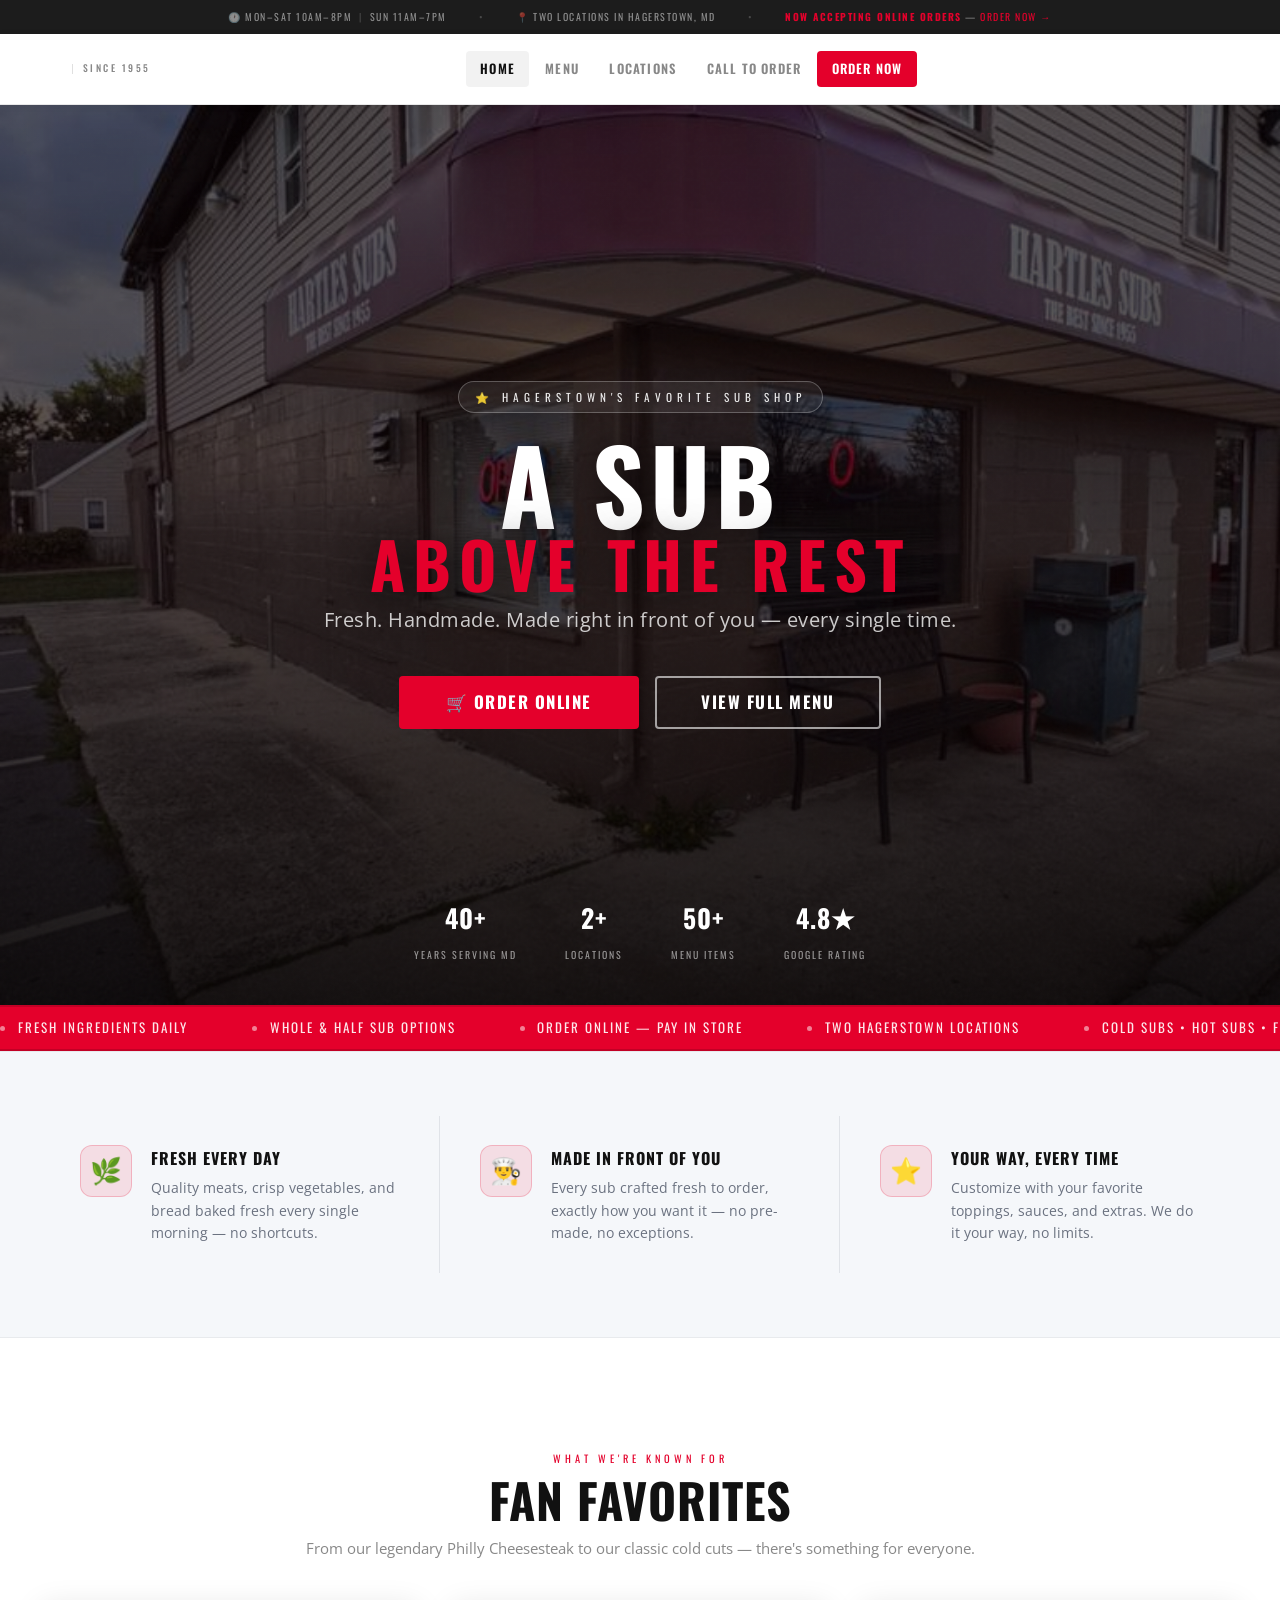
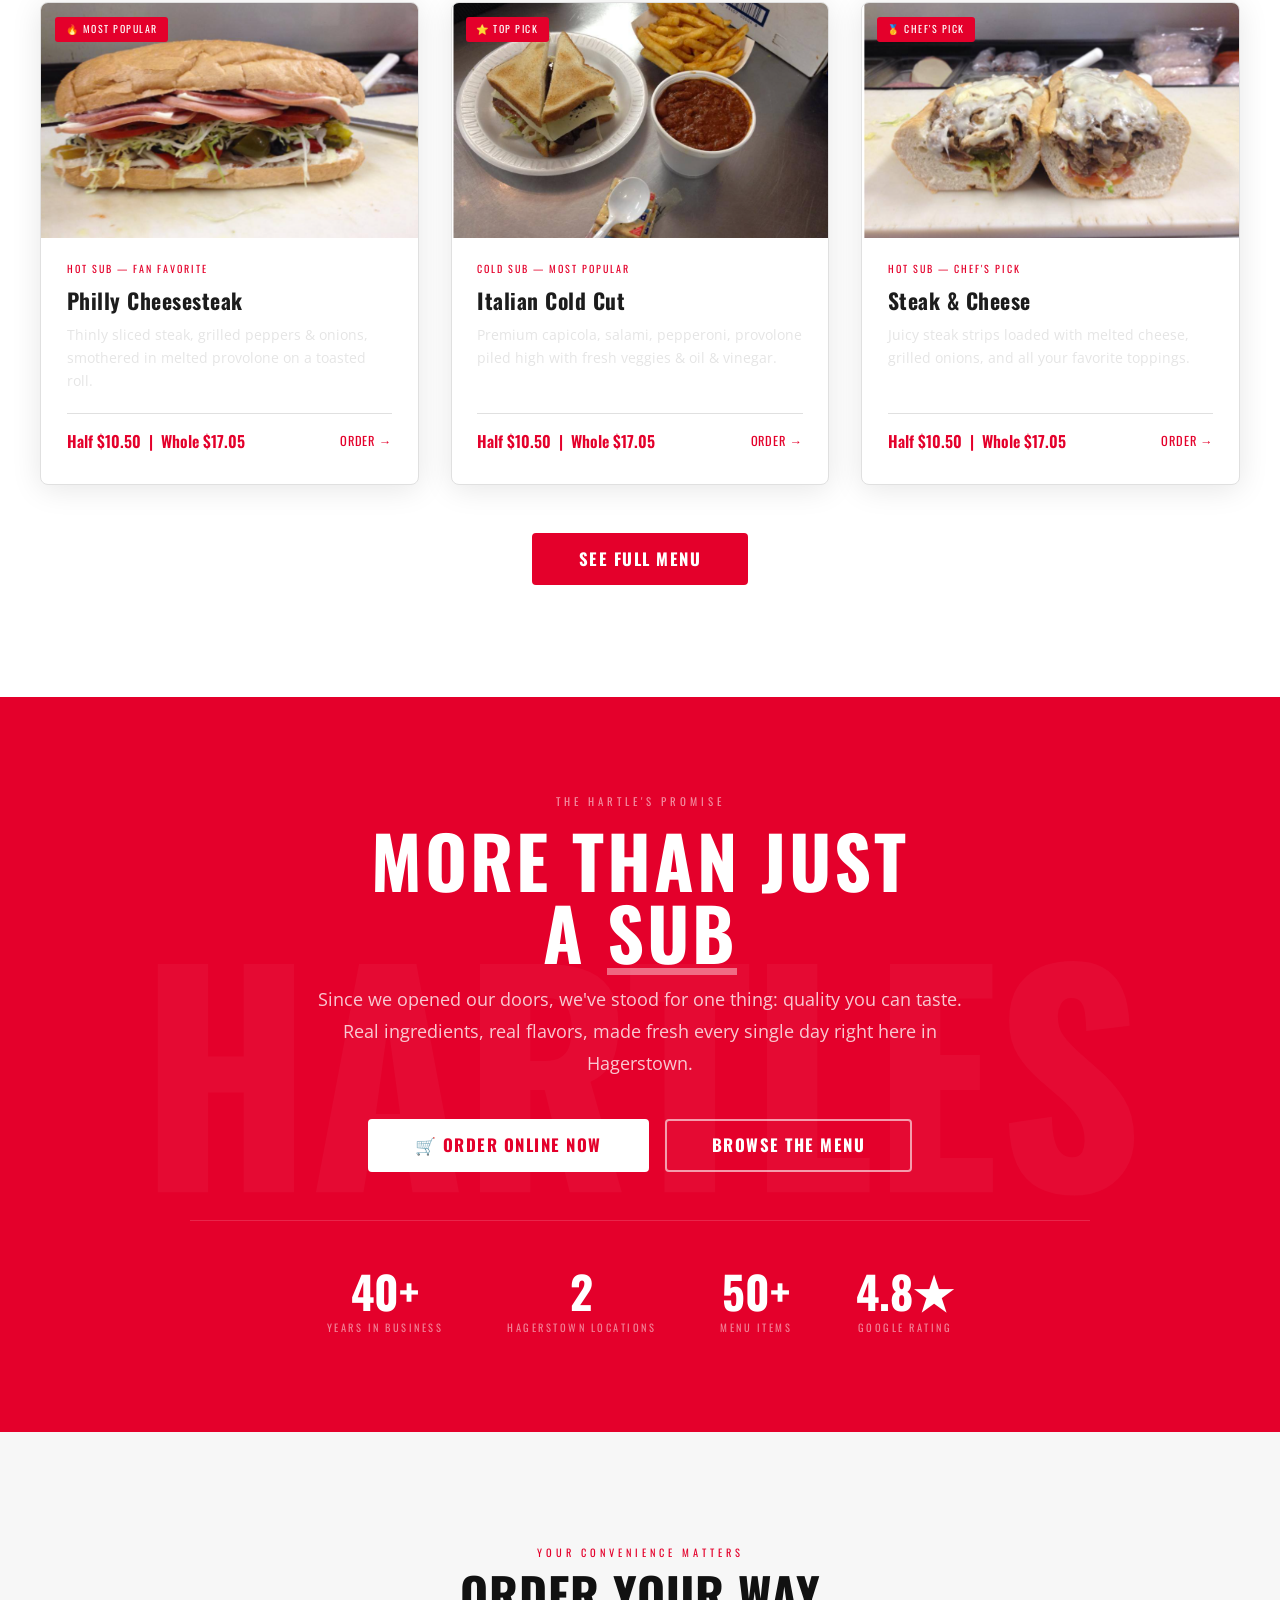
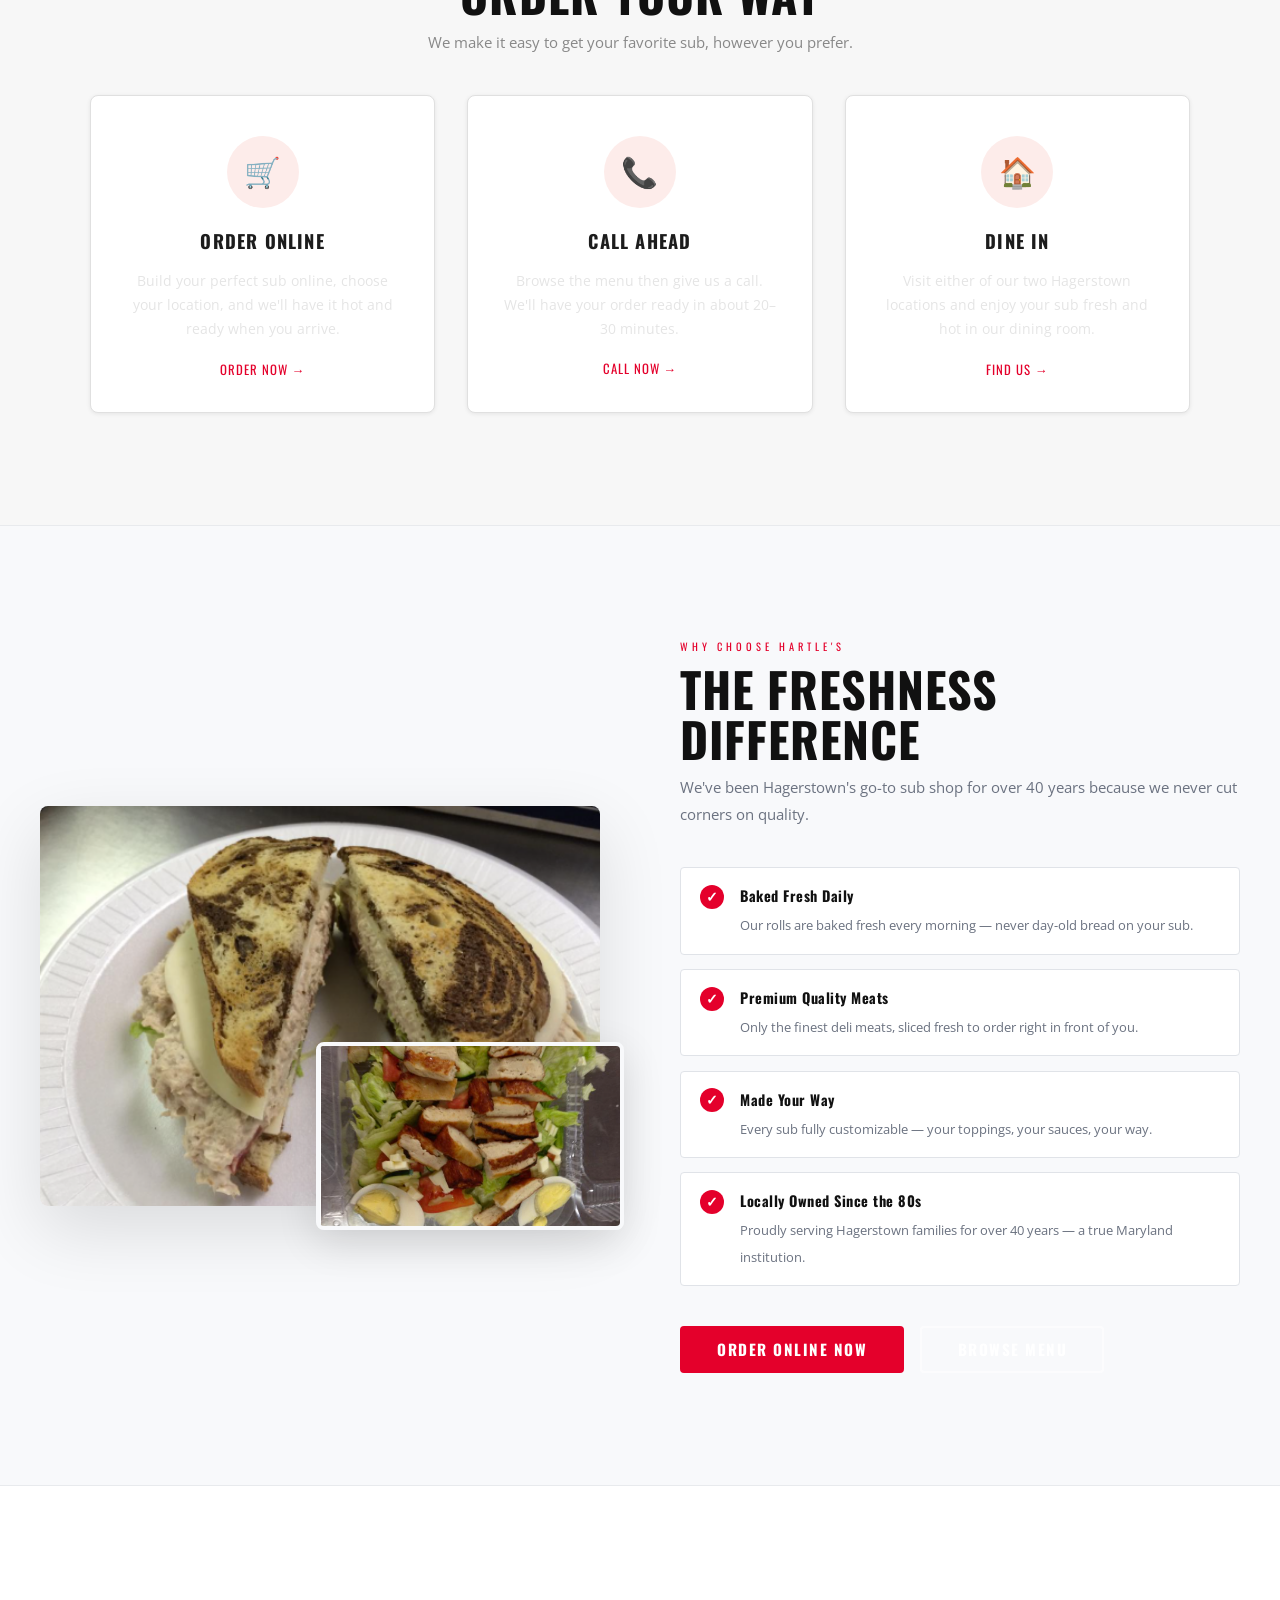
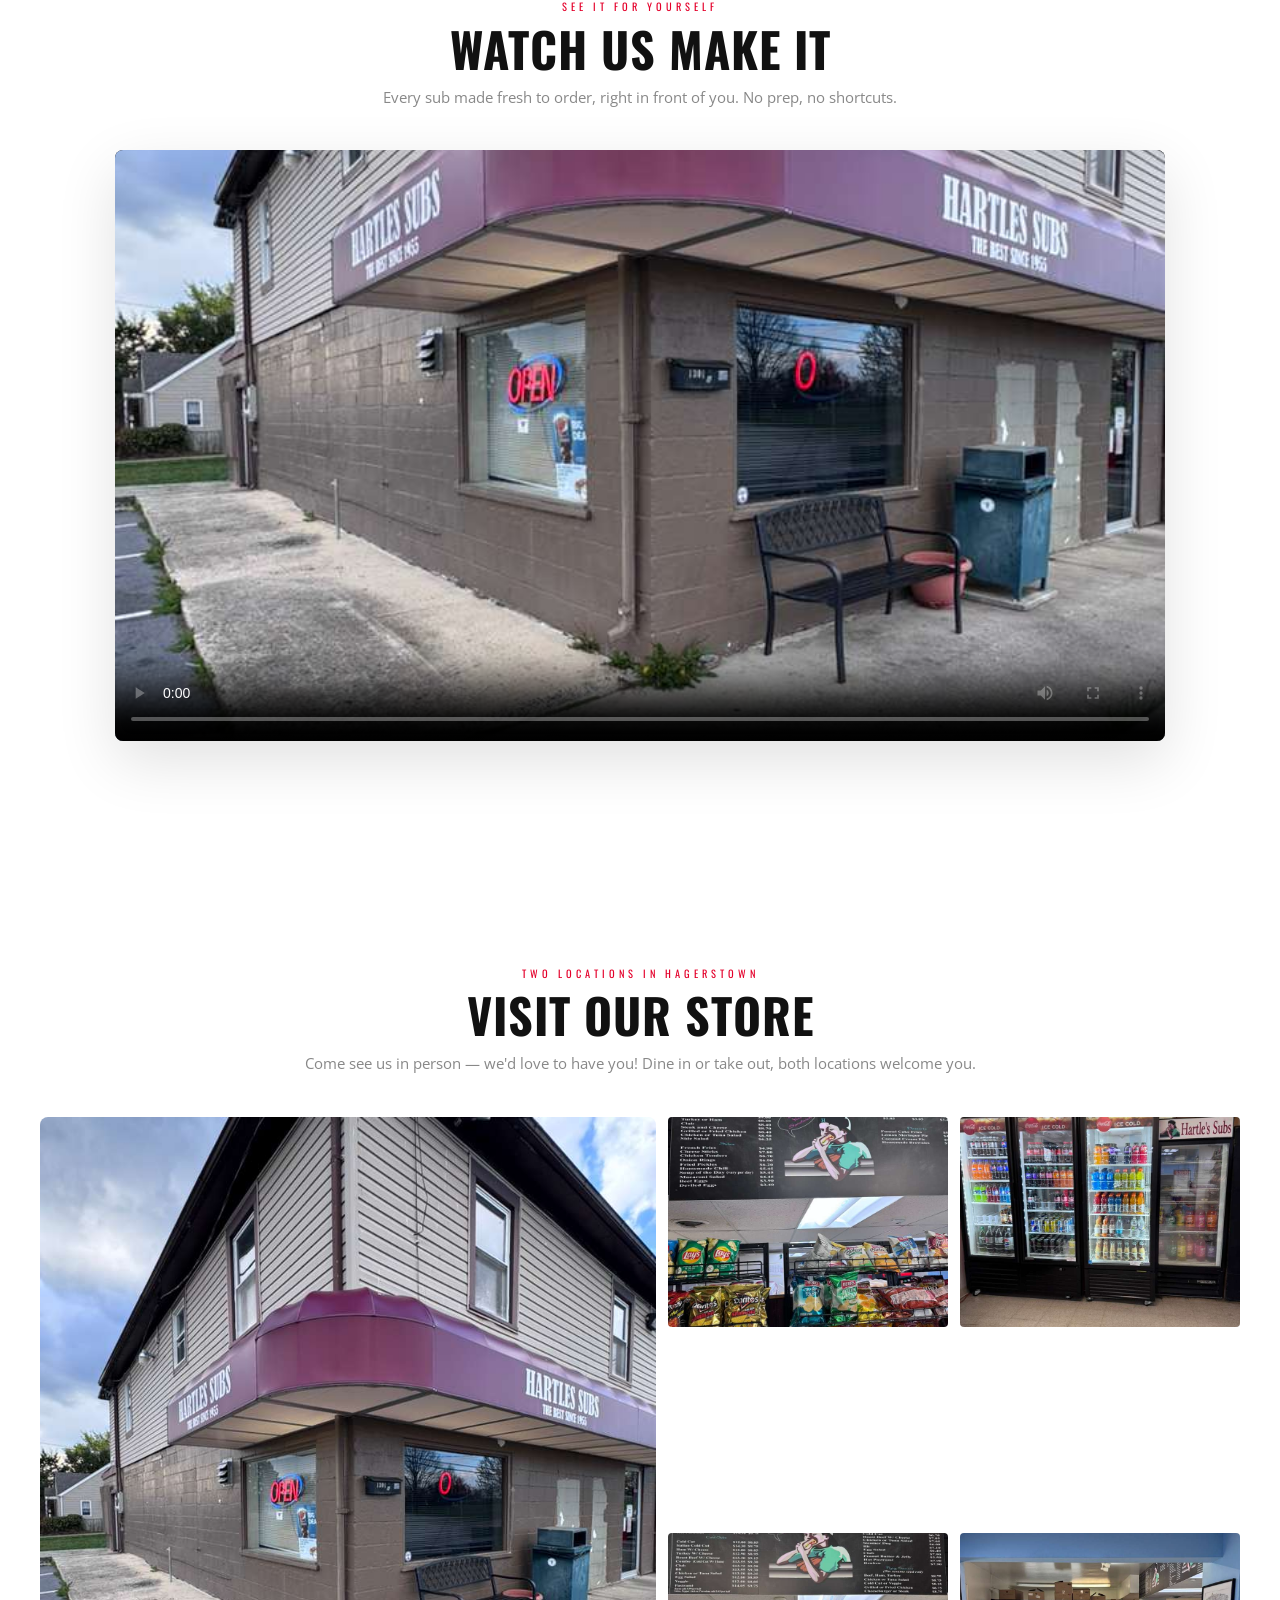
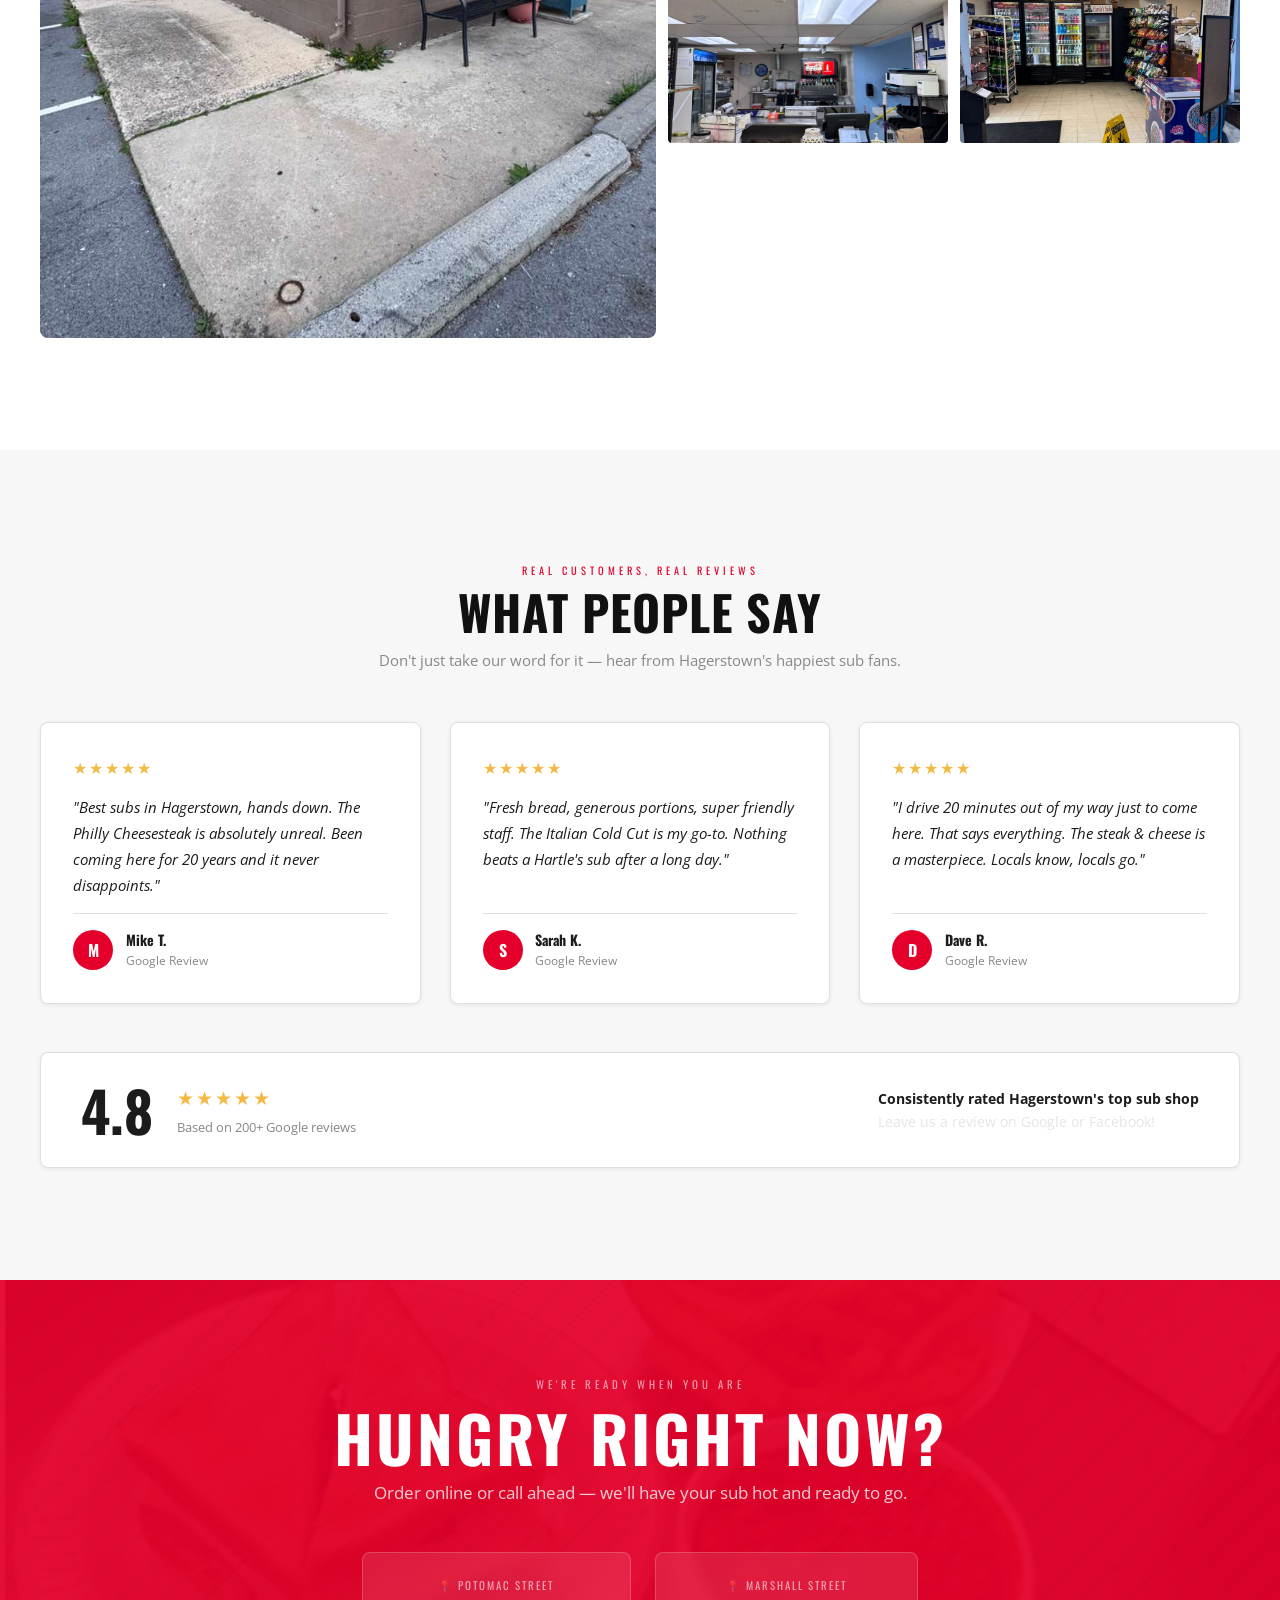
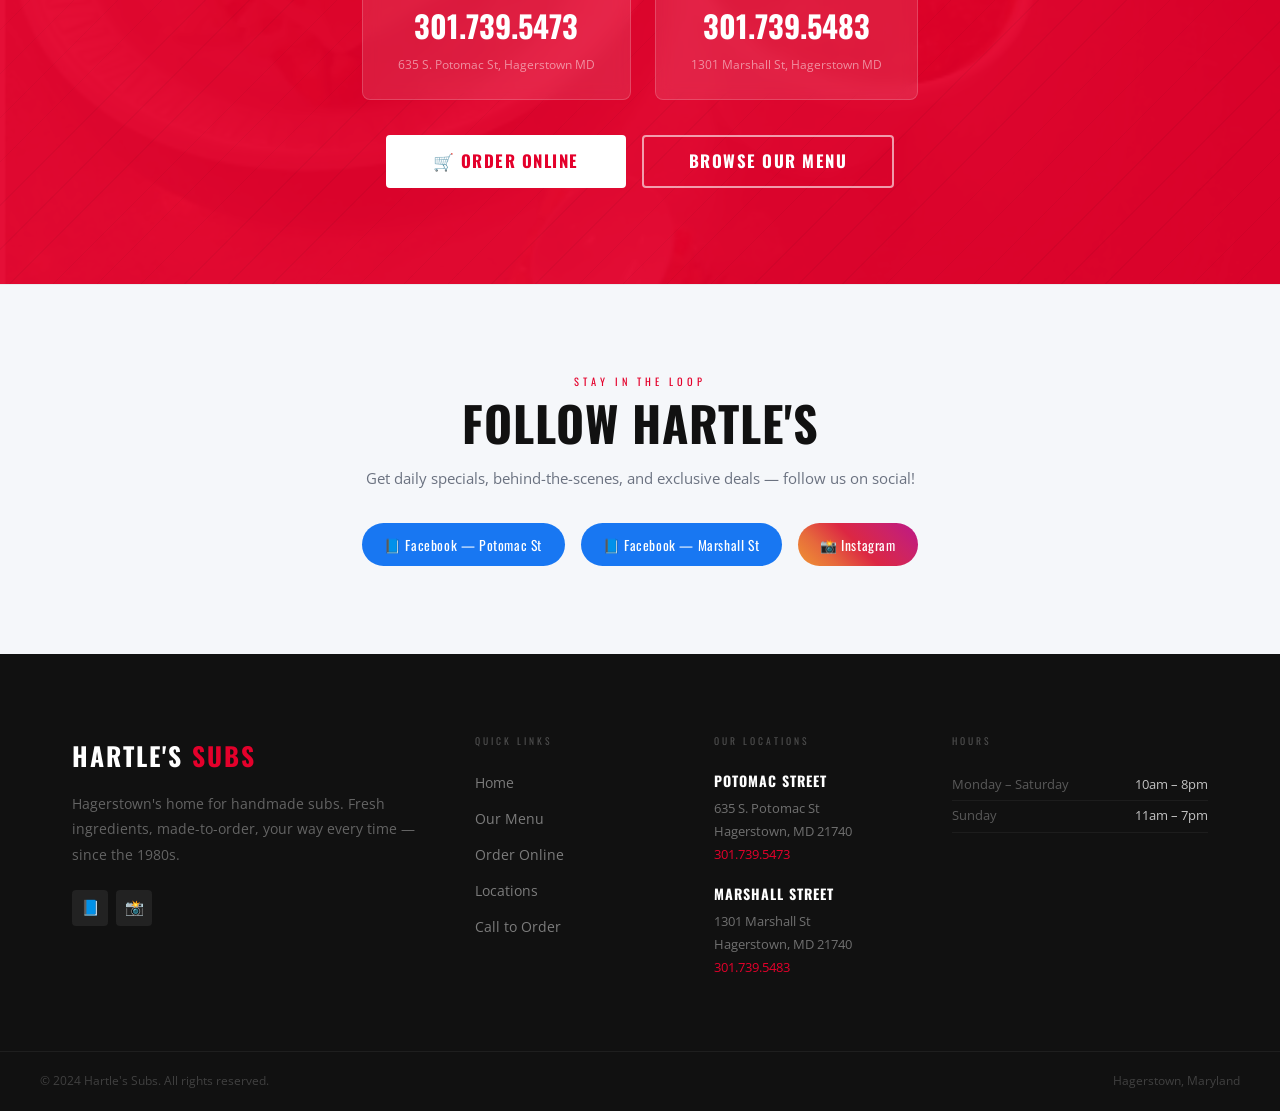
==== index.html @ 1d5d6581 "add Since 1955 to navbar logo across all pages Added Since 1955 text with separator next to logo ima" ====
<!DOCTYPE html>
<html lang="en">
<head>
<meta charset="UTF-8"/>
<meta name="viewport" content="width=device-width,initial-scale=1"/>
<title>Hartle's Subs — Fresh. Handmade. Legendary. | Hagerstown, MD</title>
<meta name="description" content="Hartle's Subs in Hagerstown, MD. Fresh handmade subs, Philly cheesesteaks, wraps and salads. Two locations on Potomac St and Marshall St. Order online today."/>
<link rel="stylesheet" href="style.css"/>
<link href="https://fonts.googleapis.com/css2?family=Oswald:wght@400;500;600;700&family=Open+Sans:wght@400;600;700&display=swap" rel="stylesheet"/>
<style>

/* ─── ANNOUNCEMENT BAR ─────────────────────────────────────── */
.announce-bar {
  background: #1c1c1c;
  color: rgba(255,255,255,.78);
  font-family: var(--ff-h);
  font-size: .72rem;
  letter-spacing: 2px;
  text-transform: uppercase;
  text-align: center;
  padding: .55rem 1rem;
  display: flex; align-items: center; justify-content: center; gap: 2rem;
  overflow: hidden;
}
.announce-bar span { white-space: nowrap; }
.announce-bar strong { color: var(--gold); }
.announce-bar .ab-sep { color: rgba(255,255,255,.2); }
.announce-bar a { color: var(--gold); transition: opacity .2s; }
.announce-bar a:hover { opacity: .75; }
@media (max-width: 600px) { .announce-bar { font-size: .65rem; gap: 1rem; } }

/* ─── HERO ─────────────────────────────────────────────────── */
.hero {
  position: relative;
  min-height: 100vh;
  display: flex; align-items: center; justify-content: center;
  overflow: hidden;
  background: #0d0202;
}
.hero-video {
  position: absolute; inset: 0;
  width: 100%; height: 100%;
  object-fit: cover;
  z-index: 0; opacity: .5;
}
.hero-bg-img {
  position: absolute; inset: 0;
  background: url('images/WhatsApp Image 2026-04-06 at 6.05.01 PM (5).jpeg') center/cover no-repeat;
  z-index: 0; opacity: .45;
  transition: opacity 1s;
}
.hero-grad {
  position: absolute; inset: 0;
  background: linear-gradient(
    to bottom,
    rgba(8,1,1,.5) 0%,
    rgba(15,3,3,.6) 45%,
    rgba(5,1,1,.9) 100%
  );
  z-index: 1;
}
.hero-noise {
  position: absolute; inset: 0; z-index: 1;
  background-image: url("data:image/svg+xml,%3Csvg viewBox='0 0 256 256' xmlns='http://www.w3.org/2000/svg'%3E%3Cfilter id='n'%3E%3CfeTurbulence type='fractalNoise' baseFrequency='0.9' numOctaves='4' stitchTiles='stitch'/%3E%3C/filter%3E%3Crect width='100%25' height='100%25' filter='url(%23n)' opacity='0.04'/%3E%3C/svg%3E");
  opacity: .4; pointer-events: none;
}
.hero-content {
  position: relative; z-index: 2;
  text-align: center; color: #fff;
  padding: 2rem;
  max-width: 820px;
}
.hero-eyebrow {
  font-family: var(--ff-h);
  font-size: .7rem; letter-spacing: 5px; text-transform: uppercase;
  color: rgba(255,255,255,.9);
  display: inline-block;
  border: 1px solid rgba(255,255,255,.25);
  padding: .35rem 1rem; border-radius: 20px;
  margin-bottom: 1.4rem;
  backdrop-filter: blur(4px);
  background: rgba(255,255,255,.08);
}
.hero-headline {
  font-family: var(--ff-h);
  font-size: clamp(3.2rem, 8vw, 6.5rem);
  font-weight: 700;
  letter-spacing: 5px; text-transform: uppercase;
  line-height: .95;
  text-shadow: 0 4px 40px rgba(0,0,0,.7);
  margin-bottom: .6rem;
}
.hero-headline .line2 { color: var(--red); display: block; font-size: clamp(2rem,5vw,4rem); letter-spacing: 8px; }
.hero-tagline {
  font-size: clamp(1rem, 2vw, 1.25rem);
  opacity: .78; margin-bottom: 2.5rem; letter-spacing: .5px;
}
.hero-btns { display: flex; gap: 1rem; justify-content: center; flex-wrap: wrap; }
.hero-trust {
  position: absolute; bottom: 2.5rem; left: 0; right: 0; z-index: 2;
  display: flex; justify-content: center; gap: 3rem;
  flex-wrap: wrap;
}
.hero-trust-item {
  text-align: center; color: rgba(255,255,255,.55);
  font-family: var(--ff-h); letter-spacing: 1px;
}
.hero-trust-num { font-size: 1.6rem; font-weight: 700; color: var(--white); display: block; }
.hero-trust-label { font-size: .62rem; text-transform: uppercase; letter-spacing: 2px; }
@keyframes heroFadeUp { from { opacity:0; transform: translateY(30px); } to { opacity:1; transform: translateY(0); } }
.hero-content { animation: heroFadeUp .9s ease both; }
.hero-trust { animation: heroFadeUp 1.1s .3s ease both; }

/* ─── SCROLL ANIMATIONS ─────────────────────────────────────── */
.reveal { opacity: 0; transform: translateY(36px); transition: opacity .65s ease, transform .65s ease; }
.reveal.visible { opacity: 1; transform: translateY(0); }
.reveal-left { opacity: 0; transform: translateX(-40px); transition: opacity .65s ease, transform .65s ease; }
.reveal-left.visible { opacity: 1; transform: translateX(0); }
.reveal-right { opacity: 0; transform: translateX(40px); transition: opacity .65s ease, transform .65s ease; }
.reveal-right.visible { opacity: 1; transform: translateX(0); }
.delay-1 { transition-delay: .1s; }
.delay-2 { transition-delay: .2s; }
.delay-3 { transition-delay: .3s; }
.delay-4 { transition-delay: .4s; }

/* ─── TICKER (promo strip) ───────────────────────────────────── */
.promo-ticker {
  background: var(--red);
  overflow: hidden; padding: .65rem 0;
  border-top: 2px solid #C20025; border-bottom: 2px solid #C20025;
}
.ticker-inner {
  display: flex; gap: 4rem; align-items: center;
  animation: ticker 30s linear infinite;
  white-space: nowrap; width: max-content;
}
.ticker-item {
  font-family: var(--ff-h);
  font-size: .82rem; letter-spacing: 2px; text-transform: uppercase;
  color: rgba(255,255,255,.9);
  display: flex; align-items: center; gap: .8rem;
  flex-shrink: 0;
}
.ticker-dot { width: 5px; height: 5px; border-radius: 50%; background: rgba(255,255,255,.5); flex-shrink: 0; }
@keyframes ticker { from { transform: translateX(0); } to { transform: translateX(-50%); } }

/* ─── BRAND STRIP ─────────────────────────────────────────────── */
.brand-strip {
  background: #f5f7fa;
  padding: 4rem 2rem;
  border-top: 1px solid #e8eaed;
  border-bottom: 1px solid #e8eaed;
}
.brand-strip-inner {
  max-width: 1200px; margin: 0 auto;
  display: grid; grid-template-columns: repeat(3, 1fr); gap: 0;
}
.brand-pillar {
  display: flex; align-items: flex-start; gap: 1.2rem;
  padding: 1.8rem 2.5rem;
  border-right: 1px solid #e0e3e8;
  transition: background .3s;
}
.brand-pillar:last-child { border-right: none; }
.brand-pillar:hover { background: rgba(214,43,43,.04); }
.bp-icon-wrap {
  width: 52px; height: 52px; border-radius: 12px;
  background: rgba(228,0,43,.1); border: 1px solid rgba(228,0,43,.2);
  display: flex; align-items: center; justify-content: center;
  font-size: 1.6rem; flex-shrink: 0;
  transition: background .3s;
}
.brand-pillar:hover .bp-icon-wrap { background: rgba(228,0,43,.2); }
.bp-text h3 {
  font-family: var(--ff-h);
  font-size: 1rem; font-weight: 700; letter-spacing: 1px; text-transform: uppercase;
  color: var(--black); margin-bottom: .35rem;
}
.bp-text p { font-size: .85rem; color: #6b7280; line-height: 1.65; }
@media (max-width: 720px) {
  .brand-strip-inner { grid-template-columns: 1fr; }
  .brand-pillar { border-right: none; border-bottom: 1px solid #e0e3e8; padding: 1.3rem 1.5rem; }
  .brand-pillar:last-child { border-bottom: none; }
}

/* ─── FEATURED SUBS ─────────────────────────────────────────── */
.featured-section { background: var(--white); padding: 7rem 2rem; }
.featured-scroll-wrap {
  max-width: 1200px; margin: 0 auto;
}
.featured-grid {
  display: grid; grid-template-columns: repeat(3, 1fr); gap: 2rem;
  margin-bottom: 3rem;
}
@media (max-width: 900px) { .featured-grid { grid-template-columns: repeat(2, 1fr); } }
@media (max-width: 580px) {
  .featured-grid { display: flex; overflow-x: auto; gap: 1.2rem; padding-bottom: 1rem; scrollbar-width: none; }
  .featured-grid::-webkit-scrollbar { display: none; }
}
.feat-card {
  border-radius: var(--r12); overflow: hidden;
  box-shadow: 0 4px 30px rgba(0,0,0,.1);
  transition: transform .35s, box-shadow .35s;
  display: flex; flex-direction: column;
  background: var(--white);
  border: 1px solid var(--border);
  flex-shrink: 0;
}
@media (max-width: 580px) { .feat-card { min-width: 280px; } }
.feat-card:hover { transform: translateY(-8px); box-shadow: 0 16px 50px rgba(0,0,0,.16); }
.feat-card-img {
  aspect-ratio: 16/10; overflow: hidden; background: #f0ede8; position: relative;
}
.feat-card-img img {
  width: 100%; height: 100%; object-fit: cover;
  transition: transform .5s;
  display: block;
}
.feat-card:hover .feat-card-img img { transform: scale(1.1); }
.feat-card-badge {
  position: absolute; top: .9rem; left: .9rem;
  background: var(--red); color: var(--white);
  font-family: var(--ff-h); font-size: .62rem; letter-spacing: 1.5px;
  text-transform: uppercase; padding: .25rem .65rem; border-radius: 3px;
}
.feat-card-body { padding: 1.4rem 1.6rem 1.8rem; flex: 1; display: flex; flex-direction: column; gap: .35rem; }
.feat-tag {
  font-family: var(--ff-h); font-size: .63rem; letter-spacing: 2px;
  text-transform: uppercase; color: var(--red);
}
.feat-name {
  font-family: var(--ff-h); font-size: 1.35rem; font-weight: 700;
  letter-spacing: .5px; color: var(--dark);
}
.feat-desc { font-size: .87rem; color: var(--gray); line-height: 1.65; flex: 1; }
.feat-footer {
  display: flex; align-items: center; justify-content: space-between;
  margin-top: .9rem; padding-top: .9rem;
  border-top: 1px solid var(--border);
}
.feat-price { font-family: var(--ff-h); font-size: 1rem; color: var(--red); font-weight: 600; }
.feat-link {
  font-family: var(--ff-h); font-size: .78rem; letter-spacing: .8px;
  text-transform: uppercase; color: var(--red);
  display: flex; align-items: center; gap: .3rem;
  transition: gap .2s;
}
.feat-link:hover { gap: .6rem; }
.featured-cta { text-align: center; }

/* ─── SIGNATURE BANNER ─────────────────────────────────────── */
.sig-banner {
  background: var(--red);
  padding: 6rem 2rem;
  text-align: center;
  position: relative;
  overflow: hidden;
}
.sig-banner::before {
  content: 'HARTLES';
  position: absolute;
  font-family: var(--ff-h);
  font-size: 22vw;
  font-weight: 700;
  letter-spacing: -2px;
  color: rgba(255,255,255,.04);
  top: 50%; left: 50%; transform: translate(-50%,-50%);
  white-space: nowrap; pointer-events: none; line-height: 1;
  text-transform: uppercase;
}
.sig-inner { max-width: 900px; margin: 0 auto; position: relative; z-index: 1; }
.sig-eyebrow {
  font-family: var(--ff-h); font-size: .68rem; letter-spacing: 4px;
  text-transform: uppercase; color: rgba(255,255,255,.55);
  display: block; margin-bottom: .8rem;
}
.sig-headline {
  font-family: var(--ff-h);
  font-size: clamp(2.5rem, 6vw, 4.5rem);
  font-weight: 700; letter-spacing: 3px; text-transform: uppercase;
  color: var(--white); line-height: 1; margin-bottom: 1rem;
}
.sig-headline em { color: var(--white); font-style: normal; text-decoration: underline; text-decoration-color: rgba(255,255,255,.4); }
.sig-body {
  font-size: 1.1rem; color: rgba(255,255,255,.78); line-height: 1.8;
  max-width: 650px; margin: 0 auto 2.5rem;
}
.sig-stats {
  display: flex; justify-content: center; gap: 4rem; flex-wrap: wrap;
  margin-top: 3rem; padding-top: 3rem;
  border-top: 1px solid rgba(255,255,255,.15);
}
.sig-stat-num {
  font-family: var(--ff-h); font-size: 2.8rem; font-weight: 700;
  color: var(--white); display: block; line-height: 1;
}
.sig-stat-label {
  font-family: var(--ff-h); font-size: .65rem; letter-spacing: 2.5px;
  text-transform: uppercase; color: rgba(255,255,255,.5); margin-top: .3rem;
}

/* ─── ORDER YOUR WAY ─────────────────────────────────────── */
.order-ways-section { background: var(--light); padding: 7rem 2rem; }
.ow-grid {
  max-width: 1100px; margin: 0 auto;
  display: grid; grid-template-columns: repeat(3, 1fr); gap: 2rem;
}
@media (max-width: 700px) { .ow-grid { grid-template-columns: 1fr; gap: 1.2rem; } }
.ow-card {
  background: var(--white); border-radius: var(--r12);
  padding: 2.5rem 2rem 2rem;
  text-align: center;
  box-shadow: var(--shadow-sm);
  border: 1px solid var(--border);
  transition: all .35s;
  display: flex; flex-direction: column; align-items: center; gap: .8rem;
  position: relative; overflow: hidden;
}
.ow-card::before {
  content: ''; position: absolute; top: 0; left: 0; right: 0; height: 3px;
  background: var(--red); transform: scaleX(0); transition: transform .35s;
}
.ow-card:hover::before { transform: scaleX(1); }
.ow-card:hover { transform: translateY(-6px); box-shadow: 0 16px 48px rgba(0,0,0,.13); border-color: rgba(228,0,43,.2); }
.ow-icon {
  width: 72px; height: 72px; border-radius: 50%;
  background: #fdecea; display: flex; align-items: center; justify-content: center;
  font-size: 1.85rem; transition: all .35s; margin-bottom: .3rem;
}
.ow-card:hover .ow-icon { background: var(--red); transform: scale(1.08); }
.ow-name {
  font-family: var(--ff-h); font-size: 1.15rem; font-weight: 700;
  letter-spacing: 1.2px; text-transform: uppercase; color: var(--dark);
}
.ow-desc { font-size: .87rem; color: var(--gray); line-height: 1.7; }
.ow-action {
  font-family: var(--ff-h); font-size: .8rem; letter-spacing: 1px; text-transform: uppercase;
  color: var(--red); margin-top: .4rem;
  display: inline-flex; align-items: center; gap: .35rem;
  background: none; border: none; cursor: pointer;
  transition: gap .2s;
  padding: 0;
}
.ow-action:hover { gap: .65rem; }

/* ─── FRESHNESS PROMISE ─────────────────────────────────────── */
.promise-section {
  background: #f8f9fb; padding: 7rem 2rem;
  border-top: 1px solid #e8eaed;
}
.promise-inner {
  max-width: 1200px; margin: 0 auto;
  display: grid; grid-template-columns: 1fr 1fr; gap: 5rem; align-items: center;
}
@media (max-width: 860px) { .promise-inner { grid-template-columns: 1fr; gap: 3rem; } }
.promise-img-block { position: relative; }
.promise-img-main {
  border-radius: var(--r12); overflow: hidden;
  box-shadow: 0 24px 70px rgba(0,0,0,.12);
}
.promise-img-main img { width: 100%; height: 400px; object-fit: cover; display: block; }
.promise-img-accent {
  position: absolute; bottom: -1.5rem; right: -1.5rem;
  width: 55%; border-radius: var(--r12); overflow: hidden;
  border: 4px solid #f8f9fb;
  box-shadow: 0 12px 40px rgba(0,0,0,.12);
}
.promise-img-accent img { width: 100%; height: 180px; object-fit: cover; display: block; }
@media (max-width: 580px) { .promise-img-accent { display: none; } }
.promise-text .sec-eyebrow { color: var(--red); }
.promise-text .sec-title { color: var(--black); }
.promise-text .sec-sub { color: #6b7280; }
.promise-list { margin-top: 2rem; display: flex; flex-direction: column; gap: .9rem; }
.prom-item {
  display: flex; align-items: flex-start; gap: 1rem;
  background: #ffffff; border: 1px solid #e0e3e8;
  border-radius: var(--r6); padding: 1rem 1.2rem;
  transition: background .3s, border-color .3s;
}
.prom-item:hover { background: #fff5f5; border-color: rgba(214,43,43,.25); }
.prom-check {
  width: 24px; height: 24px; border-radius: 50%;
  background: var(--red); color: var(--white);
  display: flex; align-items: center; justify-content: center;
  font-size: .85rem; font-weight: 700; flex-shrink: 0; margin-top: .05rem;
}
.prom-item-text strong {
  font-family: var(--ff-h); font-size: .9rem; letter-spacing: .5px;
  color: var(--black); display: block; margin-bottom: .2rem;
}
.prom-item-text span { font-size: .82rem; color: #6b7280; line-height: 1.5; }
.promise-cta { margin-top: 2.5rem; display: flex; gap: 1rem; flex-wrap: wrap; }

/* ─── VIDEO SECTION ─────────────────────────────────────────── */
.video-section { background: #ffffff; padding: 7rem 2rem; border-top: 1px solid #e8eaed; }
.video-inner { max-width: 1050px; margin: 0 auto; }
.video-wrap {
  border-radius: var(--r12); overflow: hidden;
  box-shadow: 0 20px 60px rgba(0,0,0,.12);
  background: #000; aspect-ratio: 16/9; margin-top: 2.5rem;
}
.video-wrap video { width: 100%; height: 100%; object-fit: cover; display: block; }

/* ─── GALLERY ────────────────────────────────────────────────── */
.gallery-section { background: var(--white); padding: 7rem 2rem; }
.gallery-mosaic {
  max-width: 1200px; margin: 2.5rem auto 0;
  display: grid;
  grid-template-columns: 2.2fr 1fr 1fr;
  grid-template-rows: auto auto;
  gap: 12px;
}
.gm-main { grid-row: 1/3; border-radius: var(--r12); overflow: hidden; }
.gm-main img { width: 100%; height: 100%; object-fit: cover; transition: transform .5s; display: block; }
.gm-main:hover img { transform: scale(1.04); }
.gm-thumb { border-radius: var(--r6); overflow: hidden; aspect-ratio: 4/3; }
.gm-thumb img { width: 100%; height: 100%; object-fit: cover; transition: transform .4s; display: block; }
.gm-thumb:hover img { transform: scale(1.08); }
@media (max-width: 700px) {
  .gallery-mosaic { grid-template-columns: 1fr 1fr; grid-template-rows: auto; }
  .gm-main { grid-row: auto; grid-column: 1/-1; aspect-ratio: 16/9; }
}

/* ─── TESTIMONIALS ────────────────────────────────────────── */
.testimonials-section { background: var(--light); padding: 7rem 2rem; }
.testi-grid {
  max-width: 1200px; margin: 0 auto;
  display: grid; grid-template-columns: repeat(3, 1fr); gap: 1.8rem;
  margin-top: 3rem;
}
@media (max-width: 900px) { .testi-grid { grid-template-columns: 1fr 1fr; } }
@media (max-width: 580px) { .testi-grid { grid-template-columns: 1fr; } }
.testi-card {
  background: var(--white); border-radius: var(--r12);
  padding: 2rem; box-shadow: var(--shadow-sm);
  border: 1px solid var(--border);
  display: flex; flex-direction: column; gap: .9rem;
  transition: transform .3s, box-shadow .3s;
}
.testi-card:hover { transform: translateY(-4px); box-shadow: var(--shadow-md); }
.testi-stars { color: #f4b942; font-size: 1rem; letter-spacing: 2px; }
.testi-text { font-size: .92rem; color: var(--dark); line-height: 1.75; flex: 1; font-style: italic; }
.testi-author { display: flex; align-items: center; gap: .8rem; padding-top: .9rem; border-top: 1px solid var(--border); }
.testi-avatar {
  width: 40px; height: 40px; border-radius: 50%;
  background: var(--red); color: var(--white);
  font-family: var(--ff-h); font-size: 1rem; font-weight: 700;
  display: flex; align-items: center; justify-content: center;
  flex-shrink: 0;
}
.testi-name { font-family: var(--ff-h); font-size: .88rem; font-weight: 700; color: var(--dark); }
.testi-source { font-size: .75rem; color: var(--mid); }
.testi-rating-bar {
  max-width: 1200px; margin: 3rem auto 0;
  background: var(--white); border: 1px solid var(--border);
  border-radius: var(--r12); padding: 1.8rem 2.5rem;
  display: flex; align-items: center; justify-content: space-between;
  flex-wrap: wrap; gap: 1.5rem;
  box-shadow: var(--shadow-sm);
}
.trb-left { display: flex; align-items: center; gap: 1.5rem; }
.trb-score {
  font-family: var(--ff-h); font-size: 3.5rem; font-weight: 700;
  color: var(--dark); line-height: 1;
}
.trb-stars { color: #f4b942; font-size: 1.2rem; letter-spacing: 2px; display: block; margin-bottom: .2rem; }
.trb-count { font-size: .82rem; color: var(--mid); }
.trb-right { font-size: .9rem; color: var(--gray); }
.trb-right strong { color: var(--dark); }

/* ─── CTA BANNER ────────────────────────────────────────────── */
.cta-banner {
  background: var(--red);
  padding: 6rem 2rem;
  text-align: center;
  position: relative; overflow: hidden;
}
.cta-banner::before {
  content: '';
  position: absolute; inset: 0;
  background: url('images/menu/sandwich.png') center/cover no-repeat;
  opacity: .06;
  pointer-events: none;
}
.cta-banner::after {
  content: '';
  position: absolute; inset: 0;
  background: repeating-linear-gradient(
    -45deg, transparent, transparent 30px,
    rgba(0,0,0,.04) 30px, rgba(0,0,0,.04) 31px
  );
  pointer-events: none;
}
.cta-banner-content { position: relative; z-index: 1; max-width: 900px; margin: 0 auto; }
.cta-eyebrow {
  font-family: var(--ff-h); font-size: .68rem; letter-spacing: 4px; text-transform: uppercase;
  color: rgba(255,255,255,.6); display: block; margin-bottom: .7rem;
}
.cta-headline {
  font-family: var(--ff-h);
  font-size: clamp(2.4rem, 5.5vw, 4rem);
  font-weight: 700; letter-spacing: 3px; text-transform: uppercase;
  color: var(--white); margin-bottom: .6rem; line-height: 1;
}
.cta-sub { font-size: 1.05rem; color: rgba(255,255,255,.8); margin-bottom: 2.8rem; }
.cta-phones { display: flex; justify-content: center; gap: 1.5rem; flex-wrap: wrap; margin-bottom: 2.2rem; }
.cta-phone-card {
  background: rgba(255,255,255,.1); border: 1px solid rgba(255,255,255,.18);
  border-radius: var(--r12); padding: 1.5rem 2.2rem; text-align: center;
  min-width: 230px; transition: all .3s; backdrop-filter: blur(8px);
}
.cta-phone-card:hover { background: rgba(255,255,255,.2); transform: translateY(-3px); }
.cta-phone-label {
  font-family: var(--ff-h); font-size: .68rem; letter-spacing: 2px;
  text-transform: uppercase; color: rgba(255,255,255,.6); margin-bottom: .4rem;
}
.cta-phone-number {
  font-family: var(--ff-h); font-size: 1.9rem; font-weight: 700;
  color: var(--white); display: block;
}
.cta-phone-card:hover .cta-phone-number { color: var(--white); }
.cta-phone-hrs { font-size: .76rem; color: rgba(255,255,255,.5); margin-top: .25rem; }

/* ─── SOCIAL ──────────────────────────────────────────────── */
.social-section { background: #f5f7fa; padding: 5.5rem 2rem; text-align: center; border-top: 1px solid #e8eaed; }
.social-section .sec-sub { color: #6b7280; margin-bottom: 2rem; }
.social-row { display: flex; gap: 1rem; justify-content: center; flex-wrap: wrap; }

/* ─── COUNTER ANIMATION ──────────────────────────────────── */
@keyframes countUp {
  from { opacity: 0; } to { opacity: 1; }
}

/* ─── MISC ──────────────────────────────────────────────── */
.wrap { max-width: 1200px; margin: 0 auto; padding: 0 2rem; }
.sec-hdr { margin-bottom: 2.5rem; }
.sec-hdr.center { text-align: center; }

/* ─── MOBILE RESPONSIVE ─────────────────────────────────── */
@media (max-width: 768px) {
  .wrap { padding: 0 1rem; }
  .sec-hdr { margin-bottom: 1.6rem; }
  .featured-section  { padding: 4rem 1rem; }
  .sig-banner        { padding: 3.5rem 1rem; }
  .order-ways-section{ padding: 4rem 1rem; }
  .promise-section   { padding: 4rem 1rem; }
  .video-section     { padding: 3rem 1rem; }
  .gallery-section   { padding: 4rem 1rem; }
  .testimonials-section { padding: 4rem 1rem; }
  .cta-banner        { padding: 4rem 1rem; }
  .social-section    { padding: 3rem 1rem; }
  .brand-strip       { padding: 3rem 1rem; }

  .hero-content { padding: 1.5rem 1rem; }
  .hero-eyebrow { font-size: .6rem; letter-spacing: 3px; padding: .28rem .8rem; margin-bottom: 1rem; }
  .hero-tagline { font-size: .95rem; margin-bottom: 1.8rem; }
  .hero-btns { gap: .75rem; }
  .hero-trust { gap: 1.5rem 2rem; bottom: 1.5rem; }
  .hero-trust-num { font-size: 1.3rem; }
  .hero-trust-label { font-size: .55rem; letter-spacing: 1.5px; }

  .sig-headline { letter-spacing: 1px; }
  .sig-body { font-size: .95rem; }
  .sig-stats { gap: 1.5rem 2rem; margin-top: 2rem; padding-top: 2rem; }
  .sig-stat-num { font-size: 2.2rem; }

  .cta-phones { flex-direction: column; align-items: center; gap: 1rem; }
  .cta-phone-card { min-width: 0; width: 100%; max-width: 300px; padding: 1.2rem 1.4rem; }
  .cta-phone-number { font-size: 1.55rem; }
  .cta-headline { letter-spacing: 1px; }
  .cta-sub { font-size: .95rem; margin-bottom: 2rem; }

  .promise-img-main img { height: 260px; }
  .promise-cta { gap: .75rem; }

  .testi-rating-bar { flex-direction: column; text-align: center; padding: 1.4rem 1.2rem; gap: 1rem; }
  .trb-left { justify-content: center; }

  .announce-bar { flex-wrap: wrap; gap: .3rem .6rem; padding: .45rem 1rem; }
  .announce-bar .ab-sep { display: none; }
  .announce-bar span { white-space: normal; text-align: center; }
}

@media (max-width: 480px) {
  .hero-trust { display: none; }
  .hero-btns { flex-direction: column; align-items: center; }
  .hero-btns .btn { width: 100%; max-width: 280px; justify-content: center; }
  .promise-img-main img { height: 200px; }
  .promise-cta { flex-direction: column; }
  .promise-cta .btn { text-align: center; justify-content: center; }
  .sig-stats { flex-direction: column; align-items: center; gap: 1.2rem; }
  .featured-section { padding: 3rem .9rem; }
  .cta-banner { padding: 3rem .9rem; }
  .order-ways-section { padding: 3rem .9rem; }
  .ow-card { padding: 1.8rem 1.4rem 1.5rem; }
}
</style>
</head>
<body>

<!-- ANNOUNCEMENT BAR -->
<div class="announce-bar">
  <span>🕐 Mon–Sat 10am–8pm &nbsp;<span class="ab-sep">|</span>&nbsp; Sun 11am–7pm</span>
  <span class="ab-sep">•</span>
  <span>📍 Two Locations in Hagerstown, MD</span>
  <span class="ab-sep">•</span>
  <span><strong>Now accepting online orders</strong> &mdash; <a href="order.html">Order Now &rarr;</a></span>
</div>

<!-- NAVBAR -->
<header class="navbar">
  <div class="nav-inner">
    <a href="index.html" class="nav-logo">
      <img src="https://hartlessubs.com/wp-content/uploads/2026/03/Hartles-logo.png" class="nav-logo-img" alt="Hartle's Subs" onerror="this.style.display='none'"/>
      <span class="nav-logo-since">Since 1955</span>
    </a>
    <input type="checkbox" id="menu-toggle" class="menu-toggle"/>
    <label for="menu-toggle" class="hamburger">&#9776;</label>
    <nav class="nav-links">
      <a href="index.html" class="active">Home</a>
      <a href="menu.html">Menu</a>
      <a href="contact.html">Locations</a>
      <a href="#" onclick="showCallPopup();return false;">Call to Order</a>
      <a href="order.html" class="nav-order">Order Now</a>
    </nav>
  </div>
</header>

<!-- HERO -->
<section class="hero">
  <video class="hero-video" autoplay muted loop playsinline poster="images/WhatsApp Image 2026-04-06 at 6.05.01 PM (5).jpeg">
    <source src="video/hurtless subs.mp4" type="video/mp4"/>
  </video>
  <div class="hero-bg-img" id="heroBg"></div>
  <div class="hero-grad"></div>
  <div class="hero-noise"></div>
  <div class="hero-content">
    <span class="hero-eyebrow">&#11088; Hagerstown's Favorite Sub Shop</span>
    <h1 class="hero-headline">A Sub <span class="line2">Above The Rest</span></h1>
    <p class="hero-tagline">Fresh. Handmade. Made right in front of you — every single time.</p>
    <div class="hero-btns">
      <a href="order.html" class="btn btn-red btn-lg">🛒 Order Online</a>
      <a href="menu.html" class="btn btn-outline-white btn-lg">View Full Menu</a>
    </div>
  </div>
  <div class="hero-trust">
    <div class="hero-trust-item">
      <span class="hero-trust-num" data-count="40">0</span>
      <span class="hero-trust-label">Years Serving MD</span>
    </div>
    <div class="hero-trust-item">
      <span class="hero-trust-num" data-count="2">0</span>
      <span class="hero-trust-label">Locations</span>
    </div>
    <div class="hero-trust-item">
      <span class="hero-trust-num" data-count="50">0</span>
      <span class="hero-trust-label">Menu Items</span>
    </div>
    <div class="hero-trust-item">
      <span class="hero-trust-num">4.8&#9733;</span>
      <span class="hero-trust-label">Google Rating</span>
    </div>
  </div>
</section>

<!-- PROMO TICKER -->
<div class="promo-ticker">
  <div class="ticker-inner" id="ticker">
    <span class="ticker-item"><span class="ticker-dot"></span>Fresh Ingredients Daily</span>
    <span class="ticker-item"><span class="ticker-dot"></span>Whole &amp; Half Sub Options</span>
    <span class="ticker-item"><span class="ticker-dot"></span>Order Online &mdash; Pay In Store</span>
    <span class="ticker-item"><span class="ticker-dot"></span>Two Hagerstown Locations</span>
    <span class="ticker-item"><span class="ticker-dot"></span>Cold Subs &bull; Hot Subs &bull; Flying Saucers</span>
    <span class="ticker-item"><span class="ticker-dot"></span>Wraps &bull; Salads &bull; Sandwiches</span>
    <span class="ticker-item"><span class="ticker-dot"></span>Mon–Sat 10am–8pm &bull; Sun 11am–7pm</span>
    <span class="ticker-item"><span class="ticker-dot"></span>Homemade Chili &bull; Deviled Eggs &bull; Funnel Cake Fries</span>
    <!-- duplicate for seamless loop -->
    <span class="ticker-item"><span class="ticker-dot"></span>Fresh Ingredients Daily</span>
    <span class="ticker-item"><span class="ticker-dot"></span>Whole &amp; Half Sub Options</span>
    <span class="ticker-item"><span class="ticker-dot"></span>Order Online &mdash; Pay In Store</span>
    <span class="ticker-item"><span class="ticker-dot"></span>Two Hagerstown Locations</span>
    <span class="ticker-item"><span class="ticker-dot"></span>Cold Subs &bull; Hot Subs &bull; Flying Saucers</span>
    <span class="ticker-item"><span class="ticker-dot"></span>Wraps &bull; Salads &bull; Sandwiches</span>
    <span class="ticker-item"><span class="ticker-dot"></span>Mon–Sat 10am–8pm &bull; Sun 11am–7pm</span>
    <span class="ticker-item"><span class="ticker-dot"></span>Homemade Chili &bull; Deviled Eggs &bull; Funnel Cake Fries</span>
  </div>
</div>

<!-- BRAND STRIP -->
<div class="brand-strip">
  <div class="brand-strip-inner">
    <div class="brand-pillar reveal delay-1">
      <div class="bp-icon-wrap">🌿</div>
      <div class="bp-text">
        <h3>Fresh Every Day</h3>
        <p>Quality meats, crisp vegetables, and bread baked fresh every single morning — no shortcuts.</p>
      </div>
    </div>
    <div class="brand-pillar reveal delay-2">
      <div class="bp-icon-wrap">👨‍🍳</div>
      <div class="bp-text">
        <h3>Made In Front of You</h3>
        <p>Every sub crafted fresh to order, exactly how you want it — no pre-made, no exceptions.</p>
      </div>
    </div>
    <div class="brand-pillar reveal delay-3">
      <div class="bp-icon-wrap">⭐</div>
      <div class="bp-text">
        <h3>Your Way, Every Time</h3>
        <p>Customize with your favorite toppings, sauces, and extras. We do it your way, no limits.</p>
      </div>
    </div>
  </div>
</div>

<!-- FEATURED SUBS -->
<section class="featured-section">
  <div class="wrap reveal">
    <div class="sec-hdr center">
      <span class="sec-eyebrow">What We're Known For</span>
      <h2 class="sec-title">Fan Favorites</h2>
      <p class="sec-sub">From our legendary Philly Cheesesteak to our classic cold cuts — there's something for everyone.</p>
    </div>
  </div>
  <div class="featured-scroll-wrap">
    <div class="featured-grid">
      <div class="feat-card reveal delay-1">
        <div class="feat-card-img">
          <img src="images/menu/phily_cheasteak_image.png" alt="Philly Cheesesteak"/>
          <span class="feat-card-badge">🔥 Most Popular</span>
        </div>
        <div class="feat-card-body">
          <span class="feat-tag">Hot Sub &mdash; Fan Favorite</span>
          <div class="feat-name">Philly Cheesesteak</div>
          <p class="feat-desc">Thinly sliced steak, grilled peppers &amp; onions, smothered in melted provolone on a toasted roll.</p>
          <div class="feat-footer">
            <span class="feat-price">Half $10.50 &nbsp;|&nbsp; Whole $17.05</span>
            <a href="order.html" class="feat-link">Order &rarr;</a>
          </div>
        </div>
      </div>
      <div class="feat-card reveal delay-2">
        <div class="feat-card-img">
          <img src="images/menu/sandwich.png" alt="Italian Cold Cut Sub"/>
          <span class="feat-card-badge">⭐ Top Pick</span>
        </div>
        <div class="feat-card-body">
          <span class="feat-tag">Cold Sub &mdash; Most Popular</span>
          <div class="feat-name">Italian Cold Cut</div>
          <p class="feat-desc">Premium capicola, salami, pepperoni, provolone piled high with fresh veggies &amp; oil &amp; vinegar.</p>
          <div class="feat-footer">
            <span class="feat-price">Half $10.50 &nbsp;|&nbsp; Whole $17.05</span>
            <a href="order.html" class="feat-link">Order &rarr;</a>
          </div>
        </div>
      </div>
      <div class="feat-card reveal delay-3">
        <div class="feat-card-img">
          <img src="images/menu/phily_cheasktake_2.png" alt="Steak and Cheese Sub"/>
          <span class="feat-card-badge">🥇 Chef's Pick</span>
        </div>
        <div class="feat-card-body">
          <span class="feat-tag">Hot Sub &mdash; Chef's Pick</span>
          <div class="feat-name">Steak &amp; Cheese</div>
          <p class="feat-desc">Juicy steak strips loaded with melted cheese, grilled onions, and all your favorite toppings.</p>
          <div class="feat-footer">
            <span class="feat-price">Half $10.50 &nbsp;|&nbsp; Whole $17.05</span>
            <a href="order.html" class="feat-link">Order &rarr;</a>
          </div>
        </div>
      </div>
    </div>
    <div class="featured-cta">
      <a href="menu.html" class="btn btn-red btn-lg">See Full Menu</a>
    </div>
  </div>
</section>

<!-- SIGNATURE BANNER -->
<section class="sig-banner">
  <div class="sig-inner reveal">
    <span class="sig-eyebrow">The Hartle's Promise</span>
    <h2 class="sig-headline">More Than Just<br/>A <em>Sub</em></h2>
    <p class="sig-body">
      Since we opened our doors, we've stood for one thing: quality you can taste. Real ingredients, real flavors, made fresh every single day right here in Hagerstown.
    </p>
    <div class="hero-btns">
      <a href="order.html" class="btn btn-white btn-lg">🛒 Order Online Now</a>
      <a href="menu.html" class="btn btn-outline-white btn-lg">Browse the Menu</a>
    </div>
    <div class="sig-stats">
      <div>
        <span class="sig-stat-num">40+</span>
        <div class="sig-stat-label">Years in Business</div>
      </div>
      <div>
        <span class="sig-stat-num">2</span>
        <div class="sig-stat-label">Hagerstown Locations</div>
      </div>
      <div>
        <span class="sig-stat-num">50+</span>
        <div class="sig-stat-label">Menu Items</div>
      </div>
      <div>
        <span class="sig-stat-num">4.8★</span>
        <div class="sig-stat-label">Google Rating</div>
      </div>
    </div>
  </div>
</section>

<!-- ORDER YOUR WAY -->
<section class="order-ways-section">
  <div class="wrap reveal">
    <div class="sec-hdr center">
      <span class="sec-eyebrow">Your Convenience Matters</span>
      <h2 class="sec-title">Order Your Way</h2>
      <p class="sec-sub">We make it easy to get your favorite sub, however you prefer.</p>
    </div>
  </div>
  <div class="ow-grid">
    <div class="ow-card reveal delay-1">
      <div class="ow-icon">🛒</div>
      <div class="ow-name">Order Online</div>
      <p class="ow-desc">Build your perfect sub online, choose your location, and we'll have it hot and ready when you arrive.</p>
      <a href="order.html" class="ow-action">Order Now &rarr;</a>
    </div>
    <div class="ow-card reveal delay-2">
      <div class="ow-icon">📞</div>
      <div class="ow-name">Call Ahead</div>
      <p class="ow-desc">Browse the menu then give us a call. We'll have your order ready in about 20–30 minutes.</p>
      <button onclick="showCallPopup()" class="ow-action">Call Now &rarr;</button>
    </div>
    <div class="ow-card reveal delay-3">
      <div class="ow-icon">🏠</div>
      <div class="ow-name">Dine In</div>
      <p class="ow-desc">Visit either of our two Hagerstown locations and enjoy your sub fresh and hot in our dining room.</p>
      <a href="contact.html" class="ow-action">Find Us &rarr;</a>
    </div>
  </div>
</section>

<!-- FRESHNESS PROMISE -->
<section class="promise-section">
  <div class="promise-inner">
    <div class="promise-img-block reveal-left">
      <div class="promise-img-main">
        <img src="images/menu/sandwich_2.png" alt="Fresh Hartle's Sub"/>
      </div>
      <div class="promise-img-accent">
        <img src="images/menu/bread_salad.png" alt="Fresh ingredients"/>
      </div>
    </div>
    <div class="promise-text reveal-right">
      <div class="sec-hdr">
        <span class="sec-eyebrow">Why Choose Hartle's</span>
        <h2 class="sec-title">The Freshness<br/>Difference</h2>
        <p class="sec-sub">We've been Hagerstown's go-to sub shop for over 40 years because we never cut corners on quality.</p>
      </div>
      <div class="promise-list">
        <div class="prom-item">
          <div class="prom-check">✓</div>
          <div class="prom-item-text">
            <strong>Baked Fresh Daily</strong>
            <span>Our rolls are baked fresh every morning — never day-old bread on your sub.</span>
          </div>
        </div>
        <div class="prom-item">
          <div class="prom-check">✓</div>
          <div class="prom-item-text">
            <strong>Premium Quality Meats</strong>
            <span>Only the finest deli meats, sliced fresh to order right in front of you.</span>
          </div>
        </div>
        <div class="prom-item">
          <div class="prom-check">✓</div>
          <div class="prom-item-text">
            <strong>Made Your Way</strong>
            <span>Every sub fully customizable — your toppings, your sauces, your way.</span>
          </div>
        </div>
        <div class="prom-item">
          <div class="prom-check">✓</div>
          <div class="prom-item-text">
            <strong>Locally Owned Since the 80s</strong>
            <span>Proudly serving Hagerstown families for over 40 years — a true Maryland institution.</span>
          </div>
        </div>
      </div>
      <div class="promise-cta">
        <a href="order.html" class="btn btn-red">Order Online Now</a>
        <a href="menu.html" class="btn btn-outline-white">Browse Menu</a>
      </div>
    </div>
  </div>
</section>

<!-- VIDEO SECTION -->
<section class="video-section">
  <div class="video-inner reveal">
    <div class="sec-hdr center">
      <span class="sec-eyebrow">See It For Yourself</span>
      <h2 class="sec-title">Watch Us Make It</h2>
      <p class="sec-sub">Every sub made fresh to order, right in front of you. No prep, no shortcuts.</p>
    </div>
    <div class="video-wrap">
      <video controls preload="metadata" poster="images/WhatsApp Image 2026-04-06 at 6.05.01 PM (5).jpeg">
        <source src="video/hurtless subs.mp4" type="video/mp4"/>
        Your browser does not support video playback.
      </video>
    </div>
  </div>
</section>

<!-- STORE GALLERY -->
<section class="gallery-section">
  <div class="wrap reveal">
    <div class="sec-hdr center">
      <span class="sec-eyebrow">Two Locations in Hagerstown</span>
      <h2 class="sec-title">Visit Our Store</h2>
      <p class="sec-sub">Come see us in person — we'd love to have you! Dine in or take out, both locations welcome you.</p>
    </div>
  </div>
  <div class="gallery-mosaic">
    <div class="gm-main">
      <img src="images/WhatsApp Image 2026-04-06 at 6.05.01 PM (5).jpeg" alt="Hartle's Subs storefront"/>
    </div>
    <div class="gm-thumb"><img src="images/WhatsApp Image 2026-04-06 at 6.05.01 PM.jpeg" alt="Store view"/></div>
    <div class="gm-thumb"><img src="images/WhatsApp Image 2026-04-06 at 6.05.01 PM (1).jpeg" alt="Store view"/></div>
    <div class="gm-thumb"><img src="images/WhatsApp Image 2026-04-06 at 6.05.01 PM (2).jpeg" alt="Store view"/></div>
    <div class="gm-thumb"><img src="images/WhatsApp Image 2026-04-06 at 6.05.01 PM (3).jpeg" alt="Store view"/></div>
  </div>
</section>

<!-- TESTIMONIALS -->
<section class="testimonials-section">
  <div class="wrap reveal">
    <div class="sec-hdr center">
      <span class="sec-eyebrow">Real Customers, Real Reviews</span>
      <h2 class="sec-title">What People Say</h2>
      <p class="sec-sub">Don't just take our word for it — hear from Hagerstown's happiest sub fans.</p>
    </div>
  </div>
  <div class="testi-grid">
    <div class="testi-card reveal delay-1">
      <div class="testi-stars">★★★★★</div>
      <p class="testi-text">"Best subs in Hagerstown, hands down. The Philly Cheesesteak is absolutely unreal. Been coming here for 20 years and it never disappoints."</p>
      <div class="testi-author">
        <div class="testi-avatar">M</div>
        <div>
          <div class="testi-name">Mike T.</div>
          <div class="testi-source">Google Review</div>
        </div>
      </div>
    </div>
    <div class="testi-card reveal delay-2">
      <div class="testi-stars">★★★★★</div>
      <p class="testi-text">"Fresh bread, generous portions, super friendly staff. The Italian Cold Cut is my go-to. Nothing beats a Hartle's sub after a long day."</p>
      <div class="testi-author">
        <div class="testi-avatar">S</div>
        <div>
          <div class="testi-name">Sarah K.</div>
          <div class="testi-source">Google Review</div>
        </div>
      </div>
    </div>
    <div class="testi-card reveal delay-3">
      <div class="testi-stars">★★★★★</div>
      <p class="testi-text">"I drive 20 minutes out of my way just to come here. That says everything. The steak &amp; cheese is a masterpiece. Locals know, locals go."</p>
      <div class="testi-author">
        <div class="testi-avatar">D</div>
        <div>
          <div class="testi-name">Dave R.</div>
          <div class="testi-source">Google Review</div>
        </div>
      </div>
    </div>
  </div>
  <div class="testi-rating-bar reveal">
    <div class="trb-left">
      <div class="trb-score">4.8</div>
      <div>
        <span class="trb-stars">★★★★★</span>
        <div class="trb-count">Based on 200+ Google reviews</div>
      </div>
    </div>
    <div class="trb-right"><strong>Consistently rated Hagerstown's top sub shop</strong><br/>Leave us a review on Google or Facebook!</div>
  </div>
</section>

<!-- CTA BANNER -->
<section class="cta-banner">
  <div class="cta-banner-content reveal">
    <span class="cta-eyebrow">We're Ready When You Are</span>
    <h2 class="cta-headline">Hungry Right Now?</h2>
    <p class="cta-sub">Order online or call ahead — we'll have your sub hot and ready to go.</p>
    <div class="cta-phones">
      <a href="tel:3017395473" class="cta-phone-card">
        <div class="cta-phone-label">📍 Potomac Street</div>
        <span class="cta-phone-number">301.739.5473</span>
        <div class="cta-phone-hrs">635 S. Potomac St, Hagerstown MD</div>
      </a>
      <a href="tel:3017395483" class="cta-phone-card">
        <div class="cta-phone-label">📍 Marshall Street</div>
        <span class="cta-phone-number">301.739.5483</span>
        <div class="cta-phone-hrs">1301 Marshall St, Hagerstown MD</div>
      </a>
    </div>
    <div class="hero-btns">
      <a href="order.html" class="btn btn-white btn-lg">🛒 Order Online</a>
      <a href="menu.html" class="btn btn-outline-white btn-lg">Browse Our Menu</a>
    </div>
  </div>
</section>

<!-- SOCIAL -->
<section class="social-section">
  <div class="wrap">
    <div class="sec-hdr center reveal" style="margin-bottom:1rem;">
      <span class="sec-eyebrow">Stay in the Loop</span>
      <h2 class="sec-title">Follow Hartle's</h2>
    </div>
    <p class="sec-sub">Get daily specials, behind-the-scenes, and exclusive deals — follow us on social!</p>
    <div class="social-row reveal">
      <a href="#" class="social-btn fb">📘 Facebook — Potomac St</a>
      <a href="#" class="social-btn fb">📘 Facebook — Marshall St</a>
      <a href="#" class="social-btn ig">📸 Instagram</a>
    </div>
  </div>
</section>

<!-- FOOTER -->
<footer class="footer">
  <div class="footer-body">
    <div>
      <div class="ftr-logo">Hartle's <span>Subs</span></div>
      <p class="ftr-desc">Hagerstown's home for handmade subs. Fresh ingredients, made-to-order, your way every time — since the 1980s.</p>
      <div class="ftr-socials">
        <a href="#" title="Facebook">📘</a>
        <a href="#" title="Instagram">📸</a>
      </div>
    </div>
    <div>
      <div class="ftr-col-title">Quick Links</div>
      <ul class="ftr-links">
        <li><a href="index.html">Home</a></li>
        <li><a href="menu.html">Our Menu</a></li>
        <li><a href="order.html">Order Online</a></li>
        <li><a href="contact.html">Locations</a></li>
        <li><a href="#" onclick="showCallPopup();return false;">Call to Order</a></li>
      </ul>
    </div>
    <div>
      <div class="ftr-col-title">Our Locations</div>
      <div class="ftr-loc">
        <strong>Potomac Street</strong>
        <p>635 S. Potomac St<br/>Hagerstown, MD 21740<br/><a href="tel:3017395473">301.739.5473</a></p>
      </div>
      <div class="ftr-loc">
        <strong>Marshall Street</strong>
        <p>1301 Marshall St<br/>Hagerstown, MD 21740<br/><a href="tel:3017395483">301.739.5483</a></p>
      </div>
    </div>
    <div>
      <div class="ftr-col-title">Hours</div>
      <div class="ftr-hrs">
        <div class="ftr-hrs-row"><span>Monday – Saturday</span><span>10am – 8pm</span></div>
        <div class="ftr-hrs-row"><span>Sunday</span><span>11am – 7pm</span></div>
      </div>
    </div>
  </div>
  <div class="footer-bar">
    <div class="footer-bar-inner">
      <span>&copy; 2024 Hartle's Subs. All rights reserved.</span>
      <span>Hagerstown, Maryland</span>
    </div>
  </div>
</footer>

<!-- CALL MODAL -->
<div id="callModal">
  <div class="call-card">
    <button class="call-close" onclick="hideCallPopup()">&#10005;</button>
    <div class="call-icon">🥖</div>
    <div class="call-title">Call to Order</div>
    <p class="call-sub">Browse our menu, then give us a call and we'll have your order ready in about 20–30 minutes!</p>
    <div class="call-loc">
      <div class="call-loc-name">📍 Potomac Street</div>
      <a href="tel:3017395473" class="call-loc-phone">301.739.5473</a>
      <div class="call-loc-hrs">Mon–Sat 10am–8pm &nbsp;|&nbsp; Sun 11am–7pm</div>
    </div>
    <div class="call-loc">
      <div class="call-loc-name">📍 Marshall Street</div>
      <a href="tel:3017395483" class="call-loc-phone">301.739.5483</a>
      <div class="call-loc-hrs">Mon–Sat 10am–8pm &nbsp;|&nbsp; Sun 11am–7pm</div>
    </div>
    <a href="menu.html" class="call-view-menu">View Menu First 🍽️</a>
  </div>
</div>

<script>
// ── Call popup ──────────────────────────────────────────────
function showCallPopup(){
  document.getElementById('callModal').classList.add('open');
  document.body.style.overflow = 'hidden';
}
function hideCallPopup(){
  document.getElementById('callModal').classList.remove('open');
  document.body.style.overflow = '';
}
document.getElementById('callModal').addEventListener('click', function(e){
  if(e.target === this) hideCallPopup();
});

// ── Video fallback ──────────────────────────────────────────
var vid = document.querySelector('.hero-video');
if(vid){ vid.addEventListener('canplay', function(){ document.getElementById('heroBg').style.opacity = '0'; }); }

// ── Scroll reveal (IntersectionObserver) ───────────────────
(function(){
  var items = document.querySelectorAll('.reveal, .reveal-left, .reveal-right');
  if(!items.length) return;
  var io = new IntersectionObserver(function(entries){
    entries.forEach(function(e){
      if(e.isIntersecting){ e.target.classList.add('visible'); io.unobserve(e.target); }
    });
  }, { threshold: 0.12, rootMargin: '0px 0px -40px 0px' });
  items.forEach(function(el){ io.observe(el); });
})();

// ── Counter animation for hero stats ───────────────────────
(function(){
  var counters = document.querySelectorAll('[data-count]');
  if(!counters.length) return;
  var ran = false;
  var hero = document.querySelector('.hero');
  var io2 = new IntersectionObserver(function(entries){
    if(entries[0].isIntersecting && !ran){
      ran = true;
      counters.forEach(function(el){
        var target = parseInt(el.getAttribute('data-count'));
        var start = 0; var dur = 1800; var startTime = null;
        function step(ts){
          if(!startTime) startTime = ts;
          var prog = Math.min((ts - startTime)/dur, 1);
          var ease = 1 - Math.pow(1 - prog, 3);
          el.textContent = Math.round(ease * target) + '+';
          if(prog < 1) requestAnimationFrame(step);
          else el.textContent = target + '+';
        }
        requestAnimationFrame(step);
      });
    }
  }, { threshold: 0.3 });
  if(hero) io2.observe(hero);
})();
</script>
</body>
</html>
---- style.css ----
/* ============================================================
   HARTLE'S SUBS — Design System
   Bold. Fresh. Fast. (Jimmy John's inspired)
   ============================================================ */

/* === TOKENS === */
:root {
  --red:      #E4002B;
  --red-dk:   #C20025;
  --red-lt:   #ff1a3d;
  --black:    #111111;
  --black2:   #1c1c1c;
  --black3:   #2a2a2a;
  --white:    #ffffff;
  --off:      #f7f7f7;
  --gray:     #e5e5e5;
  --mid:      #888888;
  --text:     #222222;
  --border:   #e0e0e0;

  --ff-h: 'Oswald', sans-serif;
  --ff-b: 'Open Sans', sans-serif;

  --ease: .22s ease;
  --r:   4px;
  --r8:  8px;
  --shadow-sm: 0 1px 4px rgba(0,0,0,.08);
  --shadow-md: 0 4px 20px rgba(0,0,0,.12);
  --shadow-lg: 0 8px 40px rgba(0,0,0,.18);

  /* Legacy compatibility aliases */
  --dark:  #1c1c1c;
  --light: #f7f7f7;
  --gold:  #E4002B;
  --r12:   8px;
  --r6:    4px;
}

/* === RESET === */
*, *::before, *::after { margin:0; padding:0; box-sizing:border-box; }
html { scroll-behavior:smooth; }
body {
  font-family: var(--ff-b);
  color: var(--text);
  background: var(--white);
  line-height: 1.65;
  -webkit-font-smoothing: antialiased;
}
img { max-width:100%; height:auto; display:block; }
a { text-decoration:none; color:inherit; }
button { cursor:pointer; font-family:inherit; border:none; background:none; }

/* === CONTAINER === */
.wrap { max-width:1200px; margin:0 auto; padding:0 2rem; }

/* ============================================================
   NAVBAR (Black — JJ style)
   ============================================================ */
.navbar {
  background: #ffffff;
  position: sticky;
  top: 0;
  z-index: 500;
  border-bottom: 1px solid #e8e8e8;
  box-shadow: 0 1px 8px rgba(0,0,0,.06);
}
.nav-inner {
  max-width: 1200px;
  margin: 0 auto;
  display: flex;
  align-items: center;
  gap: 1.5rem;
  padding: 0 2rem;
  height: 70px;
}
.nav-logo {
  display: flex;
  align-items: center;
  gap: .55rem;
  flex-shrink: 0;
}
.nav-logo-img {
  height: 38px;
  width: auto;
  object-fit: contain;
}
.nav-logo-since {
  font-family: var(--ff-h);
  font-size: .6rem;
  letter-spacing: 2.5px;
  text-transform: uppercase;
  color: var(--mid);
  font-weight: 500;
  border-left: 1.5px solid var(--border);
  padding-left: .6rem;
  line-height: 1;
}
.nav-logo-name {
  font-family: var(--ff-h);
  font-size: 1.3rem;
  font-weight: 700;
  color: var(--black);
  letter-spacing: 2px;
  text-transform: uppercase;
  line-height: 1.0;
}
.nav-logo-name span { color: var(--red); }
.nav-logo-name small {
  display: block;
  font-size: .52rem;
  letter-spacing: 3px;
  font-weight: 400;
  opacity: .45;
  margin-top: .18rem;
  text-transform: uppercase;
  color: var(--black);
}
.nav-links {
  display: flex;
  align-items: center;
  gap: .1rem;
  flex: 1;
  justify-content: center;
}
.nav-links a {
  font-family: var(--ff-h);
  font-size: .8rem;
  font-weight: 600;
  letter-spacing: 1.2px;
  text-transform: uppercase;
  color: var(--mid);
  padding: .45rem .9rem;
  border-radius: var(--r);
  transition: all var(--ease);
}
.nav-links a:hover,
.nav-links a.active { color: var(--black); background: rgba(0,0,0,.05); }
.nav-order {
  background: var(--red);
  color: var(--white) !important;
  font-family: var(--ff-h);
  font-size: .8rem;
  font-weight: 700;
  letter-spacing: 1.5px;
  text-transform: uppercase;
  padding: .55rem 1.5rem;
  border-radius: var(--r);
  flex-shrink: 0;
  white-space: nowrap;
  transition: background var(--ease);
}
.nav-order:hover { background: var(--red-dk) !important; }
.menu-toggle { display:none; }
.hamburger {
  display: none;
  font-size: 1.5rem;
  color: var(--black);
  cursor: pointer;
  padding: .3rem;
  line-height: 1;
  user-select: none;
}
@media (max-width: 820px) {
  .hamburger { display: block; }
  .nav-links {
    display: none;
    flex-direction: column;
    position: absolute;
    top: 70px;
    left: 0; right: 0;
    background: #fff;
    padding: 1rem 1.5rem 1.5rem;
    gap: .3rem;
    border-top: 2px solid var(--red);
    box-shadow: 0 12px 30px rgba(0,0,0,.12);
    z-index: 498;
  }
  .nav-links a { font-size: .95rem; padding: .65rem .5rem; color: var(--text); border-bottom: 1px solid var(--border); }
  .nav-links a:last-of-type { border-bottom: none; }
  .menu-toggle:checked ~ .nav-links { display: flex; }
  .nav-order { align-self: stretch; text-align: center; margin-top: .4rem; }
}

/* ============================================================
   ANNOUNCE BAR
   ============================================================ */
.announce-bar {
  background: var(--black2);
  padding: .4rem 2rem;
  display: flex;
  align-items: center;
  justify-content: center;
  gap: 2rem;
  flex-wrap: wrap;
}
.announce-bar span {
  font-family: var(--ff-h);
  font-size: .62rem;
  letter-spacing: 1.5px;
  text-transform: uppercase;
  color: rgba(255,255,255,.5);
}
.announce-bar a { color: var(--red); }
.announce-bar a:hover { color: var(--white); }

/* ============================================================
   BUTTONS
   ============================================================ */
.btn {
  display: inline-flex;
  align-items: center;
  justify-content: center;
  gap: .45rem;
  font-family: var(--ff-h);
  font-size: .95rem;
  font-weight: 700;
  letter-spacing: 1.5px;
  text-transform: uppercase;
  padding: .88rem 2.2rem;
  border-radius: var(--r);
  border: 2px solid transparent;
  cursor: pointer;
  transition: all var(--ease);
  white-space: nowrap;
  line-height: 1;
}
.btn-red { background: var(--red); color: var(--white); border-color: var(--red); }
.btn-red:hover { background: var(--red-dk); border-color: var(--red-dk); transform: translateY(-1px); }
.btn-black { background: var(--black); color: var(--white); border-color: var(--black); }
.btn-black:hover { background: var(--black2); border-color: var(--black2); transform: translateY(-1px); }
.btn-outline { background: transparent; color: var(--white); border-color: rgba(255,255,255,.6); }
.btn-outline:hover { background: var(--white); color: var(--black); border-color: var(--white); }
.btn-outline-dark { background: transparent; color: var(--black); border-color: var(--black); }
.btn-outline-dark:hover { background: var(--black); color: var(--white); }
.btn-outline-red { background: transparent; color: var(--red); border-color: var(--red); }
.btn-outline-red:hover { background: var(--red); color: var(--white); }
.btn-lg { font-size: 1.05rem; padding: 1rem 2.8rem; }
.btn-sm { font-size: .75rem; padding: .52rem 1.3rem; letter-spacing: 1px; }
/* Alias for old class names used in HTML */
.btn-white { background: var(--white); color: var(--red); border-color: var(--white); }
.btn-white:hover { background: var(--off); border-color: var(--off); }
.btn-outline-white { background: transparent; color: var(--white); border-color: rgba(255,255,255,.6); }
.btn-outline-white:hover { background: var(--white); color: var(--black); border-color: var(--white); }

/* ============================================================
   INNER PAGE HERO
   ============================================================ */
.page-hero {
  background: var(--black);
  padding: 5rem 2rem 4.5rem;
  text-align: center;
  position: relative;
  overflow: hidden;
}
.page-hero-texture {
  position: absolute;
  inset: 0;
  opacity: .03;
  background-image: repeating-linear-gradient(
    45deg, transparent, transparent 20px,
    rgba(255,255,255,.5) 20px, rgba(255,255,255,.5) 21px
  );
}
.page-hero-content { position: relative; z-index: 1; }
.page-eyebrow {
  font-family: var(--ff-h);
  font-size: .65rem;
  letter-spacing: 4px;
  text-transform: uppercase;
  color: var(--red);
  display: block;
  margin-bottom: .6rem;
}
.page-hero h1 {
  font-family: var(--ff-h);
  font-size: clamp(2.8rem, 6vw, 5rem);
  font-weight: 700;
  letter-spacing: 2px;
  text-transform: uppercase;
  color: var(--white);
  line-height: 1.0;
  text-shadow: 0 3px 20px rgba(0,0,0,.3);
}
.page-hero p {
  font-size: 1rem;
  color: rgba(255,255,255,.7);
  margin-top: .8rem;
  max-width: 500px;
  margin-left: auto;
  margin-right: auto;
}

/* ============================================================
   SECTION HEADERS
   ============================================================ */
.sec-eyebrow {
  font-family: var(--ff-h);
  font-size: .65rem;
  letter-spacing: 4px;
  text-transform: uppercase;
  color: var(--red);
  display: block;
  margin-bottom: .5rem;
}
.sec-title {
  font-family: var(--ff-h);
  font-size: clamp(2rem, 4vw, 3rem);
  font-weight: 700;
  letter-spacing: 1px;
  text-transform: uppercase;
  color: var(--black);
  line-height: 1.05;
}
.sec-title.wh { color: var(--white); }
.sec-title.red { color: var(--red); }
.sec-sub {
  font-size: .95rem;
  color: var(--mid);
  margin-top: .6rem;
  line-height: 1.75;
}
.sec-sub.wh { color: rgba(255,255,255,.6); }
.sec-hdr { margin-bottom: 2.8rem; }
.sec-hdr.center { text-align: center; }

/* ============================================================
   FOOTER
   ============================================================ */
.footer { background: var(--black); }
.footer-body {
  max-width: 1200px;
  margin: 0 auto;
  padding: 5rem 2rem 3.5rem;
  display: grid;
  grid-template-columns: 1.9fr 1fr 1fr 1.4fr;
  gap: 3.5rem;
}
.ftr-logo {
  font-family: var(--ff-h);
  font-size: 1.6rem;
  font-weight: 700;
  color: var(--white);
  letter-spacing: 2px;
  text-transform: uppercase;
  margin-bottom: .9rem;
}
.ftr-logo span { color: var(--red); }
.ftr-desc { font-size: .86rem; line-height: 1.85; color: rgba(255,255,255,.35); margin-bottom: 1.4rem; }
.ftr-socials { display: flex; gap: .5rem; }
.ftr-socials a {
  width: 36px; height: 36px;
  border-radius: var(--r);
  background: rgba(255,255,255,.07);
  display: flex; align-items: center; justify-content: center;
  font-size: .95rem;
  transition: background var(--ease);
}
.ftr-socials a:hover { background: var(--red); }
.ftr-col-title {
  font-family: var(--ff-h);
  font-size: .6rem;
  letter-spacing: 3px;
  text-transform: uppercase;
  color: rgba(255,255,255,.25);
  margin-bottom: 1.2rem;
}
.ftr-links { list-style: none; display: flex; flex-direction: column; gap: .6rem; }
.ftr-links a { font-size: .85rem; color: rgba(255,255,255,.45); transition: color var(--ease); }
.ftr-links a:hover { color: var(--white); }
.ftr-loc { margin-bottom: 1rem; }
.ftr-loc strong {
  font-family: var(--ff-h);
  font-size: .88rem;
  letter-spacing: 1px;
  text-transform: uppercase;
  color: var(--white);
  display: block;
  margin-bottom: .3rem;
}
.ftr-loc p { font-size: .82rem; line-height: 1.75; color: rgba(255,255,255,.4); }
.ftr-loc a { color: var(--red); }
.ftr-loc a:hover { color: var(--white); }
.ftr-hrs-row {
  display: flex;
  justify-content: space-between;
  font-size: .82rem;
  padding: .28rem 0;
  border-bottom: 1px solid rgba(255,255,255,.05);
  gap: 1rem;
}
.ftr-hrs-row span:first-child { color: rgba(255,255,255,.3); }
.ftr-hrs-row span:last-child { color: rgba(255,255,255,.75); white-space: nowrap; }
.footer-bar {
  border-top: 1px solid rgba(255,255,255,.06);
  padding: 1.2rem 2rem;
}
.footer-bar-inner {
  max-width: 1200px;
  margin: 0 auto;
  display: flex;
  align-items: center;
  justify-content: space-between;
  flex-wrap: wrap;
  gap: .5rem;
  font-size: .76rem;
  color: rgba(255,255,255,.2);
}
.footer-bar-inner a { color: rgba(255,255,255,.3); transition: color var(--ease); }
.footer-bar-inner a:hover { color: var(--white); }
@media (max-width: 920px) { .footer-body { grid-template-columns: 1fr 1fr; gap: 2.5rem; } }
@media (max-width: 520px) { .footer-body { grid-template-columns: 1fr; gap: 2rem; padding: 3rem 1.5rem 2rem; } }

/* ============================================================
   CALL MODAL
   ============================================================ */
#callModal {
  display: none;
  position: fixed;
  inset: 0;
  background: rgba(0,0,0,.72);
  z-index: 9000;
  align-items: center;
  justify-content: center;
  padding: 1rem;
}
#callModal.open { display: flex; }
.call-card {
  background: var(--white);
  border-radius: var(--r8);
  padding: 2.5rem 2rem 2rem;
  max-width: 420px;
  width: 100%;
  text-align: center;
  box-shadow: var(--shadow-lg);
  position: relative;
}
.call-close {
  position: absolute; top: 1rem; right: 1rem;
  background: none; border: none;
  font-size: 1.3rem; color: #ccc; cursor: pointer;
}
.call-close:hover { color: var(--black); }
.call-icon { font-size: 2.6rem; margin-bottom: .5rem; }
.call-title { font-family: var(--ff-h); font-size: 1.7rem; color: var(--red); text-transform: uppercase; letter-spacing: 1.5px; margin-bottom: .3rem; }
.call-sub { font-size: .88rem; color: #888; margin-bottom: 1.5rem; line-height: 1.55; }
.call-loc { background: var(--off); border: 2px solid var(--gray); border-radius: var(--r); padding: 1.1rem; margin-bottom: .8rem; }
.call-loc-name { font-family: var(--ff-h); font-size: .62rem; color: #bbb; letter-spacing: 2px; text-transform: uppercase; margin-bottom: .28rem; }
.call-loc-phone { font-family: var(--ff-h); font-size: 1.9rem; font-weight: 700; color: var(--red); display: block; transition: color var(--ease); }
.call-loc-phone:hover { color: var(--red-dk); }
.call-loc-hrs { font-size: .76rem; color: #bbb; margin-top: .15rem; }
.call-view-menu {
  display: inline-block; margin-top: 1rem;
  background: var(--black); color: var(--white);
  font-family: var(--ff-h); font-size: .9rem; letter-spacing: 1px;
  text-transform: uppercase; padding: .72rem 2rem; border-radius: var(--r);
  transition: background var(--ease);
}
.call-view-menu:hover { background: var(--red); color: var(--white); }

/* ============================================================
   SOCIAL BUTTONS
   ============================================================ */
.social-btn {
  display: inline-flex; align-items: center; gap: .4rem;
  padding: .65rem 1.4rem; border-radius: 30px;
  font-family: var(--ff-h); font-size: .85rem; letter-spacing: .6px;
  transition: transform var(--ease), box-shadow var(--ease);
}
.social-btn:hover { transform: translateY(-2px); box-shadow: var(--shadow-md); }
.social-btn.fb { background: #1877f2; color: var(--white); }
.social-btn.ig { background: linear-gradient(45deg,#f09433,#e6683c,#dc2743,#cc2366,#bc1888); color: var(--white); }
.social-btn.ta { background: #00aa6c; color: var(--white); }

/* ============================================================
   CONTACT PAGE
   ============================================================ */
.contact-wrap { max-width: 1100px; margin: 0 auto; padding: 4rem 2rem 5rem; }
.locations-grid { display: grid; grid-template-columns: 1fr 1fr; gap: 2rem; }
@media (max-width: 720px) { .locations-grid { grid-template-columns: 1fr; } }
.loc-card {
  background: var(--white);
  border-radius: var(--r8);
  overflow: hidden;
  box-shadow: var(--shadow-md);
  border: 1px solid var(--border);
}
.loc-card-hdr { background: var(--black); color: var(--white); padding: 1.5rem 1.7rem; }
.loc-card-hdr h2 { font-family: var(--ff-h); font-size: 1.4rem; letter-spacing: 1.5px; text-transform: uppercase; }
.loc-card-hdr p { font-size: .82rem; opacity: .6; margin-top: .25rem; }
.loc-body { padding: 1.7rem; }
.loc-row { display: flex; gap: .9rem; align-items: flex-start; margin-bottom: 1.2rem; }
.loc-row-icon { font-size: 1.1rem; flex-shrink: 0; margin-top: .05rem; }
.loc-row-label { font-family: var(--ff-h); font-size: .62rem; letter-spacing: 2px; text-transform: uppercase; color: var(--mid); display: block; margin-bottom: .22rem; }
.loc-row-val { font-size: .92rem; color: var(--text); line-height: 1.65; }
.loc-row-val a { color: var(--red); font-family: var(--ff-h); font-size: 1.15rem; font-weight: 700; }
.loc-row-val a:hover { color: var(--red-dk); }
.loc-soc-row { display: flex; gap: .5rem; flex-wrap: wrap; }
.loc-soc-btn { display: inline-flex; align-items: center; gap: .3rem; font-size: .76rem; font-family: var(--ff-h); letter-spacing: .5px; padding: .36rem .88rem; border-radius: 20px; transition: all var(--ease); }
.loc-soc-btn.fb { background: #e8f0fd; color: #1877f2; }
.loc-soc-btn.fb:hover { background: #1877f2; color: var(--white); }
.loc-soc-btn.ta { background: #e0f5ee; color: #00aa6c; }
.loc-soc-btn.ta:hover { background: #00aa6c; color: var(--white); }
.loc-map { border-top: 1px solid var(--border); }
.loc-map iframe { display: block; }

/* ============================================================
   MENU PAGE
   ============================================================ */
.menu-page-bg { background: var(--off); }

/* Sticky tabs */
.menu-cat-tabs-bar {
  background: var(--white);
  border-bottom: 2px solid var(--border);
  position: sticky;
  top: 70px;
  z-index: 200;
  box-shadow: 0 2px 8px rgba(0,0,0,.06);
}
.menu-cat-tabs-inner {
  max-width: 1200px;
  margin: 0 auto;
  padding: 0 2rem;
  display: flex;
  overflow-x: auto;
  scrollbar-width: none;
}
.menu-cat-tabs-inner::-webkit-scrollbar { display: none; }
.menu-tab {
  font-family: var(--ff-h);
  font-size: .78rem;
  font-weight: 600;
  letter-spacing: 1.2px;
  text-transform: uppercase;
  color: var(--mid);
  padding: 1rem 1.15rem;
  border-bottom: 3px solid transparent;
  margin-bottom: -2px;
  white-space: nowrap;
  flex-shrink: 0;
  cursor: pointer;
  transition: all var(--ease);
  background: none;
  border-top: none;
  border-left: none;
  border-right: none;
}
.menu-tab:hover { color: var(--black); }
.menu-tab.active { color: var(--red); border-bottom-color: var(--red); }

/* Call bar */
.menu-call-bar { background: var(--black); }
.menu-call-inner {
  max-width: 1200px;
  margin: 0 auto;
  padding: .9rem 2rem;
  display: flex;
  align-items: center;
  justify-content: space-between;
  flex-wrap: wrap;
  gap: .8rem;
}
.menu-call-text p:first-child { font-family: var(--ff-h); font-size: 1rem; color: var(--white); letter-spacing: .5px; text-transform: uppercase; }
.menu-call-text p.sub { font-size: .8rem; color: rgba(255,255,255,.4); margin-top: .1rem; }
.menu-call-btns { display: flex; gap: .6rem; flex-wrap: wrap; }
.menu-call-btn {
  display: inline-flex; align-items: center; gap: .4rem;
  font-family: var(--ff-h); font-size: .78rem; letter-spacing: .8px; text-transform: uppercase;
  padding: .52rem 1.1rem; background: var(--red); color: var(--white);
  border-radius: var(--r); transition: all var(--ease);
}
.menu-call-btn:hover { background: var(--red-dk); }

/* Content */
.menu-content { max-width: 1200px; margin: 0 auto; padding: 2rem 2rem 5rem; }

/* Photo strip */
.menu-photo-strip { display: grid; grid-template-columns: repeat(5,1fr); gap: 6px; margin-bottom: 2rem; border-radius: var(--r); overflow: hidden; }
.mps-item { overflow: hidden; aspect-ratio: 4/3; }
.mps-item img { width: 100%; height: 100%; object-fit: cover; transition: transform .38s; display: block; }
.mps-item:hover img { transform: scale(1.07); }
@media (max-width: 768px) { .menu-photo-strip { grid-template-columns: repeat(3,1fr); } }
@media (max-width: 480px) { .menu-photo-strip { grid-template-columns: repeat(2,1fr); } }

/* Section card */
.menu-section {
  background: var(--white);
  border-radius: var(--r);
  margin-bottom: 1.5rem;
  overflow: hidden;
  border: 1px solid var(--border);
  box-shadow: var(--shadow-sm);
  scroll-margin-top: 145px;
}

/* Banner */
.menu-sec-banner {
  height: 160px;
  background-size: cover;
  background-position: center;
  position: relative;
  overflow: hidden;
}
.menu-sec-banner::after {
  content: '';
  position: absolute;
  inset: 0;
  background: linear-gradient(135deg, rgba(0,0,0,.9) 0%, rgba(10,10,10,.72) 60%, rgba(0,0,0,.5) 100%);
}
.menu-sec-banner-content {
  position: absolute; inset: 0; z-index: 1;
  display: flex; align-items: flex-end;
  padding: 1.4rem 2rem; gap: 1rem;
}
.menu-sec-banner-text h2 {
  font-family: var(--ff-h);
  font-size: 1.9rem;
  font-weight: 700;
  letter-spacing: 3px;
  text-transform: uppercase;
  color: var(--white);
  line-height: 1;
}
.menu-sec-banner-text p { font-size: .83rem; color: rgba(255,255,255,.6); margin-top: .3rem; }
.menu-sec-item-count {
  background: rgba(255,255,255,.12);
  border-radius: 3px;
  padding: .2rem .7rem;
  font-family: var(--ff-h);
  font-size: .65rem;
  letter-spacing: 1px;
  color: rgba(255,255,255,.8);
  display: inline-block;
  margin-top: .4rem;
  border: 1px solid rgba(255,255,255,.18);
}

/* Item rows */
.menu-items-list { display: flex; flex-direction: column; }
.menu-item-row {
  display: flex; align-items: center; justify-content: space-between; gap: 1.5rem;
  padding: 1.1rem 2rem; border-bottom: 1px solid #f0f0f0; transition: background var(--ease);
}
.menu-item-row:last-child { border-bottom: none; }
.menu-item-row:hover { background: #fafafa; }
.mir-info { flex: 1; min-width: 0; }
.mir-name { font-weight: 700; font-size: .95rem; color: var(--black); display: flex; align-items: center; flex-wrap: wrap; gap: .5rem; margin-bottom: .22rem; }
.mir-badge { font-family: var(--ff-h); font-size: .56rem; letter-spacing: 1px; text-transform: uppercase; padding: .13rem .5rem; border-radius: 3px; display: inline-block; }
.mir-badge.pop { background: var(--red); color: var(--white); }
.mir-badge.new { background: var(--black); color: var(--white); }
.mir-badge.hot { background: var(--red); color: var(--white); }
.mir-desc { font-size: .82rem; color: var(--mid); line-height: 1.5; }
.mir-price { font-family: var(--ff-h); font-size: .92rem; color: var(--black); font-weight: 700; white-space: nowrap; flex-shrink: 0; text-align: right; }
.mir-price small { display: block; font-size: .7rem; color: var(--mid); font-family: var(--ff-b); font-weight: 400; margin-top: .1rem; }

/* Section note */
.menu-sec-note { background: var(--off); padding: .7rem 2rem; font-size: .8rem; color: #aaa; font-style: italic; border-top: 1px solid var(--border); text-align: center; }

/* Responsive */
@media (max-width: 600px) {
  .menu-item-row { flex-direction: column; align-items: flex-start; gap: .5rem; padding: .9rem 1.2rem; }
  .mir-price { align-self: flex-end; }
  .menu-sec-banner { height: 120px; }
  .menu-sec-banner-text h2 { font-size: 1.5rem; }
}

/* ============================================================
   MENU — MOST POPULAR STRIP
   ============================================================ */
.mp-strip {
  background: var(--black);
  border-radius: var(--r);
  padding: 1.6rem 2rem 2rem;
  margin-bottom: 1.5rem;
}
.mp-strip-hdr { display: flex; align-items: baseline; justify-content: space-between; margin-bottom: 1.2rem; flex-wrap: wrap; gap: .5rem; }
.mp-strip-title { font-family: var(--ff-h); font-size: 1.1rem; font-weight: 700; letter-spacing: 2.5px; text-transform: uppercase; color: var(--white); }
.mp-strip-title span { color: var(--red); }
.mp-strip-sub { font-size: .78rem; color: rgba(255,255,255,.35); }
.mp-cards { display: grid; grid-template-columns: repeat(6,1fr); gap: .65rem; }
.mp-card { background: rgba(255,255,255,.06); border: 1px solid rgba(255,255,255,.1); border-radius: var(--r); padding: .9rem .85rem; display: flex; flex-direction: column; gap: .3rem; transition: all var(--ease); cursor: pointer; text-decoration: none; }
.mp-card:hover { background: rgba(255,255,255,.12); border-color: var(--red); transform: translateY(-2px); }
.mp-card-num { font-family: var(--ff-h); font-size: .56rem; letter-spacing: 2px; text-transform: uppercase; color: var(--red); }
.mp-card-name { font-family: var(--ff-h); font-size: .88rem; font-weight: 600; color: var(--white); letter-spacing: .4px; line-height: 1.2; }
.mp-card-cat { font-size: .7rem; color: rgba(255,255,255,.32); }
.mp-card-price { font-family: var(--ff-h); font-size: .85rem; color: rgba(255,255,255,.5); margin-top: auto; padding-top: .45rem; }
@media (max-width: 900px) { .mp-cards { grid-template-columns: repeat(3,1fr); } }
@media (max-width: 520px) { .mp-cards { grid-template-columns: repeat(2,1fr); } }

/* ============================================================
   MENU — CUSTOMIZE PANEL
   ============================================================ */
.customize-panel { background: var(--white); border-radius: var(--r); margin-bottom: 1.5rem; overflow: hidden; border: 1px solid var(--border); box-shadow: var(--shadow-sm); }
.cust-banner { background: var(--black); padding: 1.3rem 2rem; display: flex; align-items: center; justify-content: space-between; gap: 1rem; cursor: pointer; user-select: none; transition: background var(--ease); }
.cust-banner:hover { background: var(--black2); }
.cust-banner-left { display: flex; align-items: center; gap: .8rem; }
.cust-banner-icon-l { font-size: 1.4rem; }
.cust-banner-text h3 { font-family: var(--ff-h); font-size: 1.1rem; font-weight: 700; letter-spacing: 2px; text-transform: uppercase; color: var(--white); }
.cust-banner-text p { font-size: .8rem; color: rgba(255,255,255,.45); margin-top: .15rem; }
.cust-toggle-icon { font-size: 1.5rem; color: var(--red); transition: transform .2s; flex-shrink: 0; line-height: 1; }
.customize-panel.open .cust-toggle-icon { transform: rotate(45deg); }
.cust-body { display: none; padding: 1.7rem 2rem 2rem; background: #fafafa; border-top: 2px solid var(--border); }
.customize-panel.open .cust-body { display: block; }
.cust-intro { font-size: .86rem; color: var(--mid); margin-bottom: 1.4rem; line-height: 1.75; max-width: 680px; }
.cust-grid { display: grid; grid-template-columns: repeat(4,1fr); gap: 1.5rem; }
.cust-col-title { font-family: var(--ff-h); font-size: .64rem; letter-spacing: 2.5px; text-transform: uppercase; color: var(--red); margin-bottom: .72rem; padding-bottom: .45rem; border-bottom: 2px solid var(--border); }
.cust-tags { display: flex; flex-wrap: wrap; gap: .32rem; }
.cust-tag { font-size: .75rem; color: var(--text); background: var(--white); border: 1px solid var(--border); border-radius: 3px; padding: .2rem .72rem; line-height: 1.4; white-space: nowrap; }
.cust-tag.grn { border-color: #85c39a; color: #1e7a3d; background: #f0faf4; }
.cust-tag.gld { border-color: #d4b045; color: #896b00; background: #fdf5dc; }
.cust-note { font-size: .78rem; color: var(--mid); margin-top: 1.2rem; padding-top: 1rem; border-top: 1px solid var(--border); font-style: italic; line-height: 1.6; }
@media (max-width: 800px) { .cust-grid { grid-template-columns: repeat(2,1fr); } }
@media (max-width: 460px) { .cust-grid { grid-template-columns: 1fr; } }
.mir-sauces { display: flex; flex-wrap: wrap; gap: .28rem; margin-top: .5rem; }
.mir-sauce-tag { font-size: .7rem; padding: .15rem .6rem; border-radius: 3px; background: #ffe5e8; color: var(--red); border: 1px solid #f5b0b8; font-weight: 600; white-space: nowrap; }
.drinks-note { background: #e8f4fd; padding: .65rem 2rem; font-size: .8rem; color: #1a5276; font-style: italic; border-top: 1px solid #aed6f1; text-align: center; }

/* ============================================================
   HOMEPAGE — REVEAL ANIMATIONS
   ============================================================ */
.reveal { opacity: 0; transform: translateY(32px); transition: opacity .55s ease, transform .55s ease; }
.reveal.visible { opacity: 1; transform: none; }
.reveal-left { opacity: 0; transform: translateX(-32px); transition: opacity .55s ease, transform .55s ease; }
.reveal-left.visible { opacity: 1; transform: none; }
.reveal-right { opacity: 0; transform: translateX(32px); transition: opacity .55s ease, transform .55s ease; }
.reveal-right.visible { opacity: 1; transform: none; }

/* ============================================================
   COMPREHENSIVE MOBILE RESPONSIVE — ALL PAGES
   ============================================================ */

/* ── Global spacing reduction ── */
@media (max-width: 768px) {
  .wrap { padding: 0 1.1rem; }
  .sec-hdr { margin-bottom: 2rem; }
}
@media (max-width: 480px) {
  .wrap { padding: 0 .9rem; }
}

/* ── Announce bar — stack cleanly on phone ── */
@media (max-width: 600px) {
  .announce-bar {
    flex-wrap: wrap;
    gap: .4rem .8rem;
    padding: .5rem 1rem;
    font-size: .62rem;
    justify-content: center;
  }
  .announce-bar .ab-sep { display: none; }
}
@media (max-width: 400px) {
  .announce-bar span { font-size: .58rem; letter-spacing: 1px; }
}

/* ── Navbar ── */
@media (max-width: 820px) {
  .nav-inner { padding: 0 1rem; height: 60px; gap: .75rem; }
  .nav-logo-name { font-size: 1.1rem; letter-spacing: 1.5px; }
  .nav-logo-name small { display: none; }
  /* Smooth dropdown slide */
  .nav-links {
    top: 60px;
    padding: 1rem 1.2rem 1.5rem;
    border-top: 2px solid var(--red);
    z-index: 999;
  }
  .nav-links a { font-size: .92rem; padding: .65rem .5rem; border-bottom: 1px solid rgba(255,255,255,.05); }
  .nav-links a:last-child { border-bottom: none; }
  .nav-order {
    margin-top: .4rem;
    text-align: center;
    width: 100%;
    padding: .75rem;
    border-radius: 6px;
  }
  .hamburger { font-size: 1.4rem; padding: .4rem; }
}

/* ── Page hero (menu & contact inner pages) ── */
@media (max-width: 768px) {
  .page-hero { padding: 3.5rem 1.2rem 3rem; }
  .page-hero h1 { font-size: clamp(2rem, 8vw, 3rem); letter-spacing: 1px; }
  .page-hero p { font-size: .9rem; }
}
@media (max-width: 480px) {
  .page-hero { padding: 2.5rem 1rem 2rem; }
}

/* ── Homepage hero ── */
@media (max-width: 768px) {
  .hero-content { padding: 1.5rem 1rem; }
  .hero-eyebrow { font-size: .62rem; letter-spacing: 3px; padding: .28rem .8rem; }
  .hero-tagline { font-size: .95rem; margin-bottom: 1.8rem; }
  .hero-btns { gap: .75rem; }
  .hero-btns .btn { padding: .78rem 1.6rem; font-size: .85rem; }
  .hero-trust { gap: 1.5rem 2rem; bottom: 1.5rem; padding: 0 1rem; }
  .hero-trust-num { font-size: 1.3rem; }
  .hero-trust-label { font-size: .55rem; letter-spacing: 1.5px; }
}
@media (max-width: 480px) {
  .hero-trust { display: none; } /* hide trust bar — overlaps on very small screens */
  .hero-btns { flex-direction: column; align-items: center; }
  .hero-btns .btn { width: 100%; max-width: 280px; text-align: center; }
}

/* ── Homepage section padding ── */
@media (max-width: 768px) {
  .featured-section { padding: 4rem 1.2rem; }
  .sig-banner { padding: 4rem 1.2rem; }
  .order-ways-section { padding: 4rem 1.2rem; }
  .promise-section { padding: 4rem 1.2rem; }
  .video-section { padding: 3.5rem 1.2rem; }
  .gallery-section { padding: 4rem 1.2rem; }
  .testimonials-section { padding: 4rem 1.2rem; }
  .cta-banner { padding: 4rem 1.2rem; }
  .social-section { padding: 3.5rem 1.2rem; }
  .brand-strip { padding: 3rem 1.2rem; }
}

/* ── Signature / stats banner ── */
@media (max-width: 600px) {
  .sig-headline { letter-spacing: 1px; }
  .sig-body { font-size: .95rem; }
  .sig-stats { gap: 1.5rem 2.5rem; margin-top: 2rem; padding-top: 2rem; }
  .sig-stat-num { font-size: 2.2rem; }
  .sig-stat-label { font-size: .6rem; }
}

/* ── CTA banner phone cards ── */
@media (max-width: 600px) {
  .cta-phones { flex-direction: column; align-items: center; gap: 1rem; }
  .cta-phone-card { min-width: 0; width: 100%; max-width: 300px; padding: 1.2rem 1.4rem; }
  .cta-phone-number { font-size: 1.6rem; }
  .cta-headline { letter-spacing: 1px; }
  .cta-sub { font-size: .95rem; }
}

/* ── Promise section ── */
@media (max-width: 860px) {
  .promise-inner { gap: 2.5rem; }
  .promise-img-main img { height: 280px; }
}
@media (max-width: 600px) {
  .promise-img-main img { height: 220px; }
  .promise-cta { flex-direction: column; }
  .promise-cta .btn { text-align: center; }
}

/* ── Rating bar ── */
@media (max-width: 600px) {
  .testi-rating-bar { flex-direction: column; text-align: center; padding: 1.4rem 1.2rem; }
  .trb-left { justify-content: center; }
  .testi-card { padding: 1.5rem; }
}

/* ── Buttons on mobile ── */
@media (max-width: 480px) {
  .btn { padding: .78rem 1.6rem; font-size: .88rem; letter-spacing: 1px; }
  .btn-lg { font-size: .92rem; padding: .85rem 1.8rem; }
}

/* ── Footer ── */
@media (max-width: 768px) {
  .footer-body { padding: 3rem 1.2rem 2rem; }
  .ftr-desc { font-size: .82rem; }
}
@media (max-width: 520px) {
  .footer-bar { padding: 1rem 1rem; }
  .footer-bar-inner { font-size: .7rem; flex-direction: column; text-align: center; gap: .4rem; }
}

/* ── MENU PAGE ─────────────────────────────────── */
@media (max-width: 820px) {
  .menu-cat-tabs-bar { top: 60px; } /* match reduced nav height */
  .menu-section { scroll-margin-top: 120px; }
}
@media (max-width: 600px) {
  .menu-content { padding: 1.2rem .9rem 4rem; }
  .menu-cat-tabs-inner { padding: 0 .5rem; }
  .menu-tab { font-size: .7rem; padding: .85rem .7rem; letter-spacing: .8px; }
  .mp-strip { padding: 1.2rem 1rem 1.5rem; border-radius: 6px; }
  .mp-strip-title { font-size: 1rem; }
  .menu-sec-banner-content { padding: 1rem 1.2rem; }
  .menu-sec-banner-text h2 { font-size: 1.35rem; letter-spacing: 1.5px; }
  .menu-item-row { padding: .85rem 1rem; gap: .4rem; }
  .mir-name { font-size: .88rem; }
  .mir-desc { font-size: .78rem; }
  .mir-price { font-size: .88rem; }
  .menu-call-inner { padding: .75rem 1rem; }
  .menu-call-text p:first-child { font-size: .88rem; }
  .menu-call-btns { gap: .4rem; }
  .menu-call-btn { padding: .45rem .85rem; font-size: .72rem; }
  .drinks-note { padding: .55rem 1rem; }
  .menu-sec-note { padding: .55rem 1rem; }
}

/* ── CONTACT PAGE ──────────────────────────────── */
@media (max-width: 768px) {
  .contact-wrap { padding: 2.5rem 1.2rem 4rem; }
}
@media (max-width: 600px) {
  .contact-wrap { padding: 1.8rem .9rem 3rem; }
  .loc-card-hdr { padding: 1.2rem 1.2rem; }
  .loc-card-hdr h2 { font-size: 1.2rem; letter-spacing: 1px; }
  .loc-body { padding: 1.2rem; }
  .loc-row { gap: .65rem; margin-bottom: .9rem; }
  .loc-row-val { font-size: .86rem; }
  .loc-row-val a { font-size: 1.05rem; }
  .loc-map iframe { height: 200px; }
  .loc-card-actions { flex-direction: column; gap: .5rem; }
  .loc-action-btn { width: 100%; justify-content: center; padding: .7rem 1rem; }
  .contact-order-cta { padding: 3rem 1rem; }
}

/* ── SOCIAL BUTTONS on mobile ── */
@media (max-width: 480px) {
  .social-row { gap: .65rem; }
  .social-btn { padding: .6rem 1.1rem; font-size: .8rem; }
}

/* ── Prevent horizontal overflow everywhere ── */
body { overflow-x: hidden; }
img, video, iframe { max-width: 100%; }
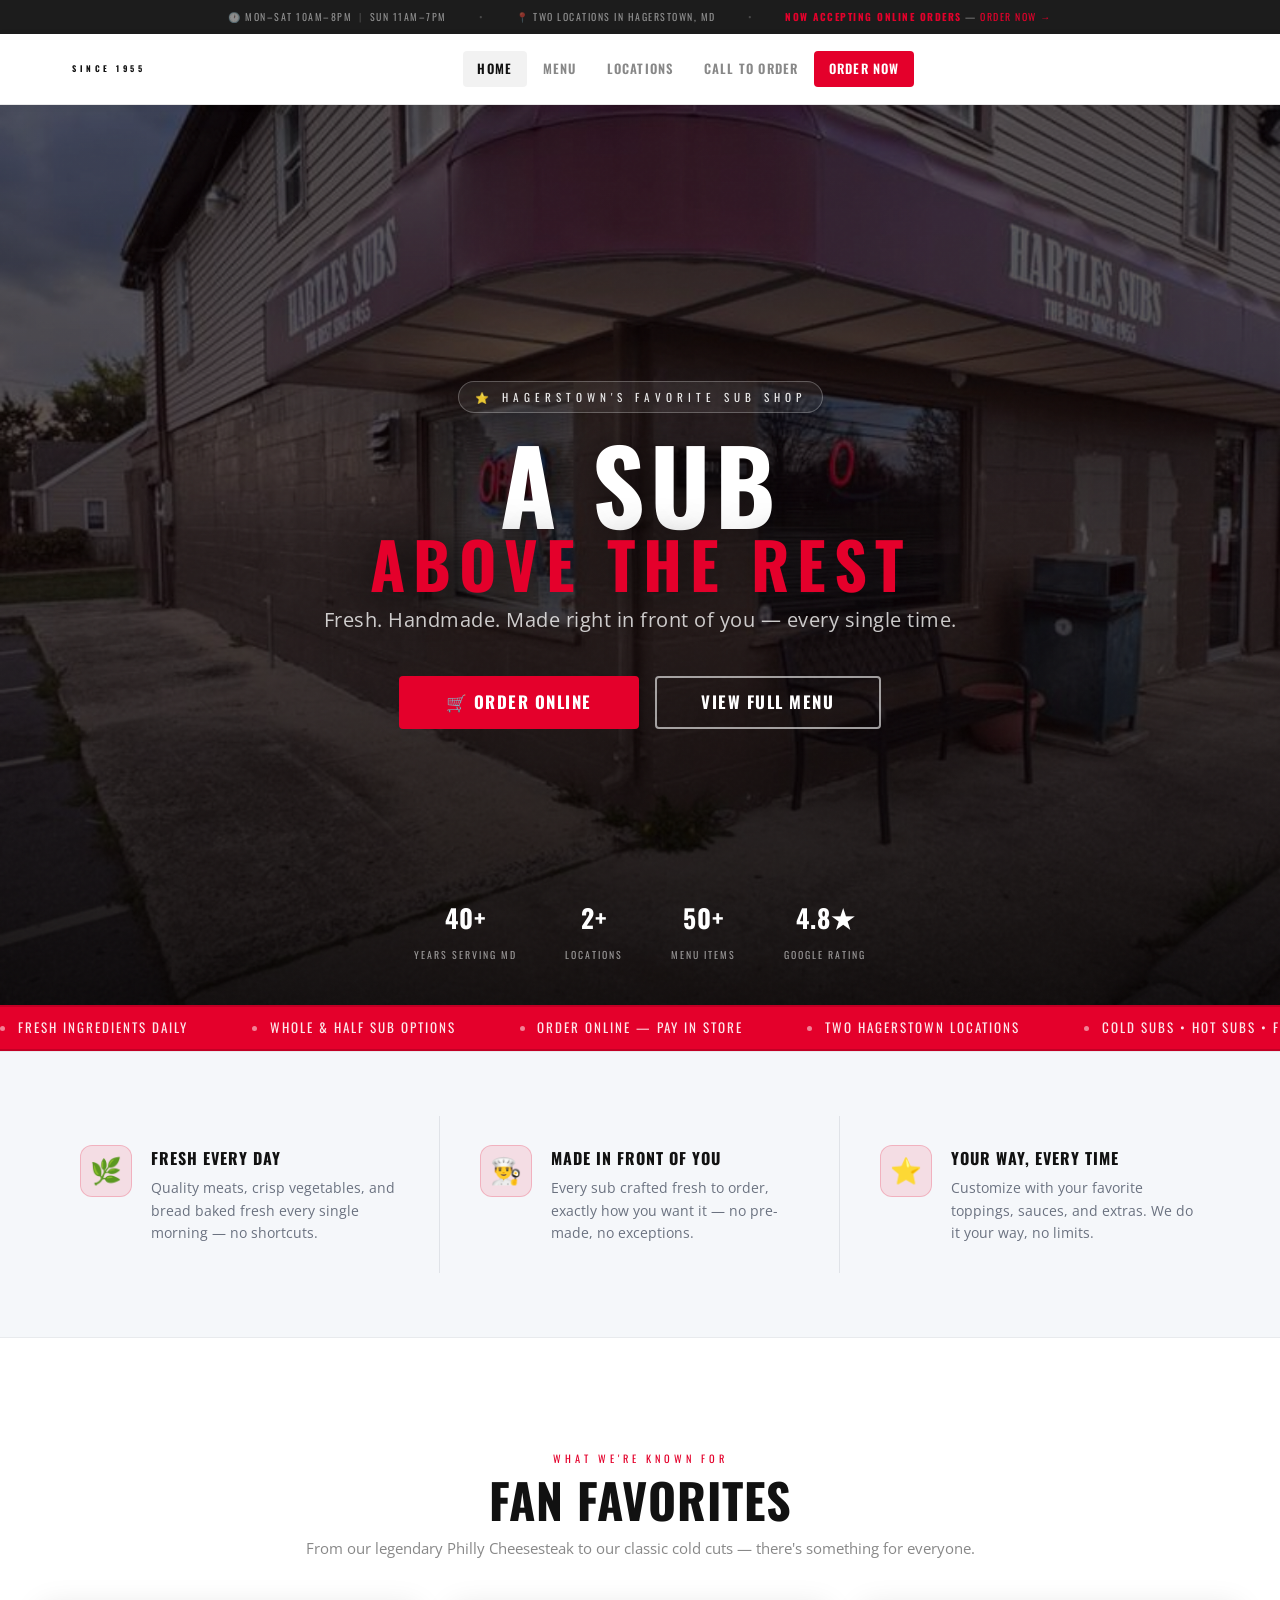
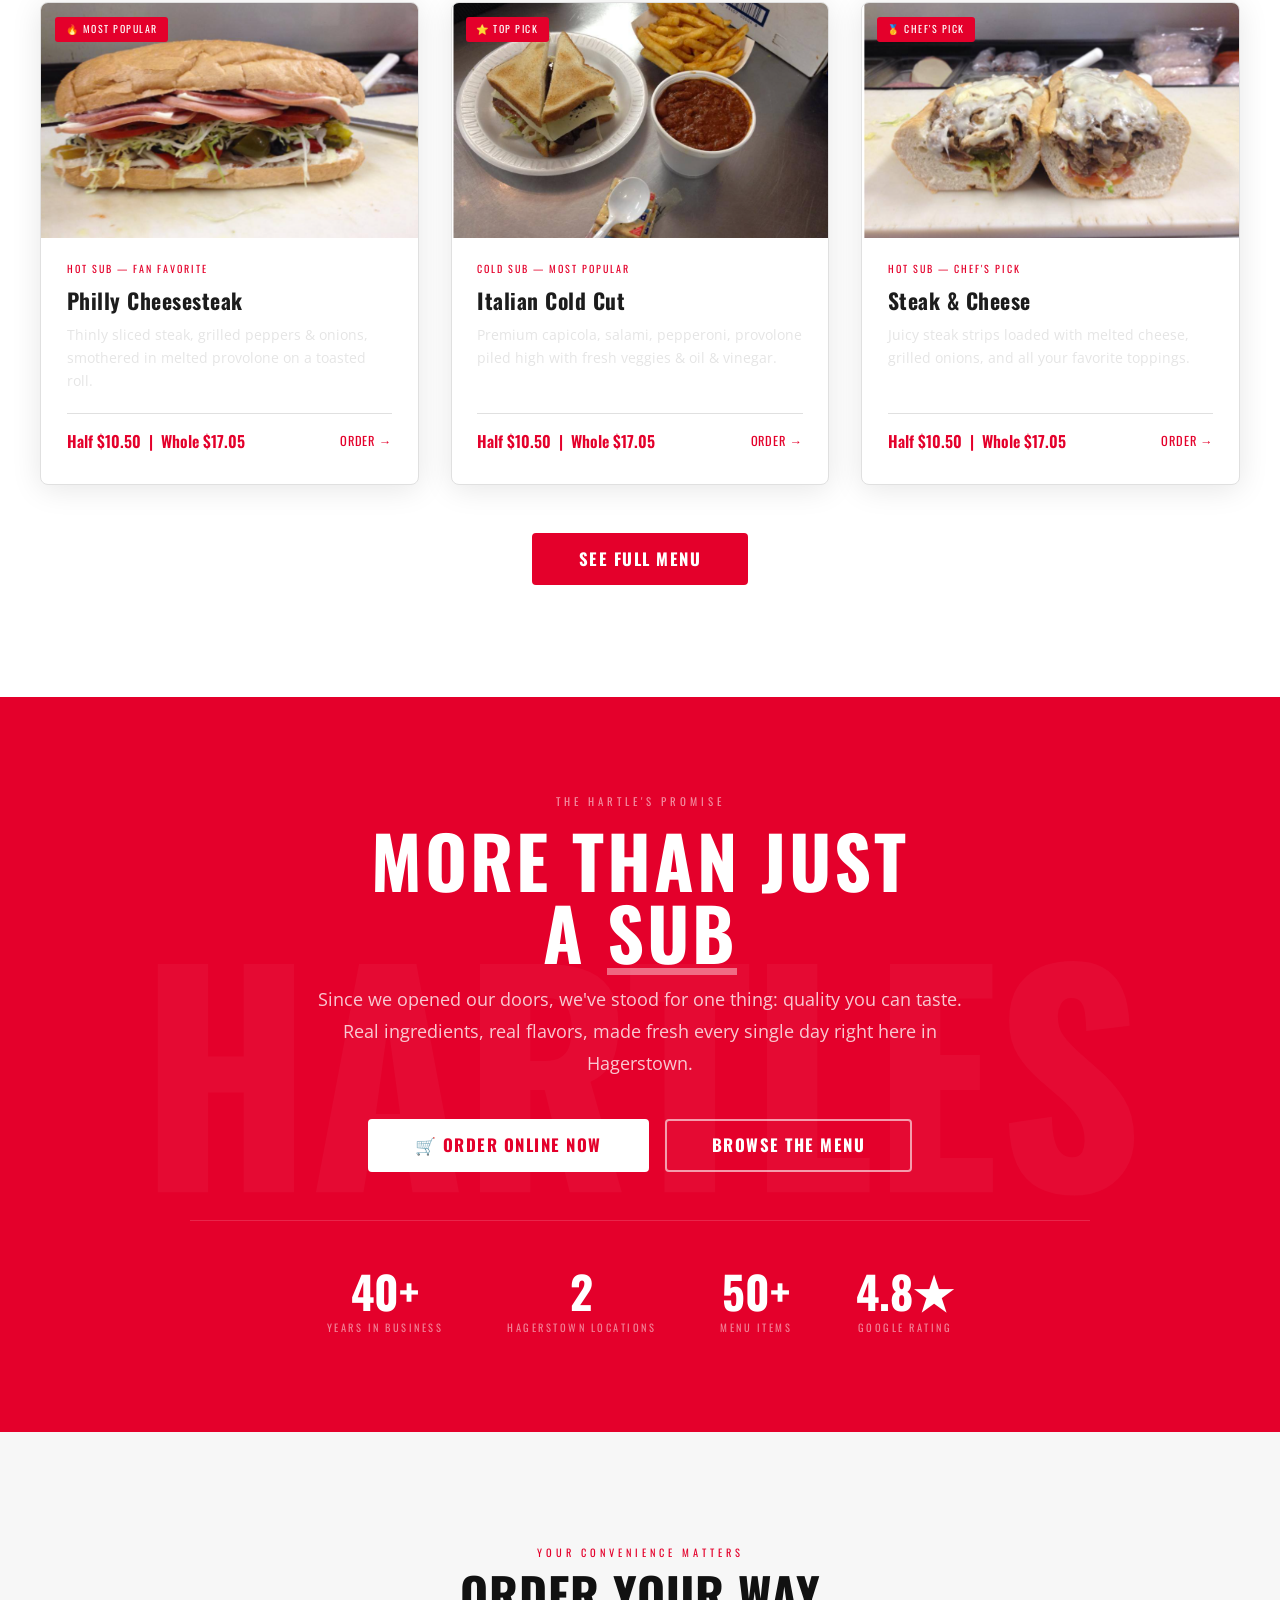
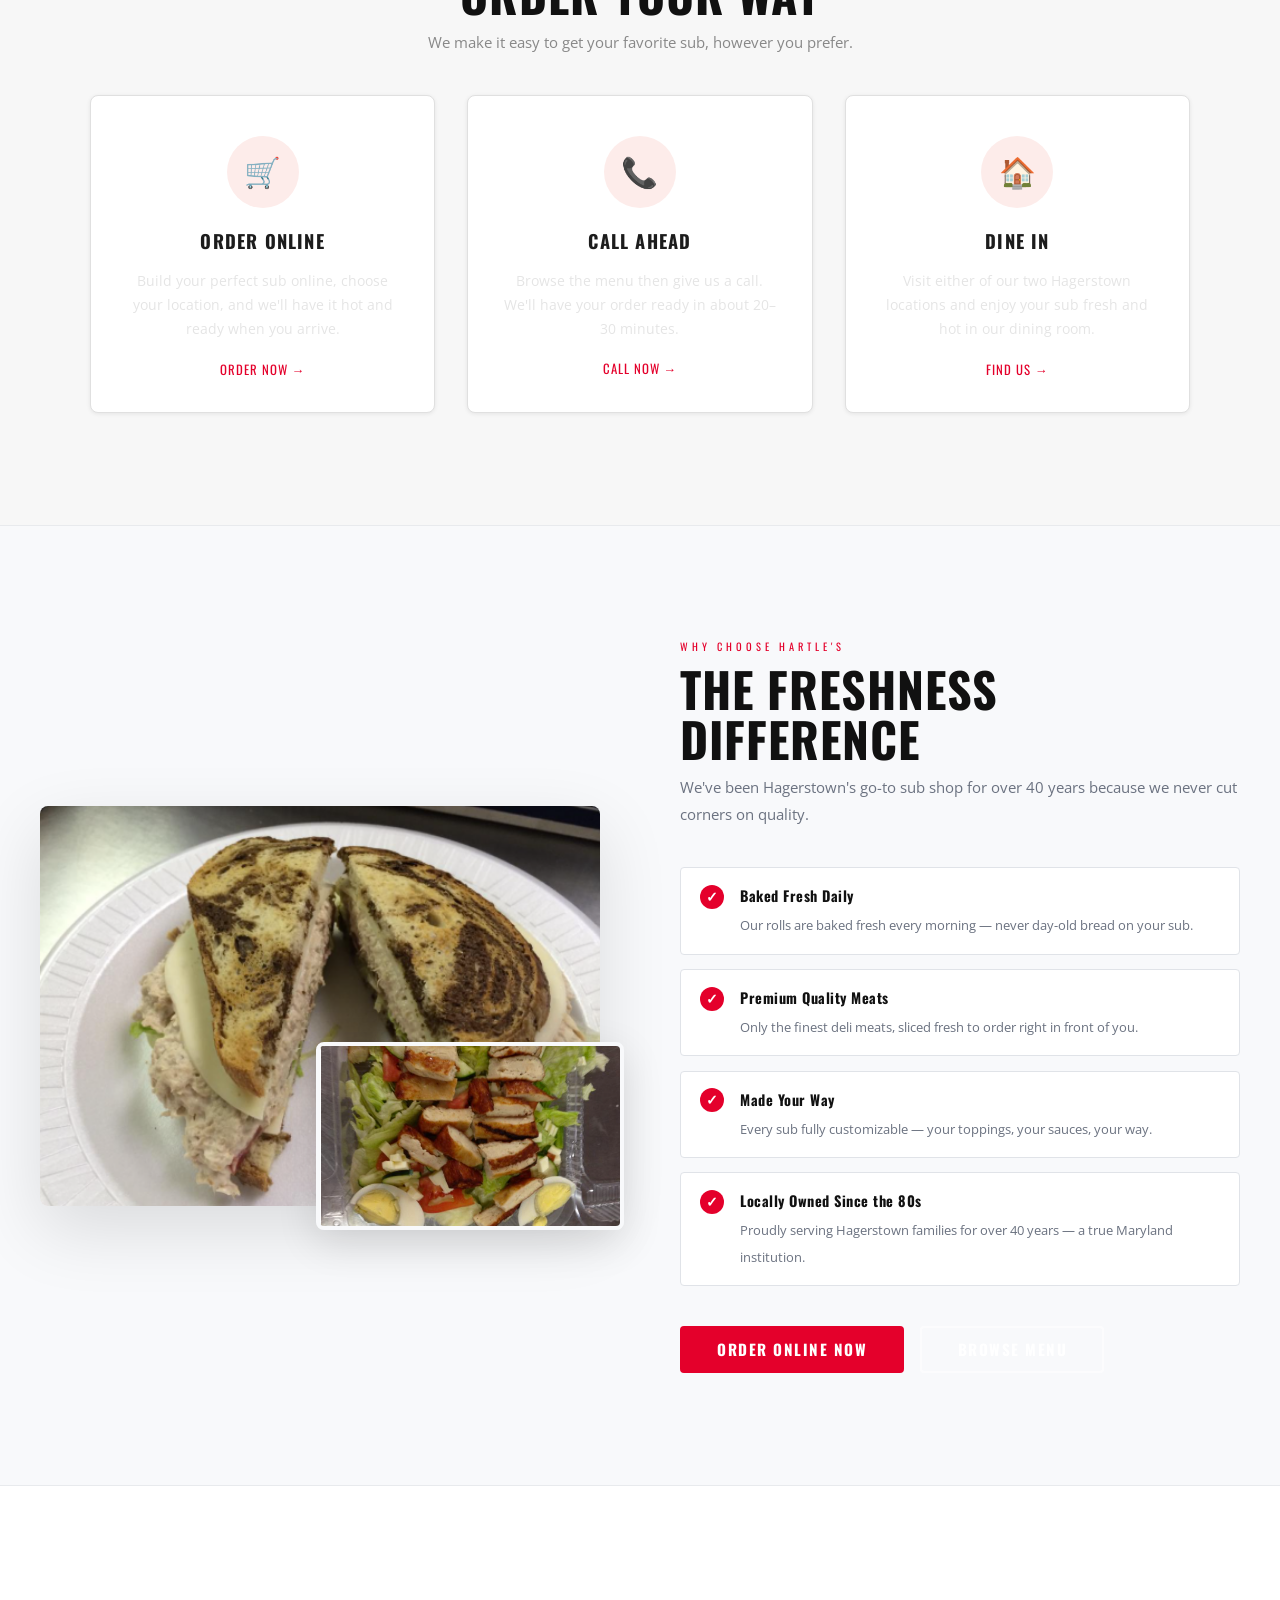
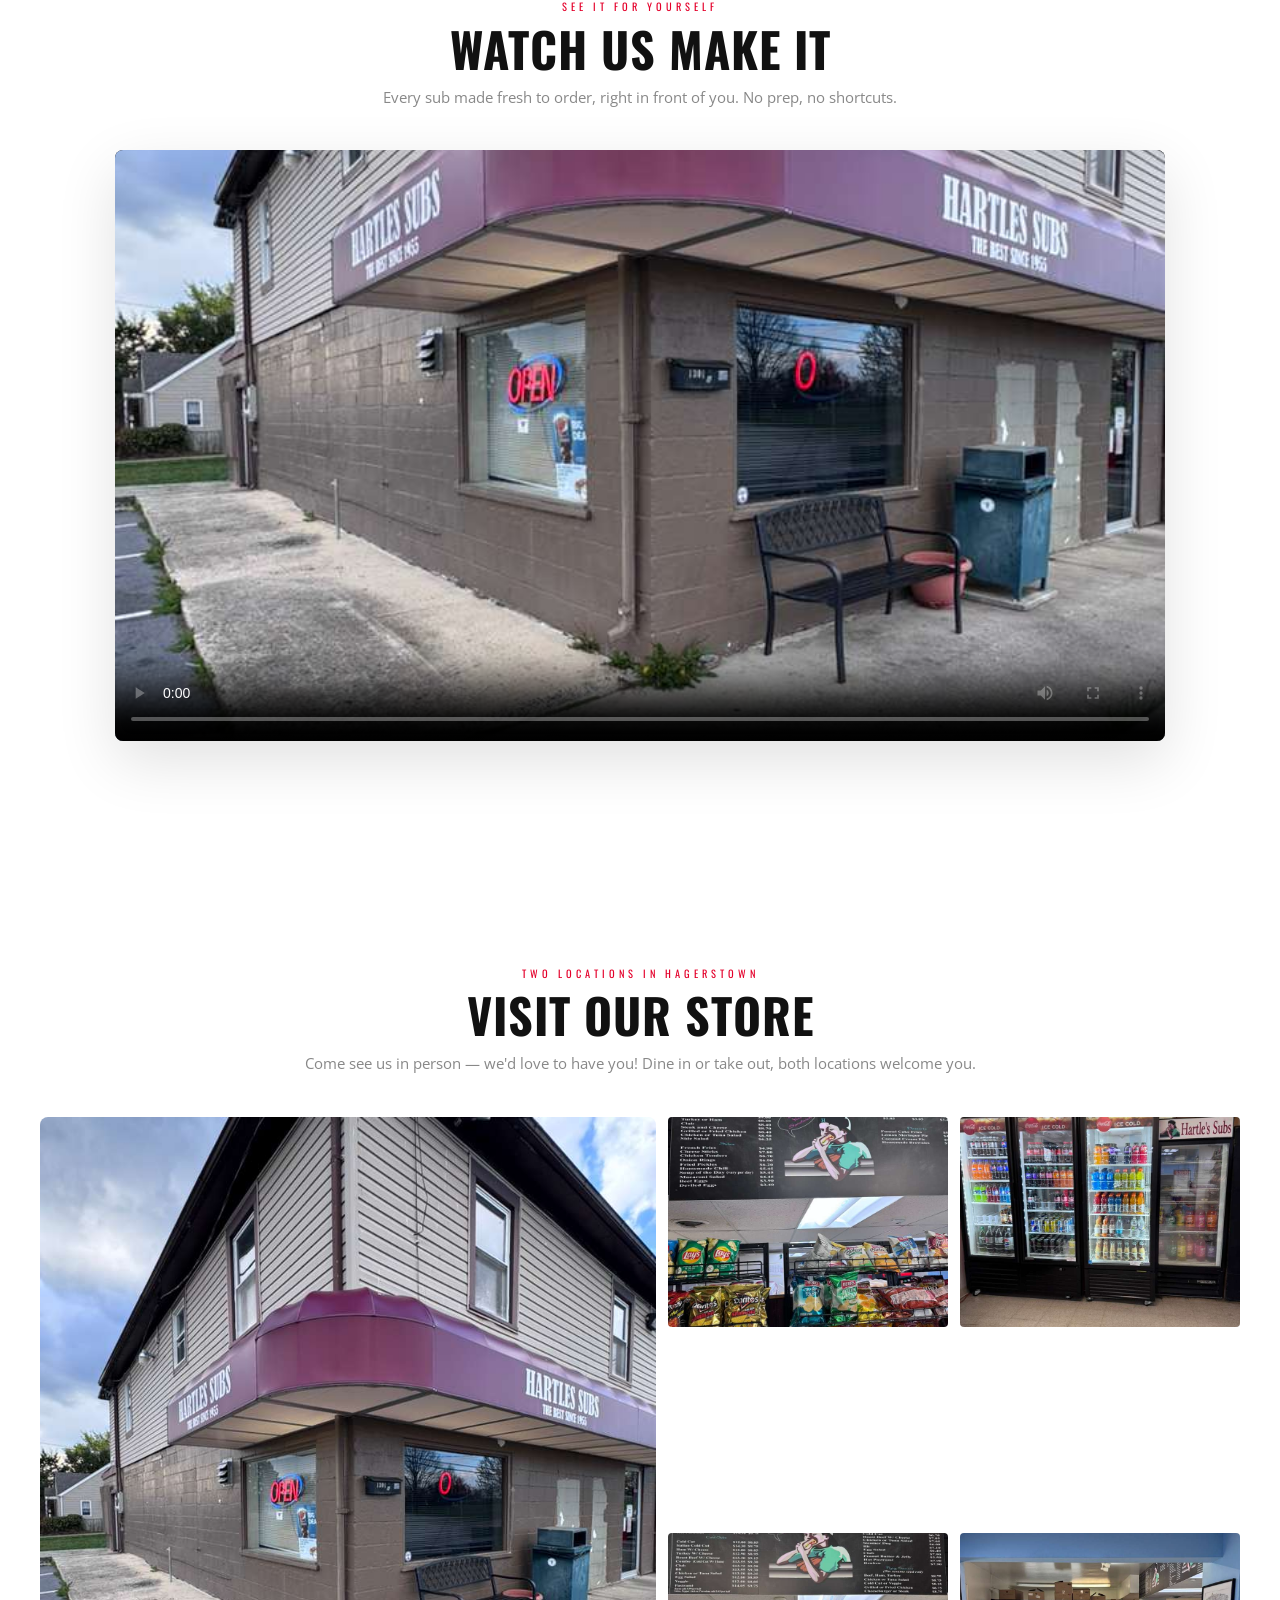
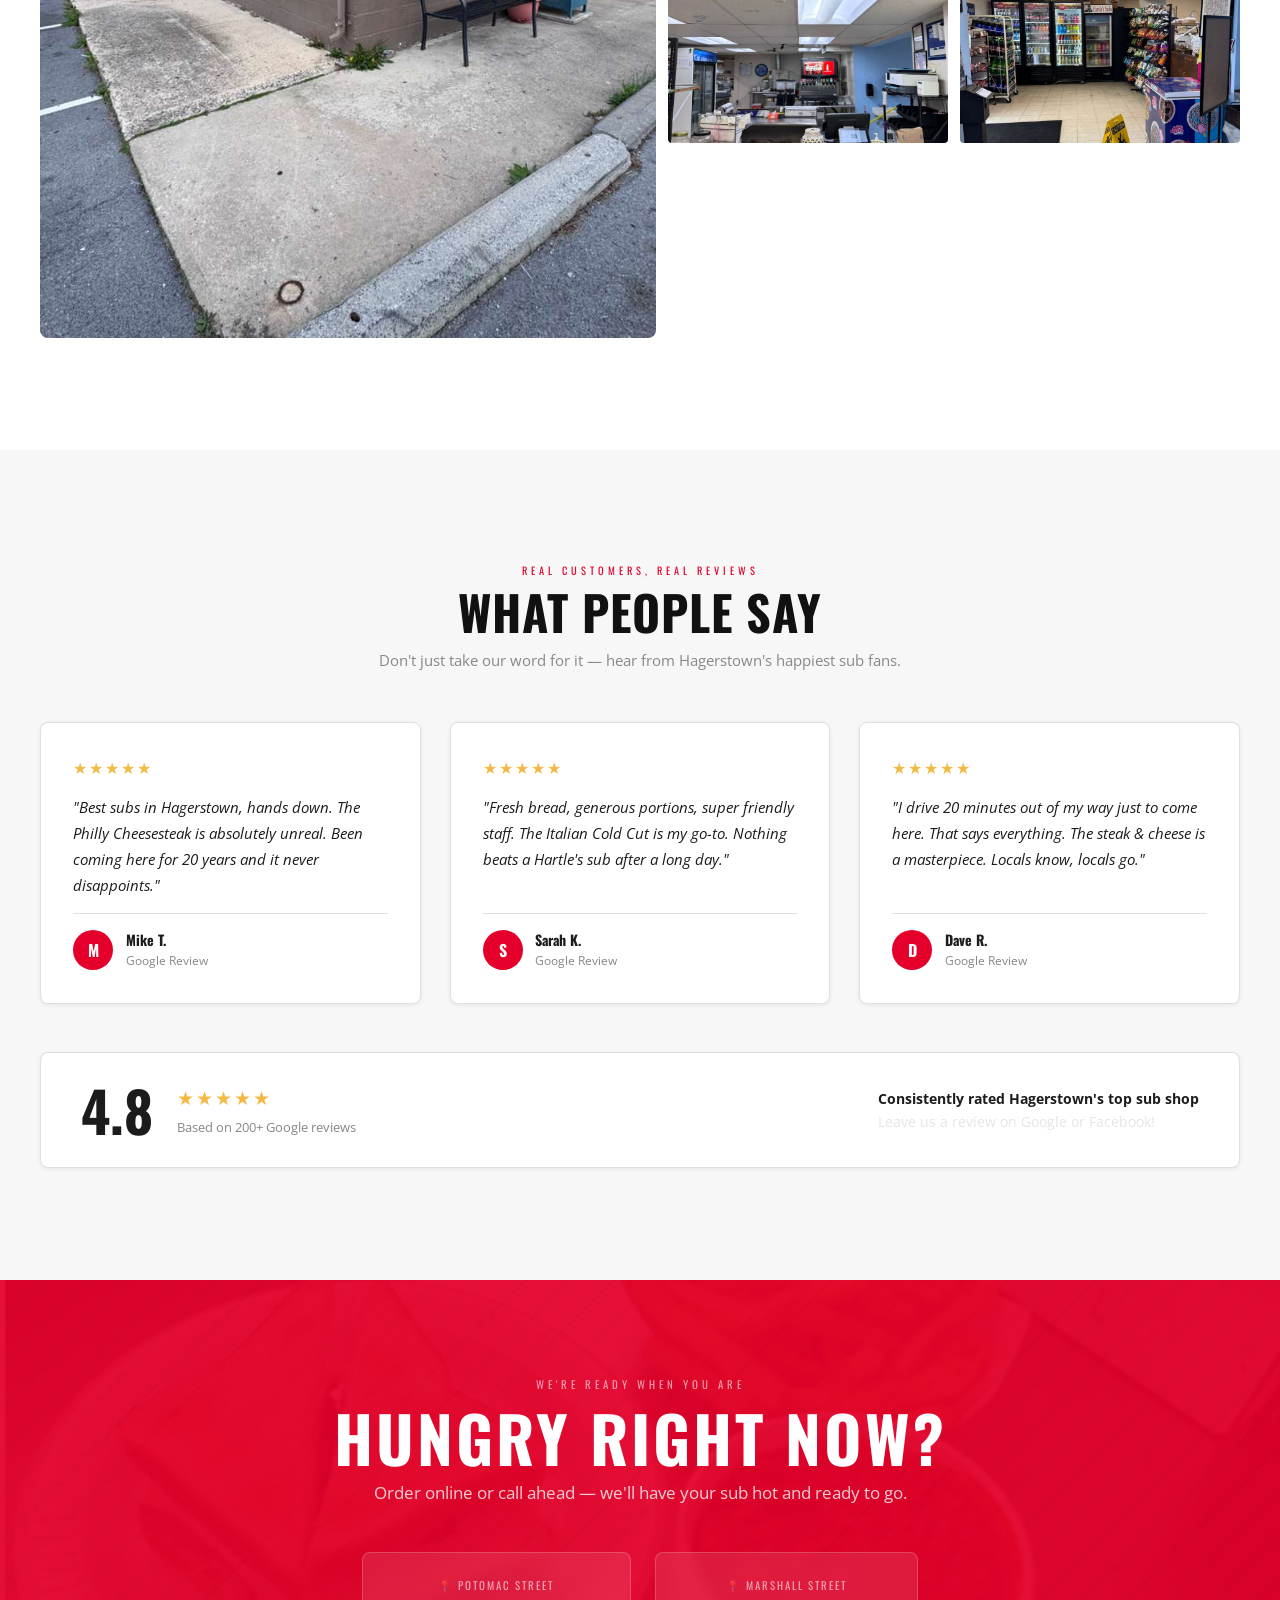
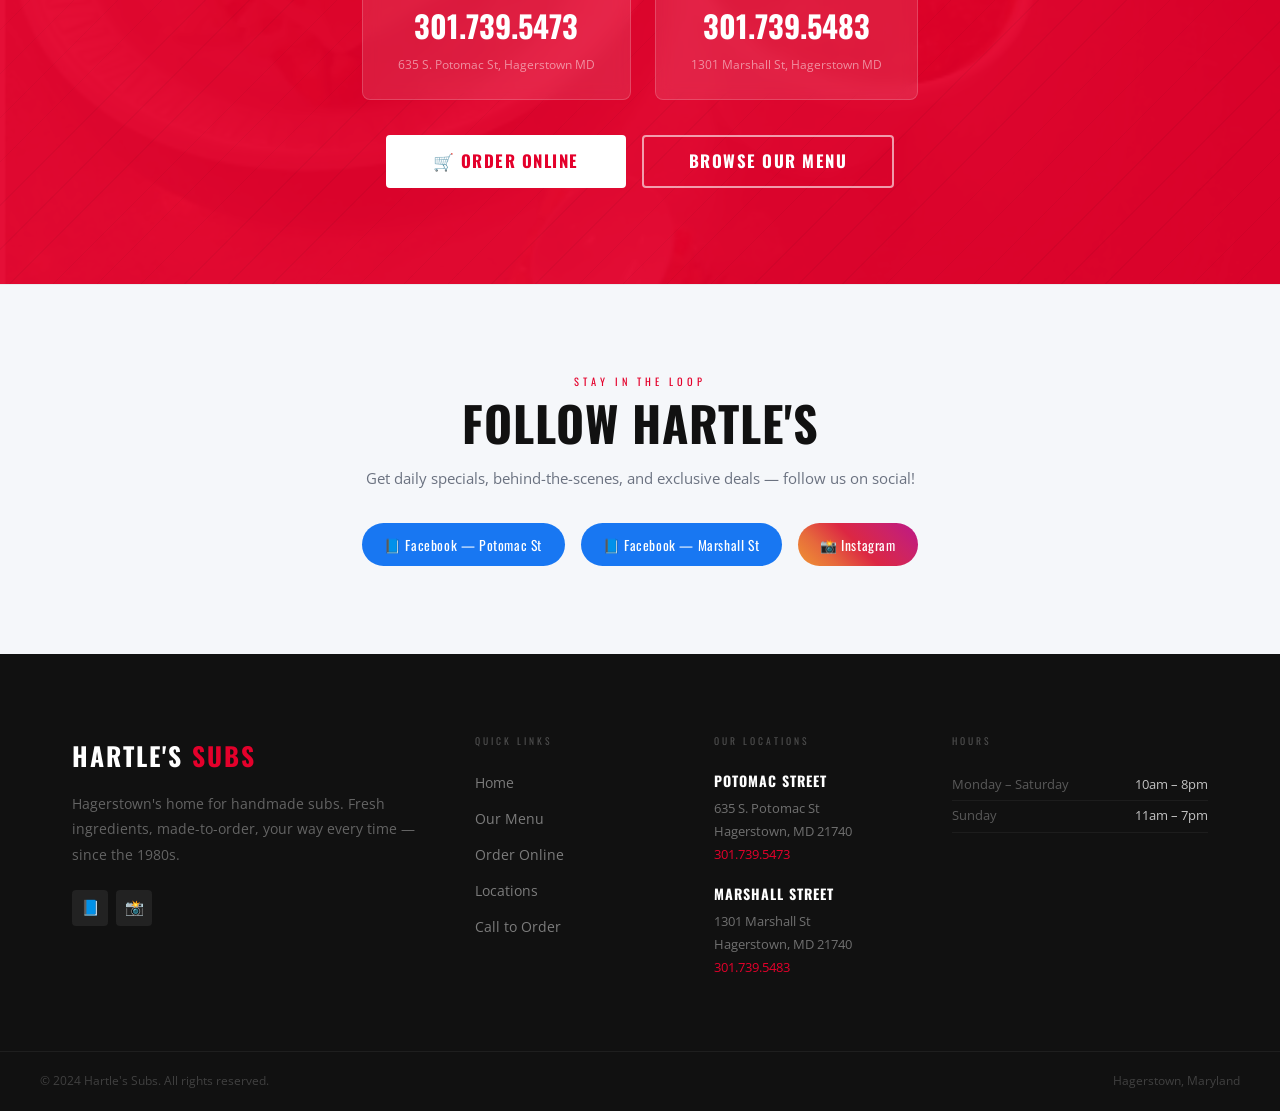
==== commit 00b47c2d: "Add Firebase admin panel for live menu price and image management - New admin.html: full admin panel" ====
--- a/index.html
+++ b/index.html
@@ -1155,5 +1155,28 @@
   if(hero) io2.observe(hero);
 })();
 </script>
+
+<!-- Firebase — update featured card images from admin -->
+<script src="https://www.gstatic.com/firebasejs/9.23.0/firebase-app-compat.js"></script>
+<script src="https://www.gstatic.com/firebasejs/9.23.0/firebase-firestore-compat.js"></script>
+<script src="firebase-config.js"></script>
+<script>
+(function(){
+  var cfg = window.FIREBASE_CONFIG;
+  if(!cfg || cfg.projectId === 'YOUR_PROJECT_ID') return;
+  try {
+    var app = firebase.apps.length ? firebase.apps[0] : firebase.initializeApp(cfg);
+    var db  = firebase.firestore(app);
+    db.collection('settings').doc('gallery').get().then(function(doc){
+      if(!doc.exists) return;
+      var d = doc.data();
+      var cards = document.querySelectorAll('.feat-card-img img');
+      ['featCard1','featCard2','featCard3'].forEach(function(key,i){
+        if(d[key] && cards[i]) cards[i].src = d[key];
+      });
+    }).catch(function(){});
+  } catch(e){}
+})();
+</script>
 </body>
 </html>
--- a/style.css
+++ b/style.css
@@ -75,8 +75,9 @@
 }
 .nav-logo {
   display: flex;
+  flex-direction: column;
   align-items: center;
-  gap: .55rem;
+  gap: .15rem;
   flex-shrink: 0;
 }
 .nav-logo-img {
@@ -86,14 +87,15 @@
 }
 .nav-logo-since {
   font-family: var(--ff-h);
-  font-size: .6rem;
-  letter-spacing: 2.5px;
-  text-transform: uppercase;
-  color: var(--mid);
-  font-weight: 500;
-  border-left: 1.5px solid var(--border);
-  padding-left: .6rem;
+  font-size: .52rem;
+  letter-spacing: 3.5px;
+  text-transform: uppercase;
+  color: var(--black);
+  font-weight: 700;
   line-height: 1;
+  text-align: center;
+  width: 100%;
+  margin-top: -.05rem;
 }
 .nav-logo-name {
   font-family: var(--ff-h);
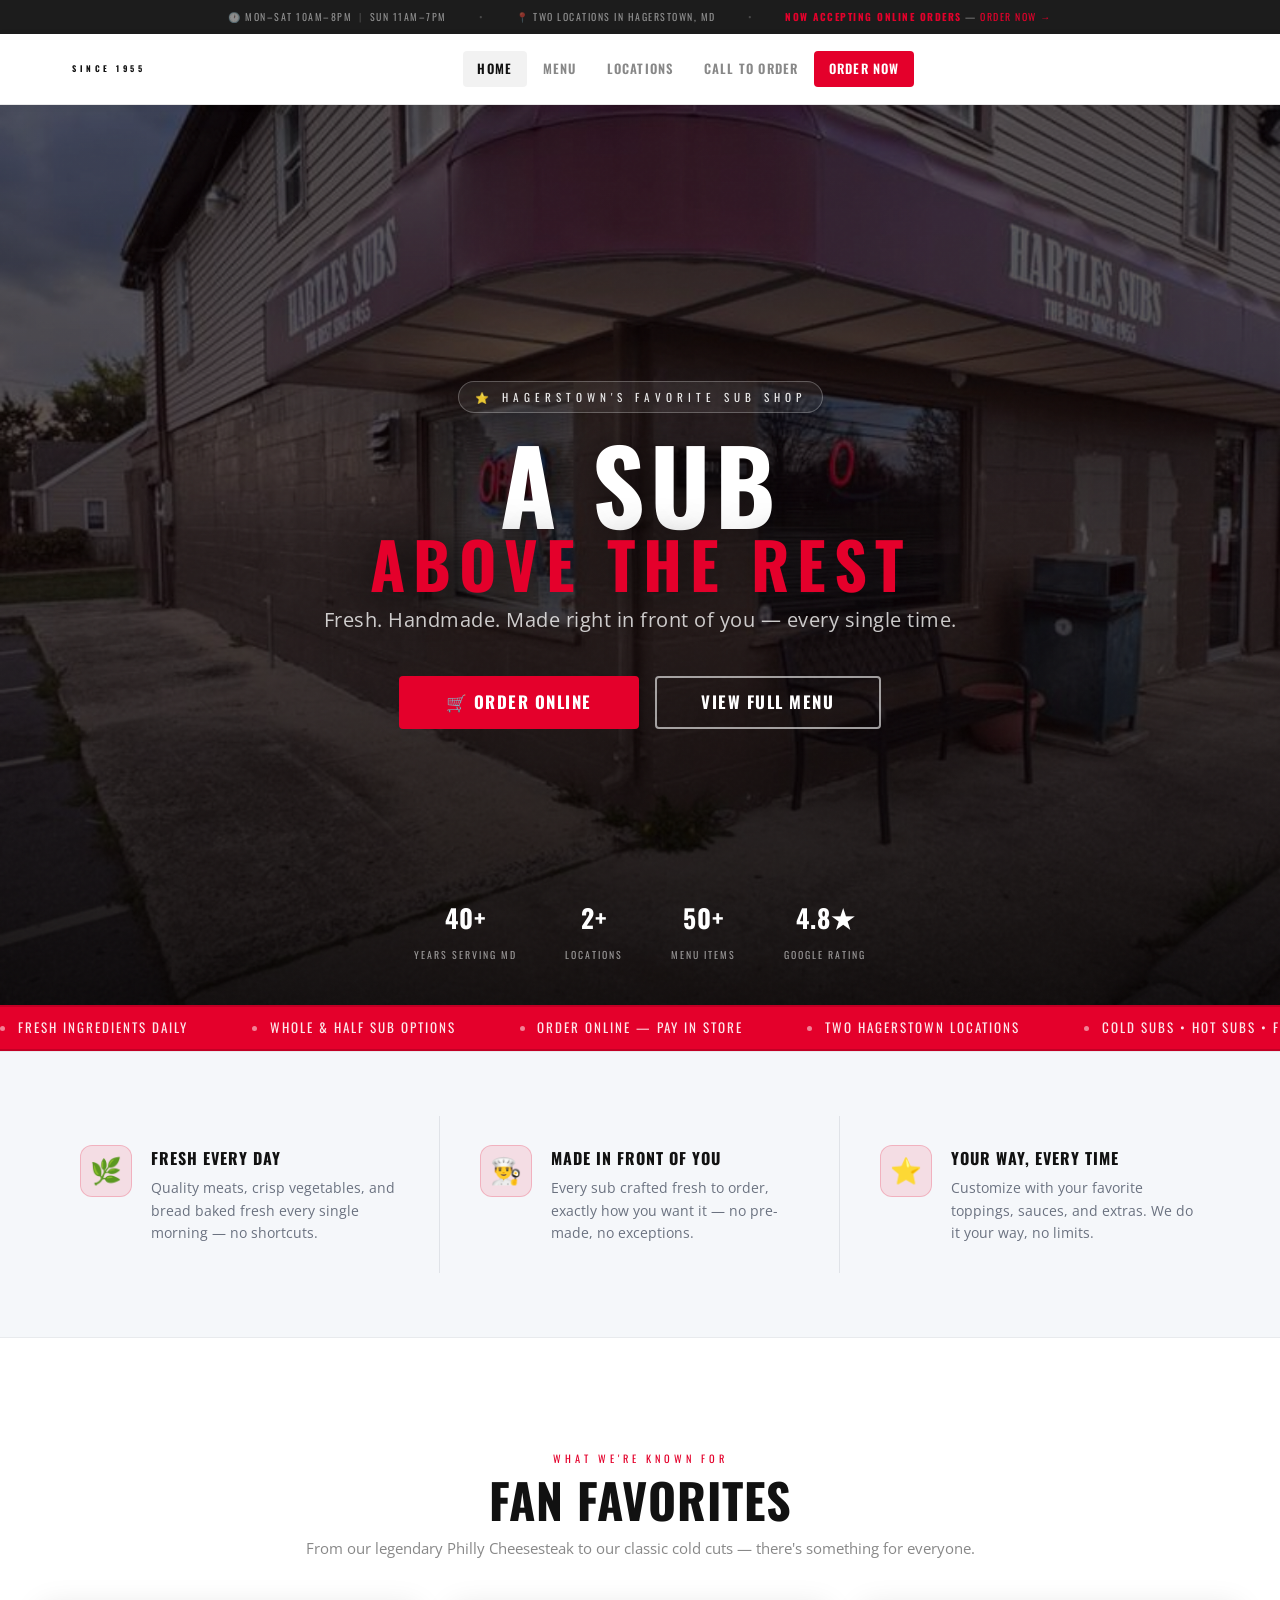
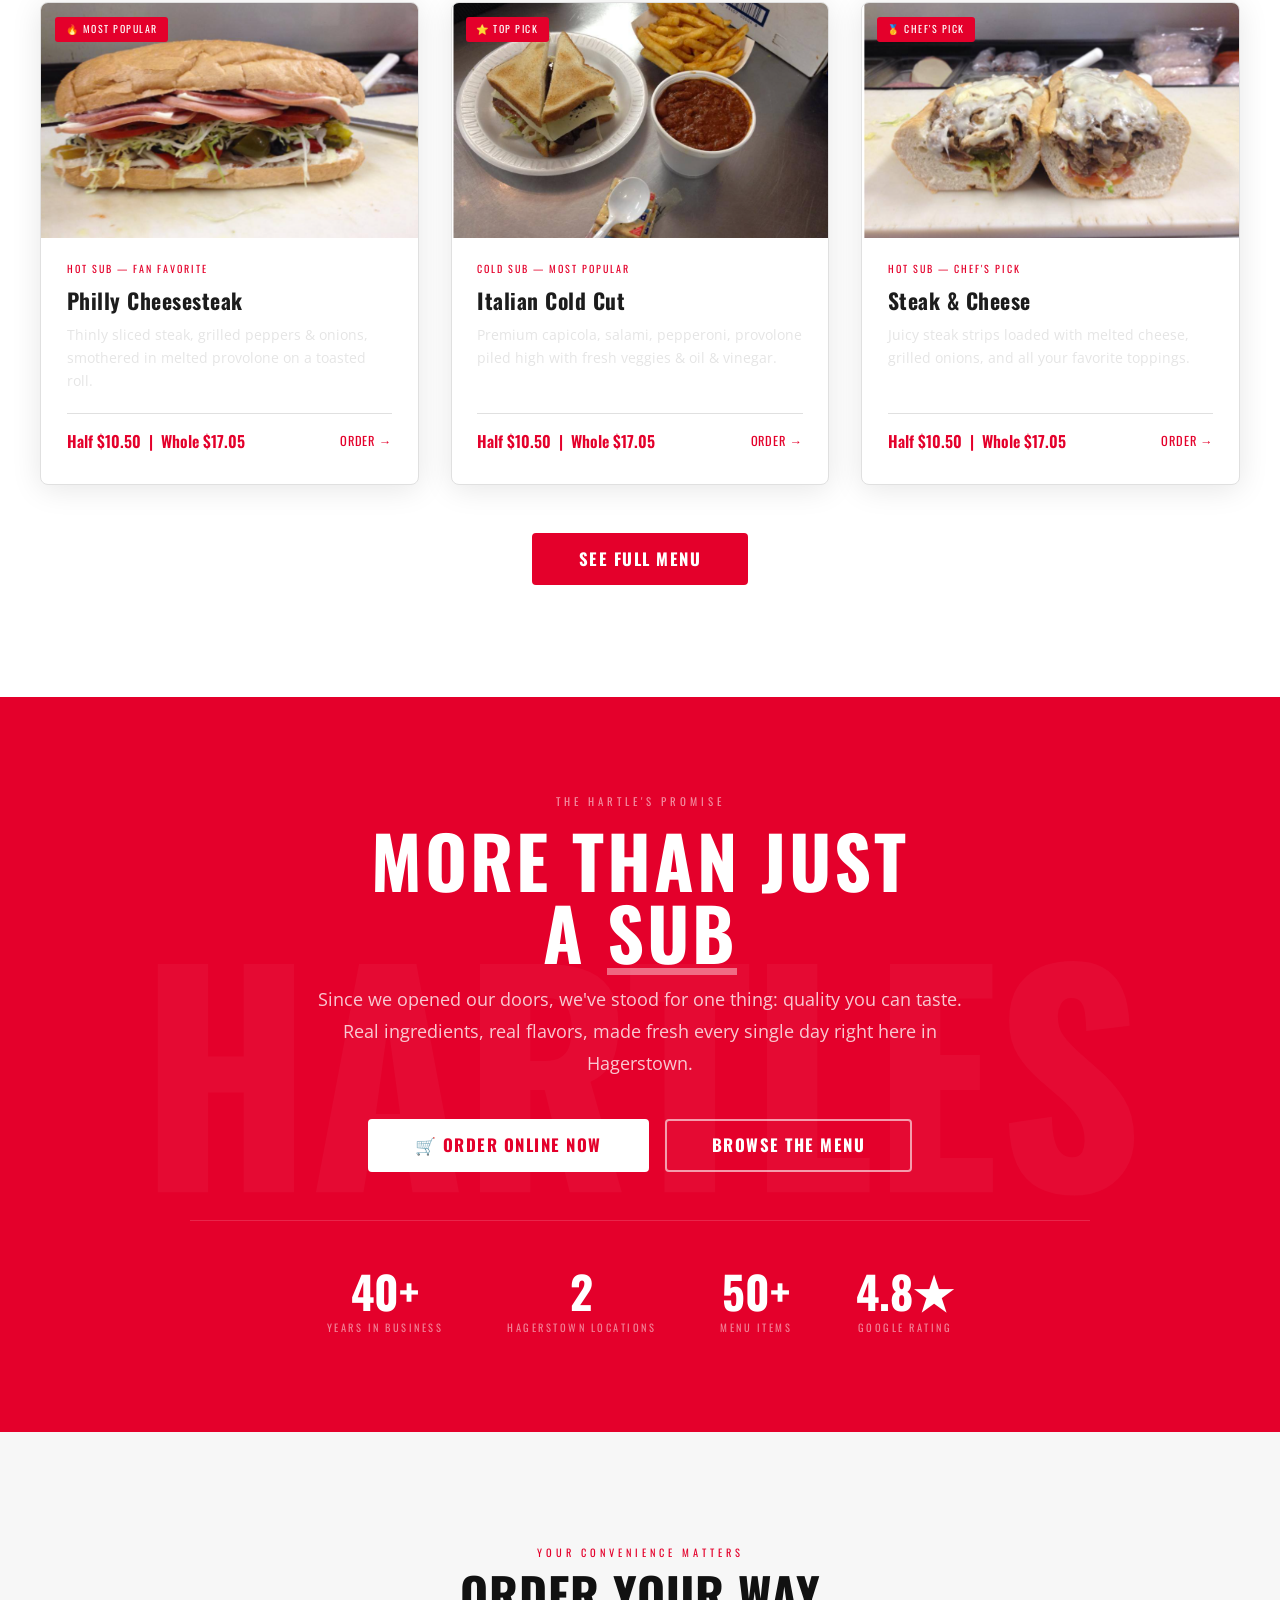
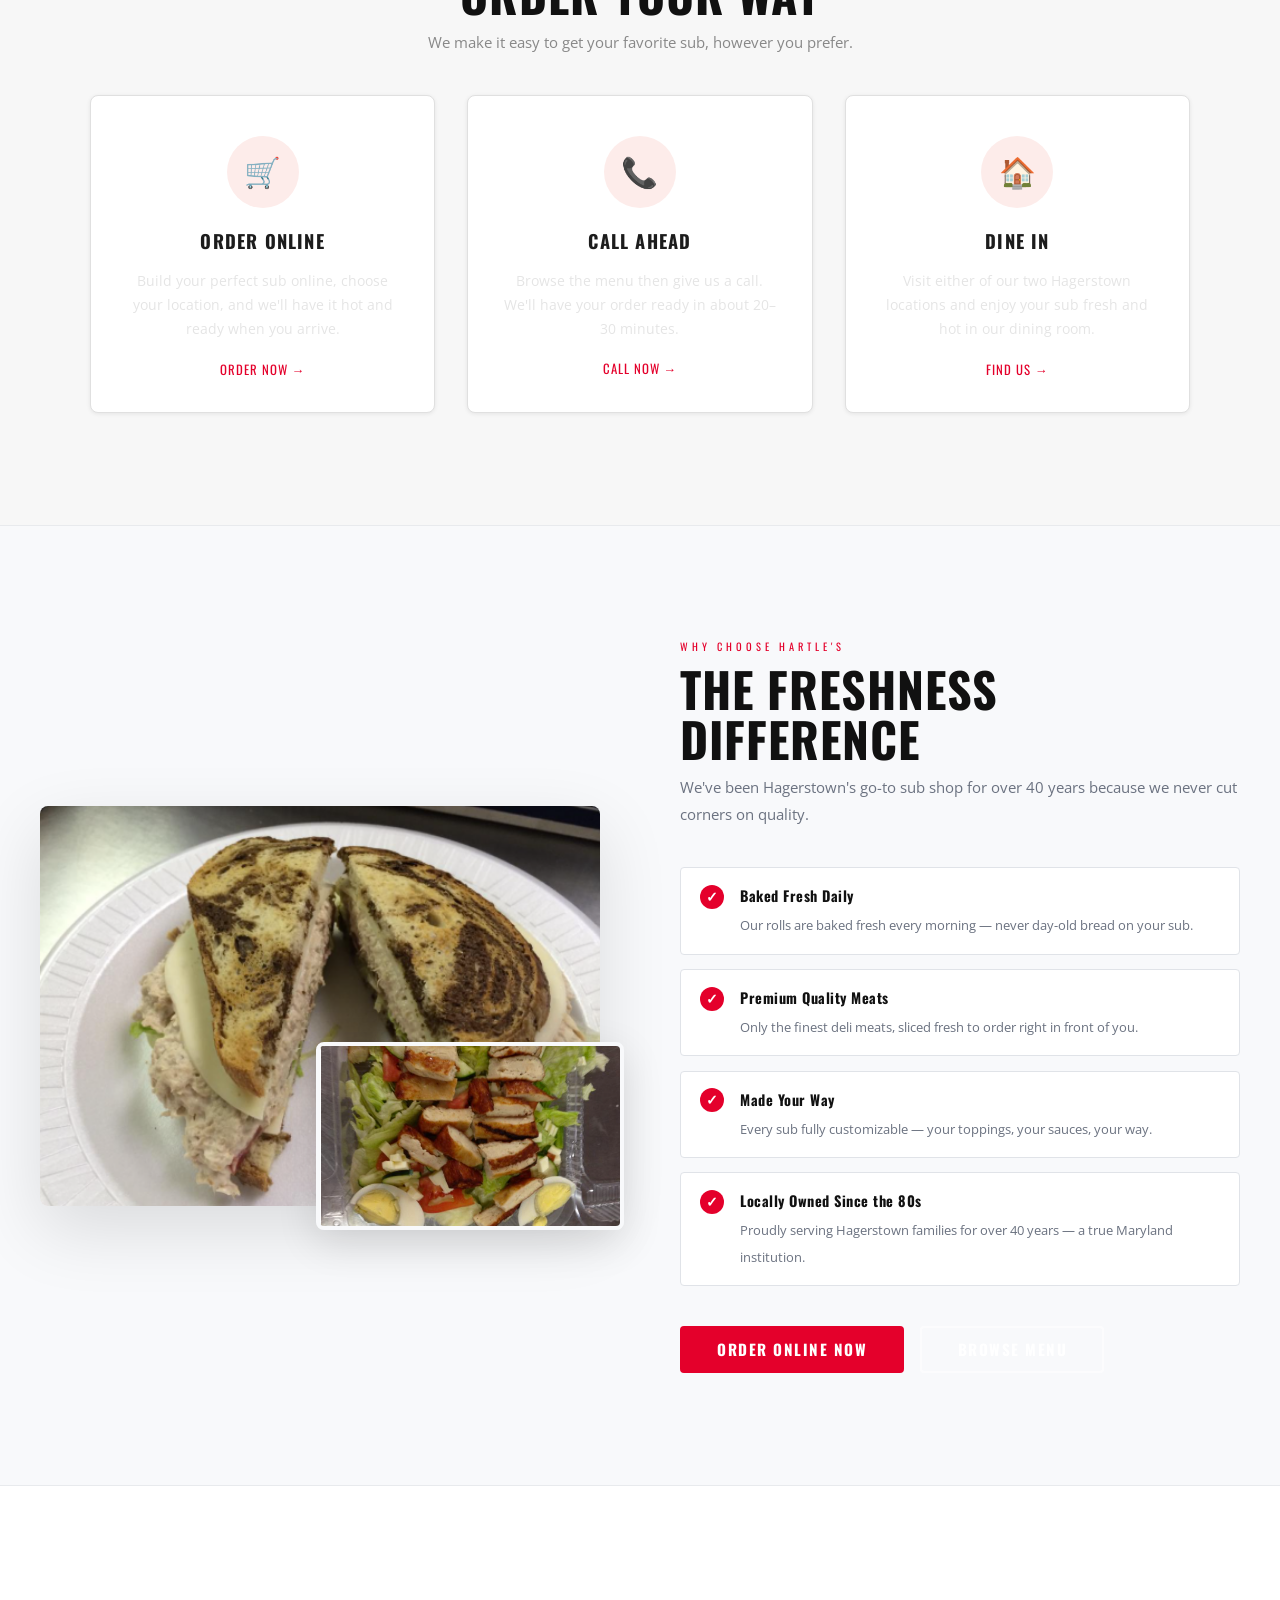
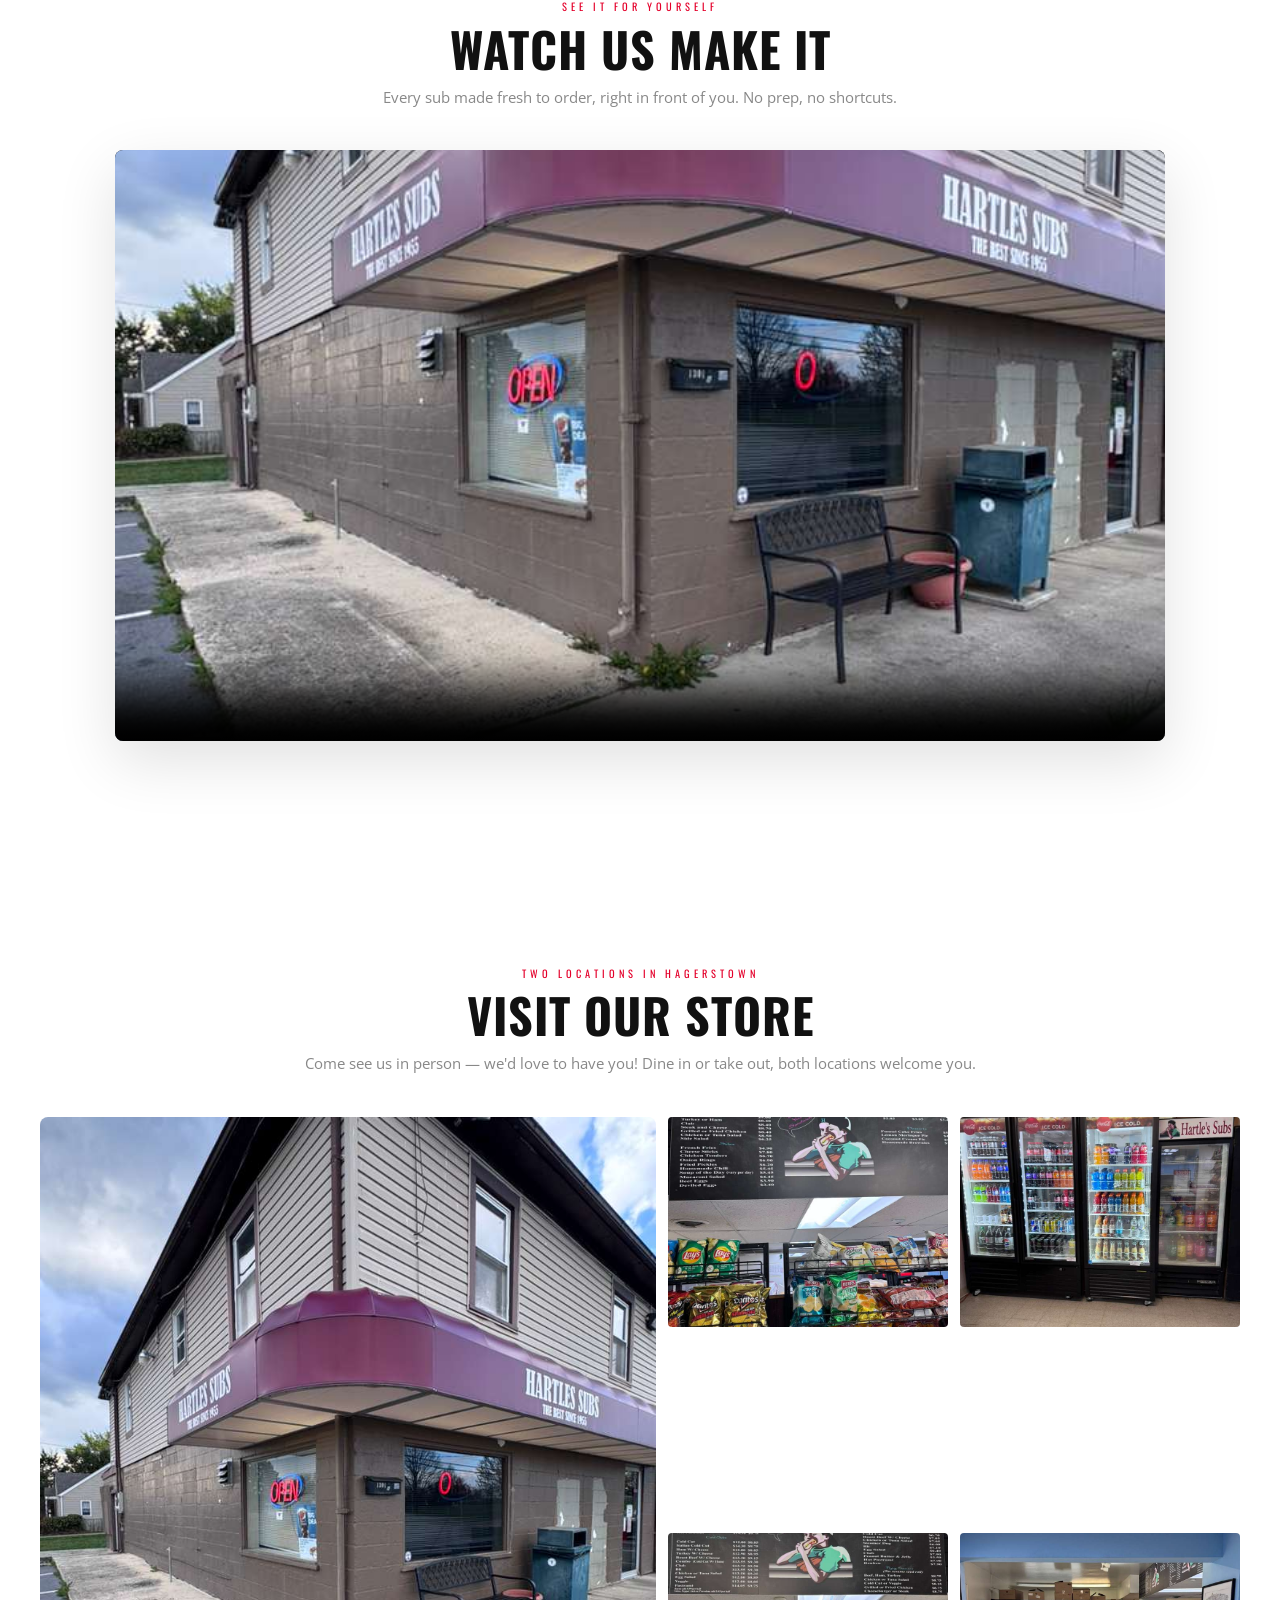
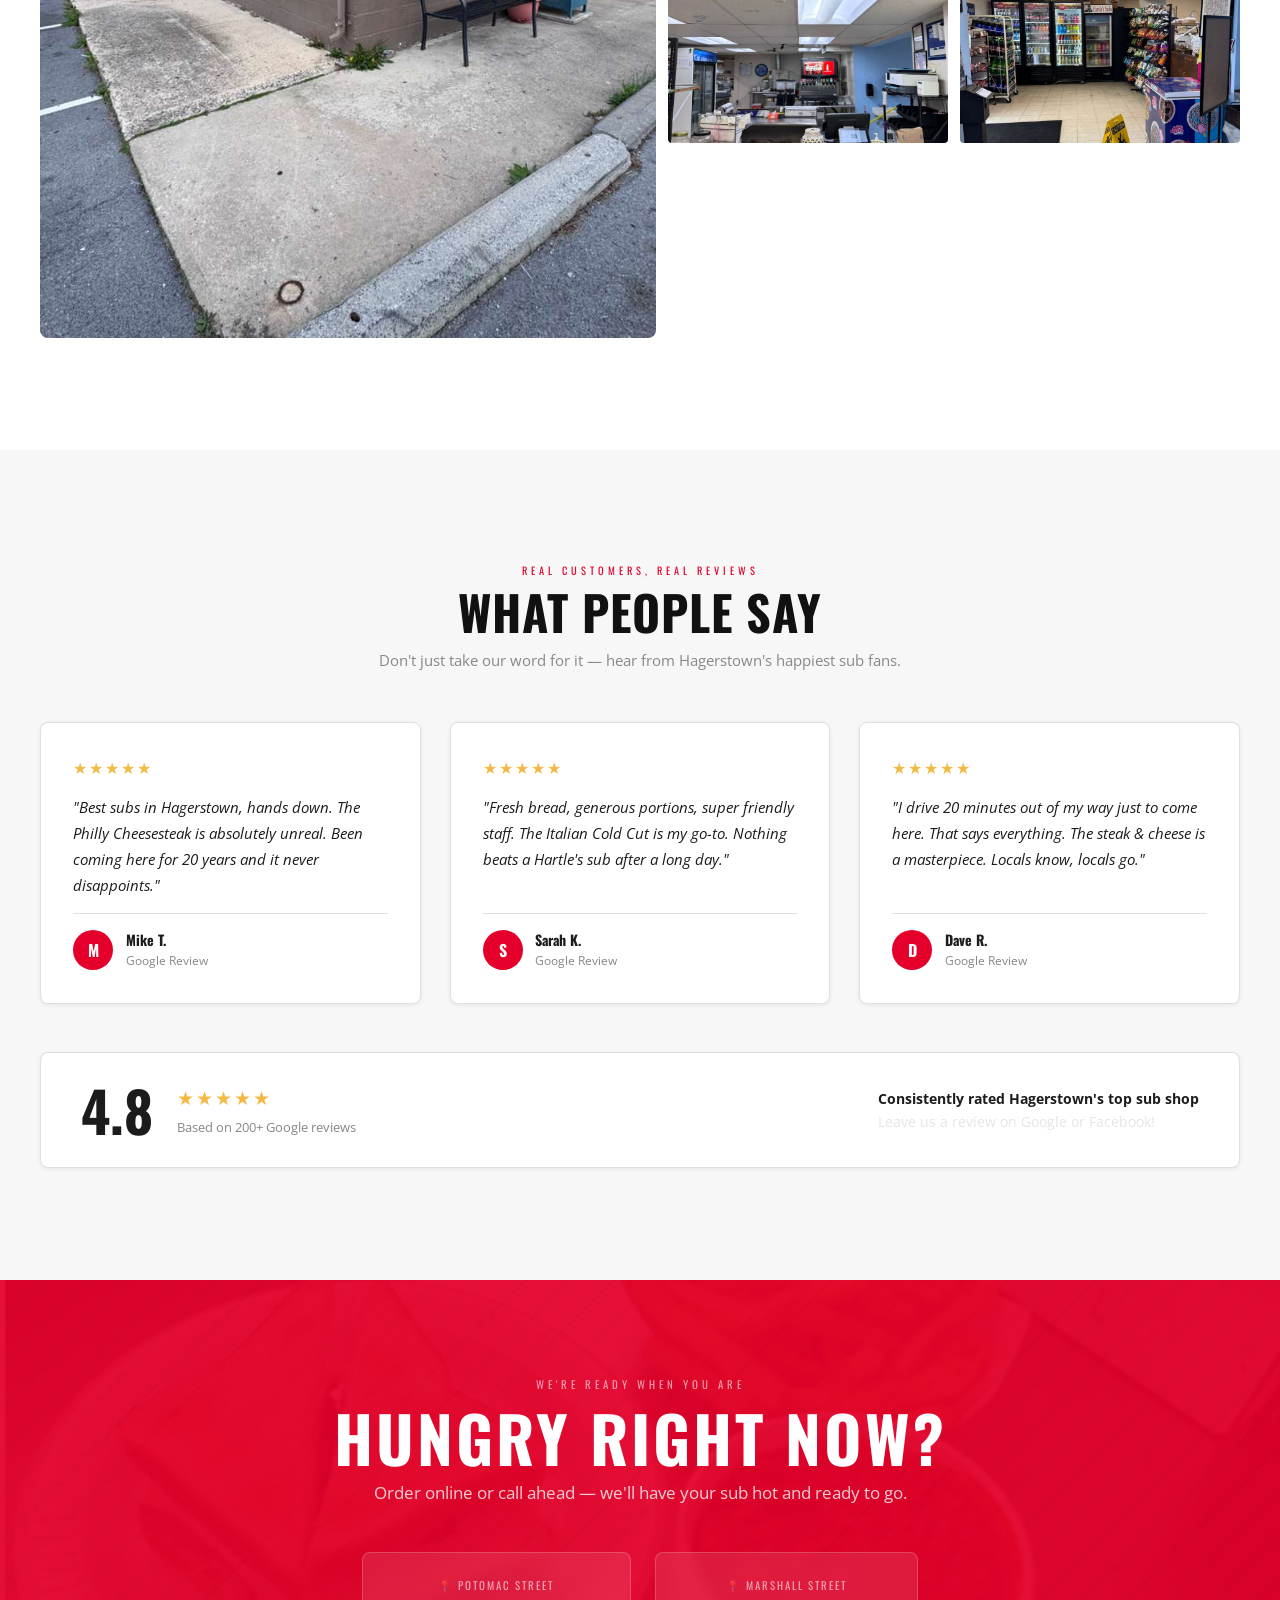
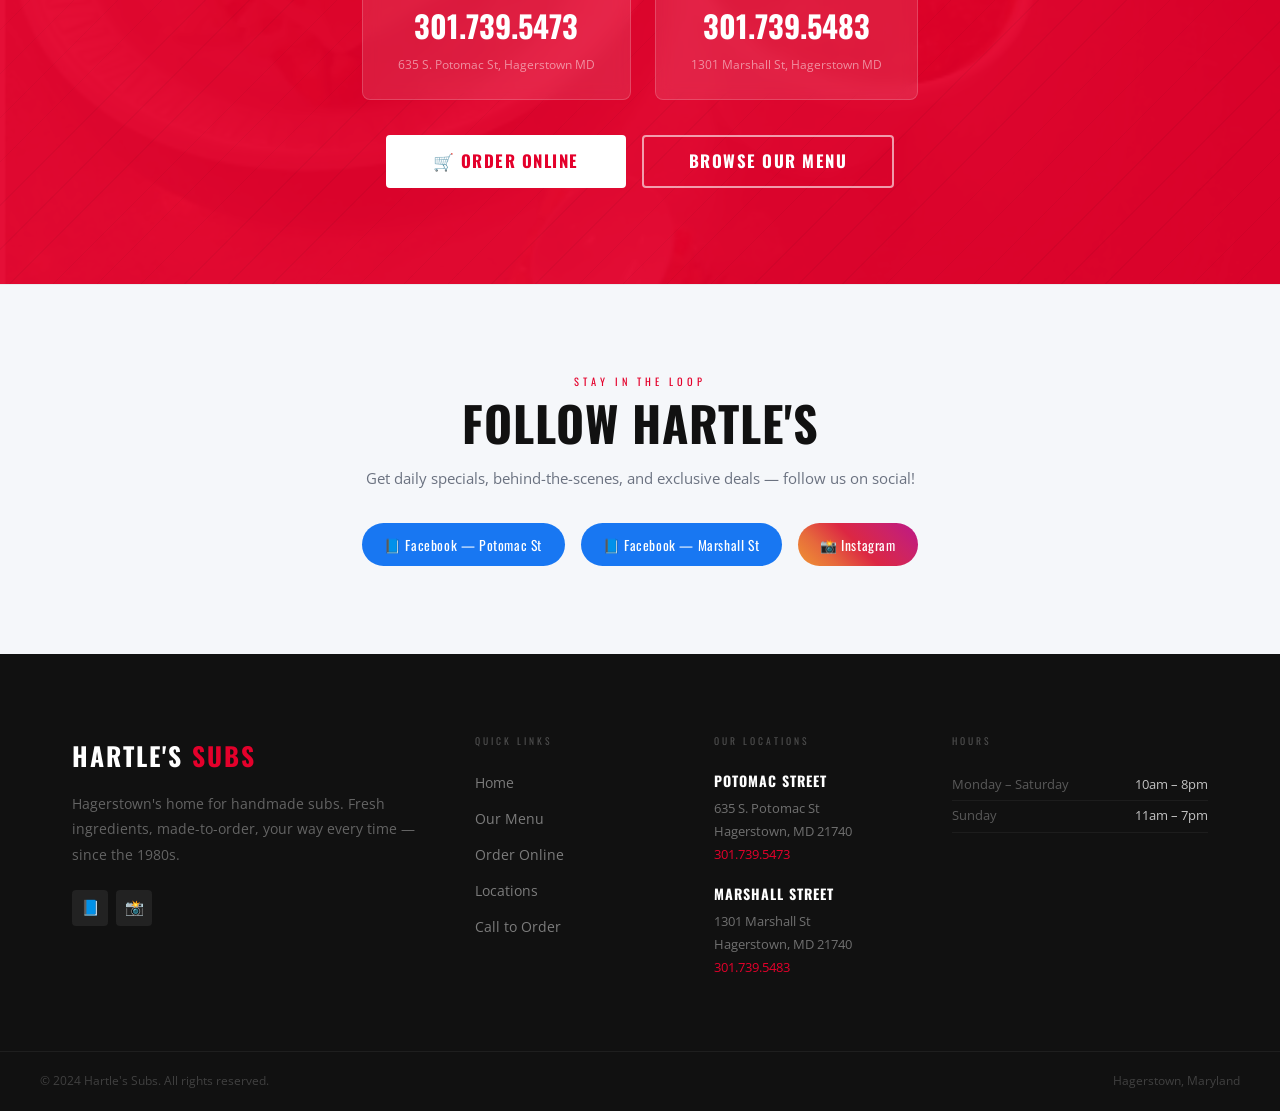
==== commit 0e5c9ddf: "Rework order flow, add commission dashboard, SEO improvements - order.html: replace custom cart UI w" ====
--- a/index.html
+++ b/index.html
@@ -5,6 +5,57 @@
 <meta name="viewport" content="width=device-width,initial-scale=1"/>
 <title>Hartle's Subs — Fresh. Handmade. Legendary. | Hagerstown, MD</title>
 <meta name="description" content="Hartle's Subs in Hagerstown, MD. Fresh handmade subs, Philly cheesesteaks, wraps and salads. Two locations on Potomac St and Marshall St. Order online today."/>
+<meta name="keywords" content="subs Hagerstown MD, Philly cheesesteak Hagerstown, sandwiches Hagerstown Maryland, Hartle's Subs, best subs Maryland"/>
+<meta name="robots" content="index, follow"/>
+<link rel="canonical" href="https://hartlessubs.com"/>
+
+<!-- Open Graph / Social Sharing -->
+<meta property="og:type" content="website"/>
+<meta property="og:url" content="https://hartlessubs.com"/>
+<meta property="og:title" content="Hartle's Subs — Fresh. Handmade. Legendary. | Hagerstown, MD"/>
+<meta property="og:description" content="Fresh handmade subs, Philly cheesesteaks, wraps and salads in Hagerstown MD since 1955. Order online at two Hagerstown locations."/>
+<meta property="og:image" content="https://hartlessubs.com/images/menu/phily_cheasteak_image.png"/>
+
+<!-- Add your Google Analytics GA4 tag here: replace G-XXXXXXXXXX with your Measurement ID -->
+<!-- <script async src="https://www.googletagmanager.com/gtag/js?id=G-XXXXXXXXXX"></script>
+<script>
+  window.dataLayer = window.dataLayer || [];
+  function gtag(){dataLayer.push(arguments);}
+  gtag('js', new Date());
+  gtag('config', 'G-XXXXXXXXXX');
+</script> -->
+
+<!-- Restaurant Structured Data -->
+<script type="application/ld+json">
+{
+  "@context": "https://schema.org",
+  "@type": "Restaurant",
+  "name": "Hartle's Subs",
+  "description": "Fresh handmade subs, Philly cheesesteaks, wraps and salads in Hagerstown MD since 1955",
+  "url": "https://hartlessubs.com",
+  "telephone": ["301-739-5473", "301-739-5483"],
+  "address": [
+    {
+      "@type": "PostalAddress",
+      "streetAddress": "635 S. Potomac St",
+      "addressLocality": "Hagerstown",
+      "addressRegion": "MD",
+      "postalCode": "21740"
+    },
+    {
+      "@type": "PostalAddress",
+      "streetAddress": "1301 Marshall St",
+      "addressLocality": "Hagerstown",
+      "addressRegion": "MD",
+      "postalCode": "21740"
+    }
+  ],
+  "openingHours": ["Mo-Sa 10:00-20:00", "Su 11:00-19:00"],
+  "servesCuisine": "American, Subs, Sandwiches",
+  "priceRange": "$$"
+}
+</script>
+
 <link rel="stylesheet" href="style.css"/>
 <link href="https://fonts.googleapis.com/css2?family=Oswald:wght@400;500;600;700&family=Open+Sans:wght@400;600;700&display=swap" rel="stylesheet"/>
 <style>
@@ -1156,27 +1207,5 @@
 })();
 </script>
 
-<!-- Firebase — update featured card images from admin -->
-<script src="https://www.gstatic.com/firebasejs/9.23.0/firebase-app-compat.js"></script>
-<script src="https://www.gstatic.com/firebasejs/9.23.0/firebase-firestore-compat.js"></script>
-<script src="firebase-config.js"></script>
-<script>
-(function(){
-  var cfg = window.FIREBASE_CONFIG;
-  if(!cfg || cfg.projectId === 'YOUR_PROJECT_ID') return;
-  try {
-    var app = firebase.apps.length ? firebase.apps[0] : firebase.initializeApp(cfg);
-    var db  = firebase.firestore(app);
-    db.collection('settings').doc('gallery').get().then(function(doc){
-      if(!doc.exists) return;
-      var d = doc.data();
-      var cards = document.querySelectorAll('.feat-card-img img');
-      ['featCard1','featCard2','featCard3'].forEach(function(key,i){
-        if(d[key] && cards[i]) cards[i].src = d[key];
-      });
-    }).catch(function(){});
-  } catch(e){}
-})();
-</script>
 </body>
 </html>
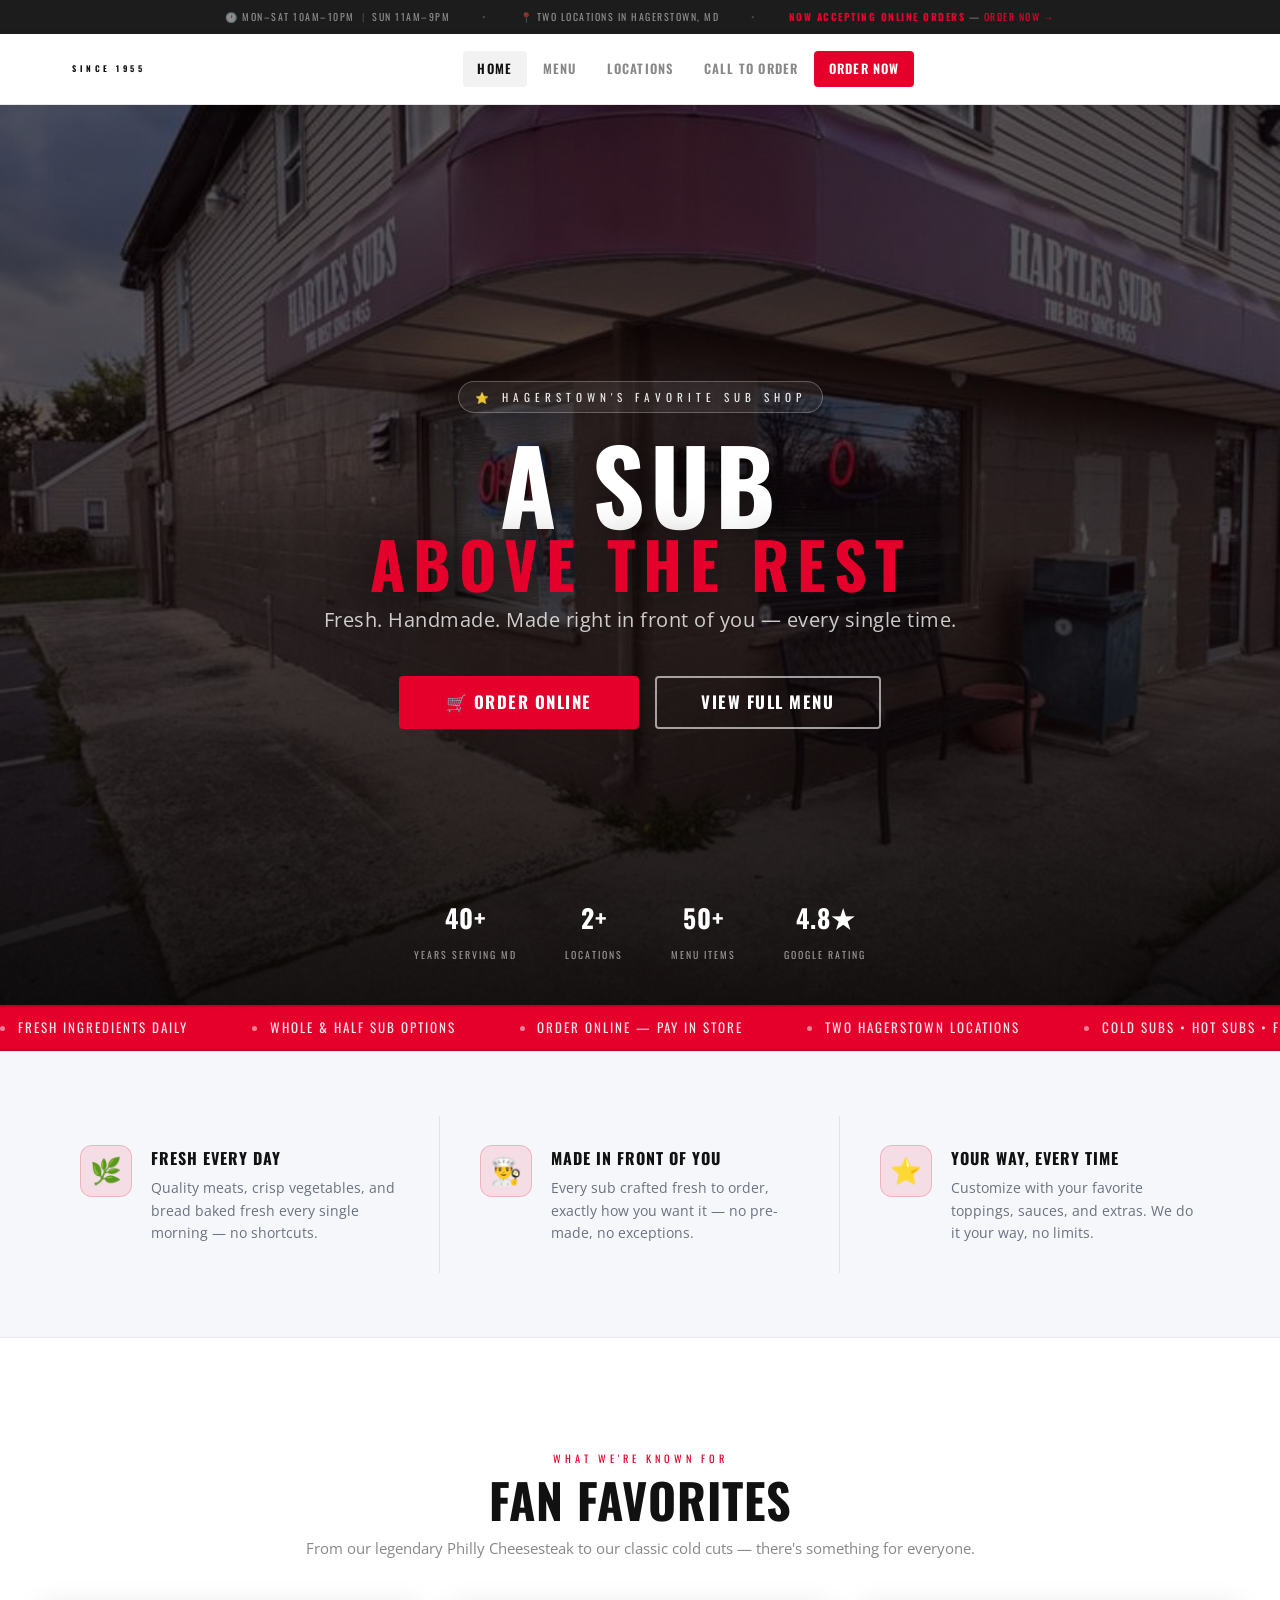
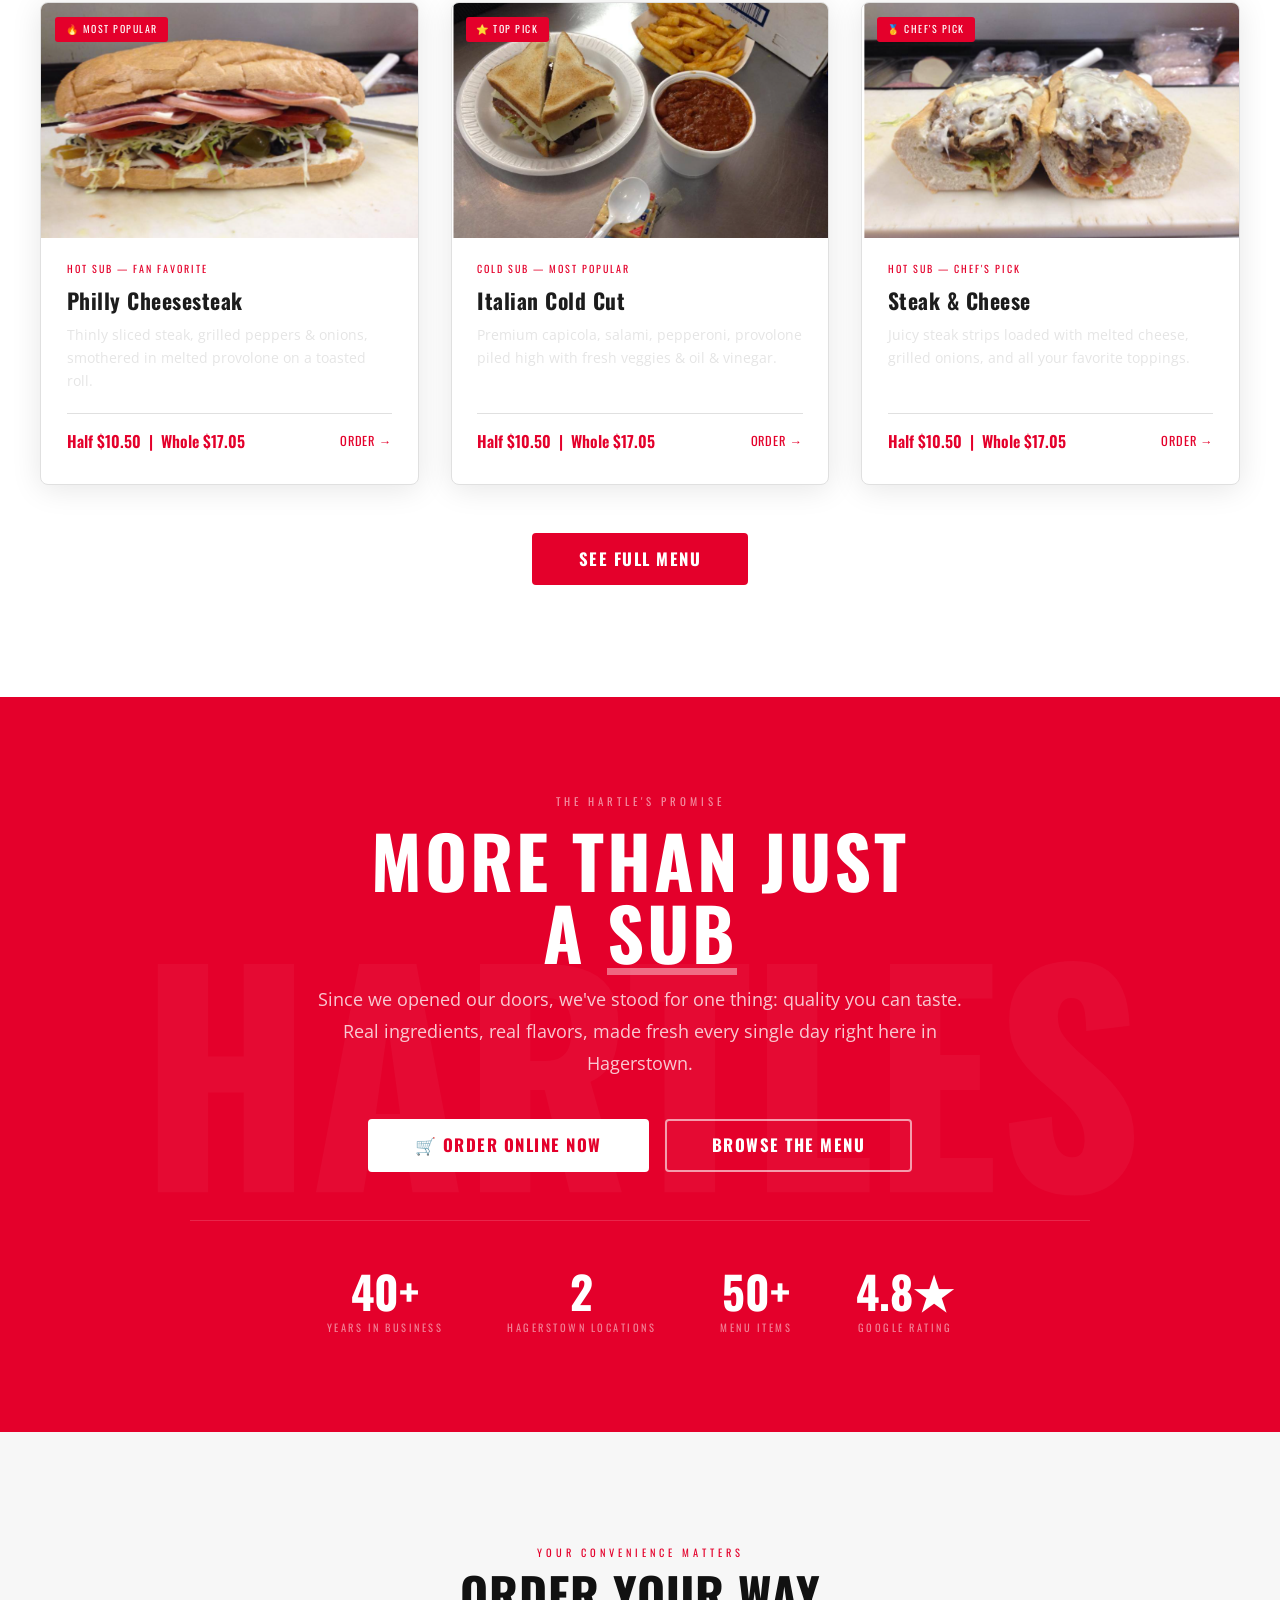
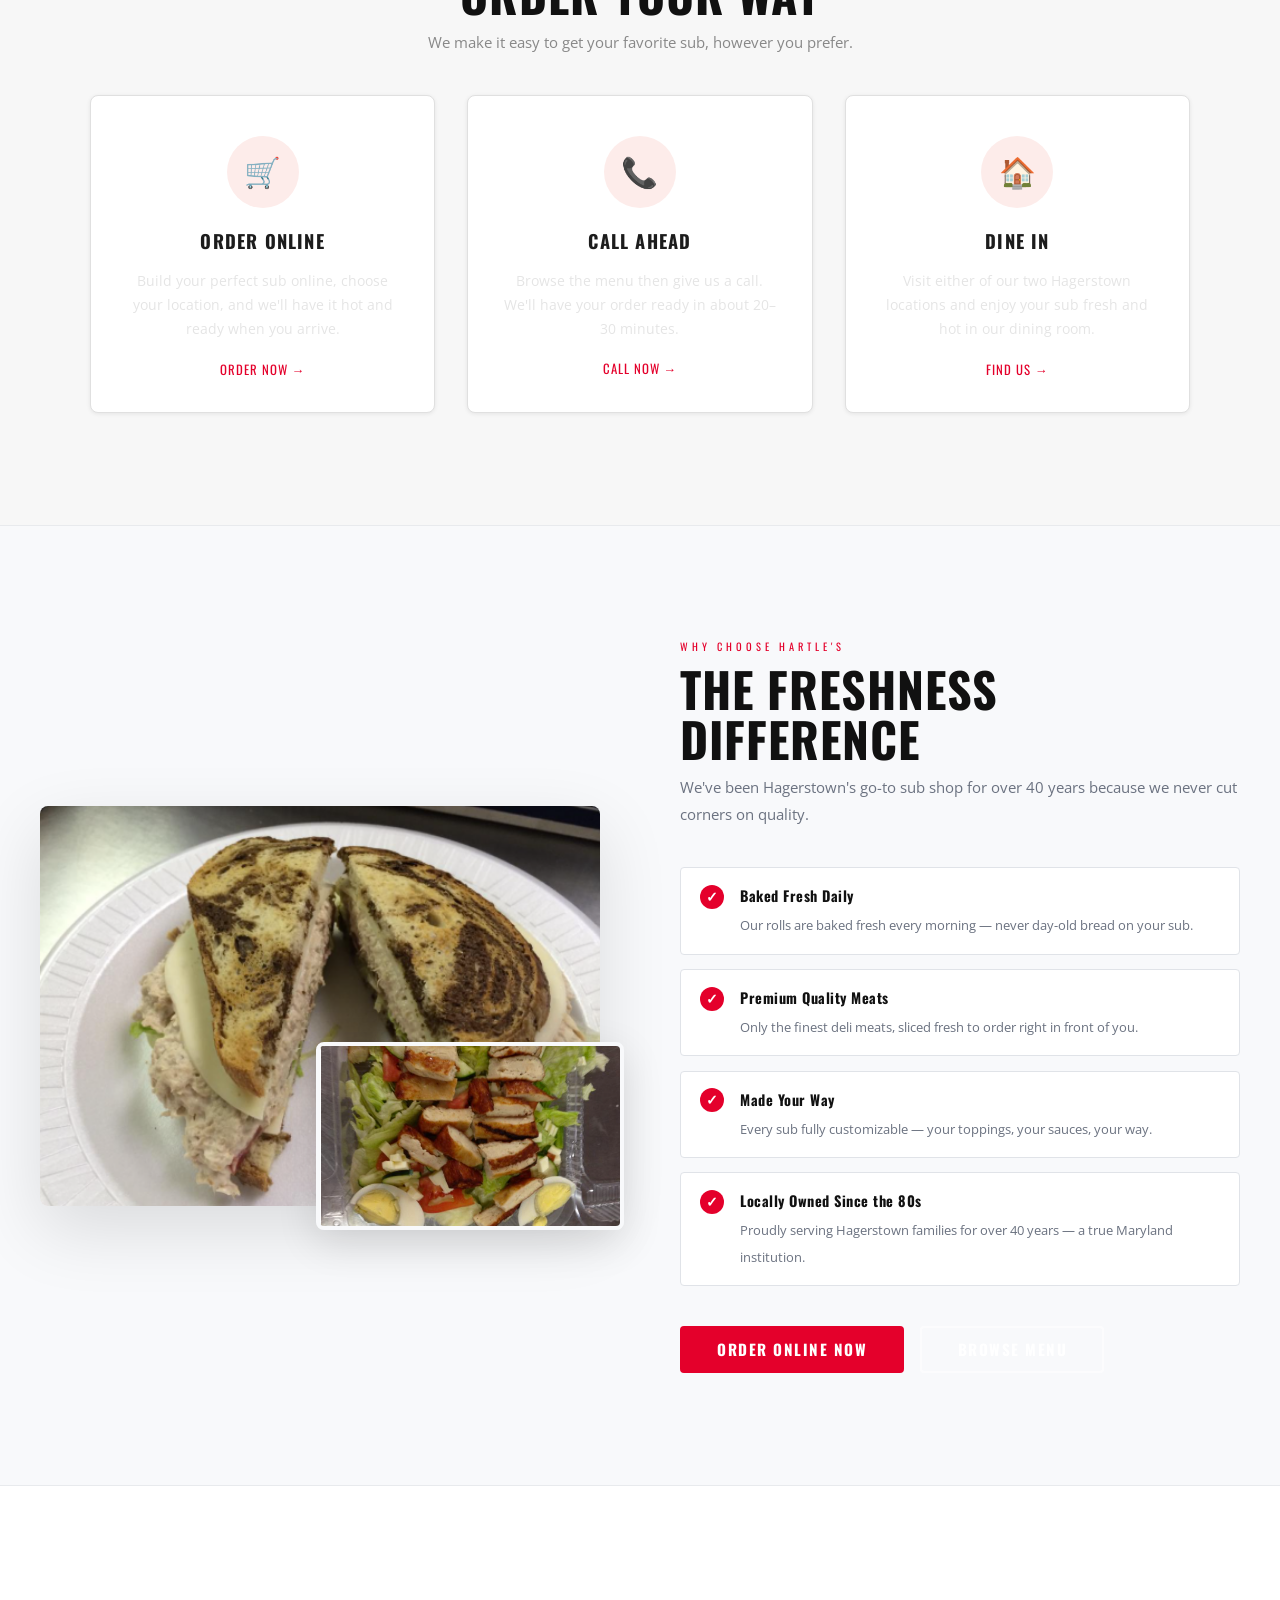
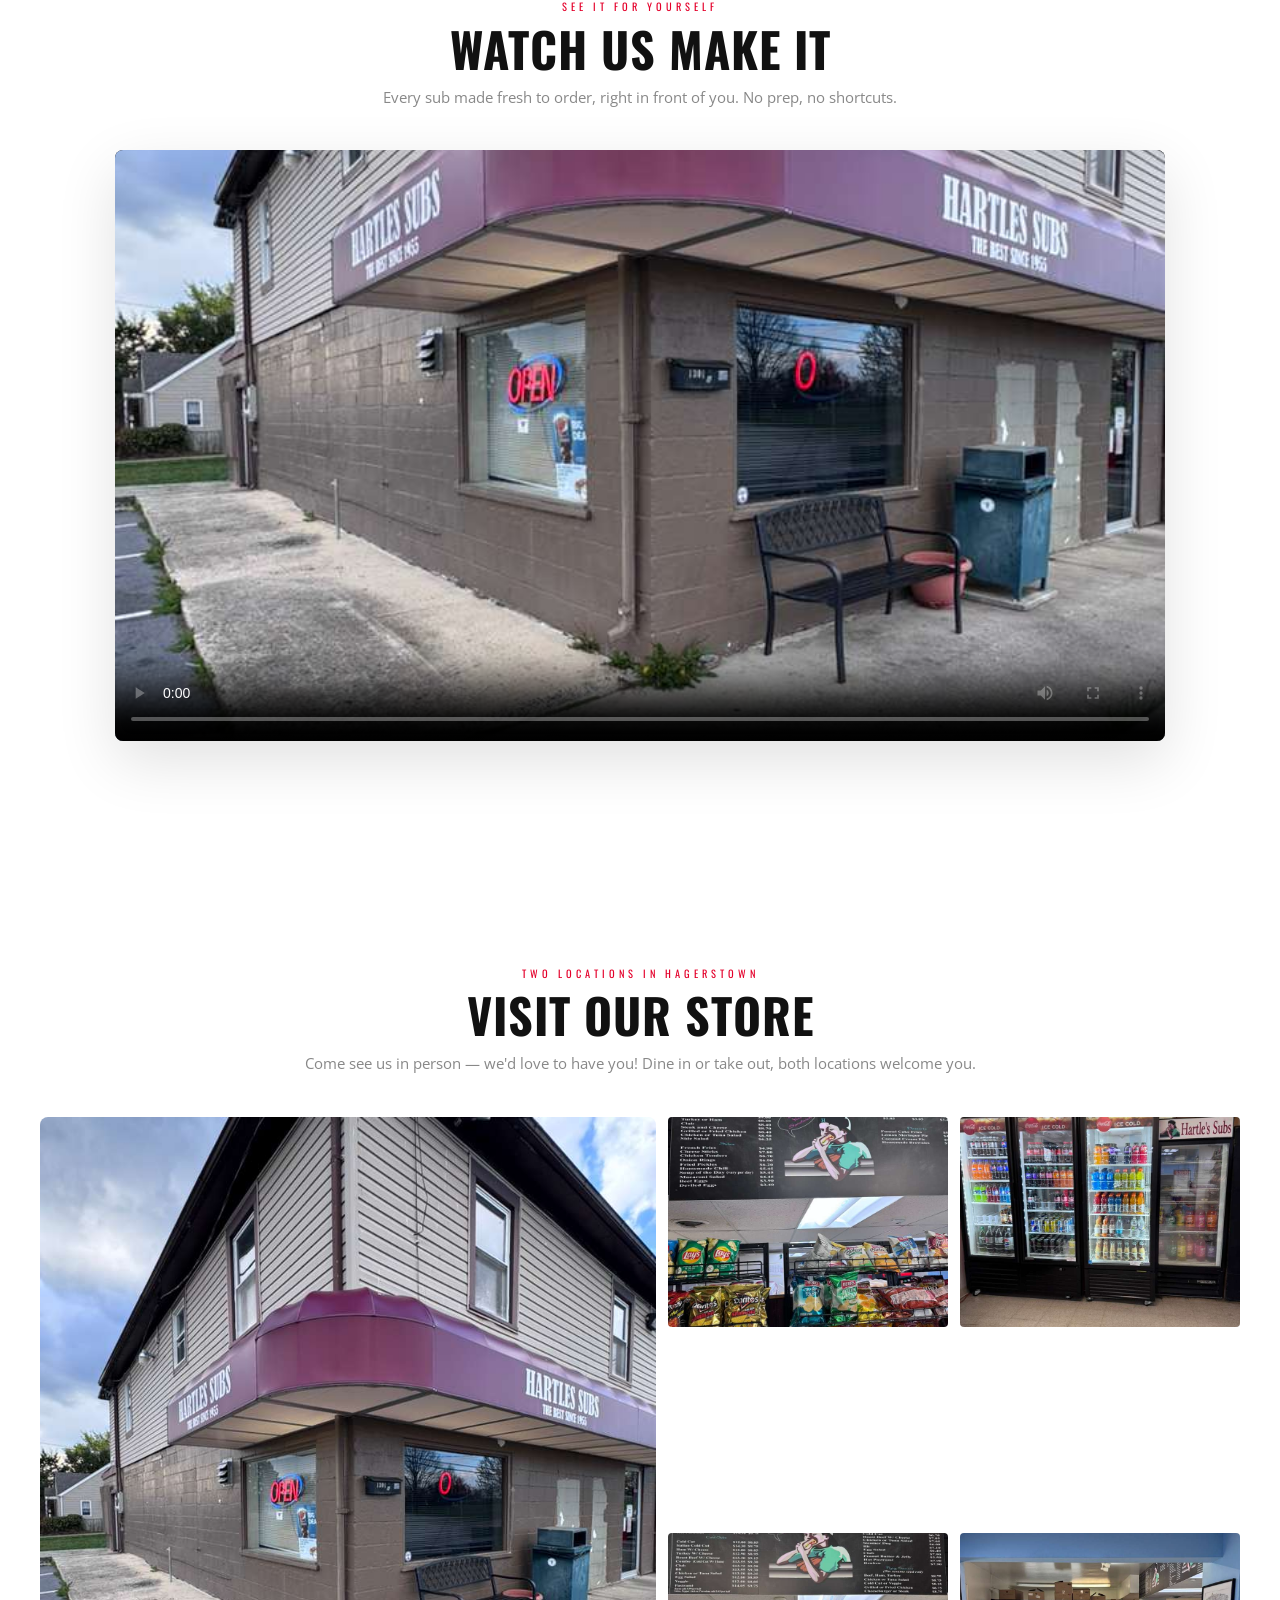
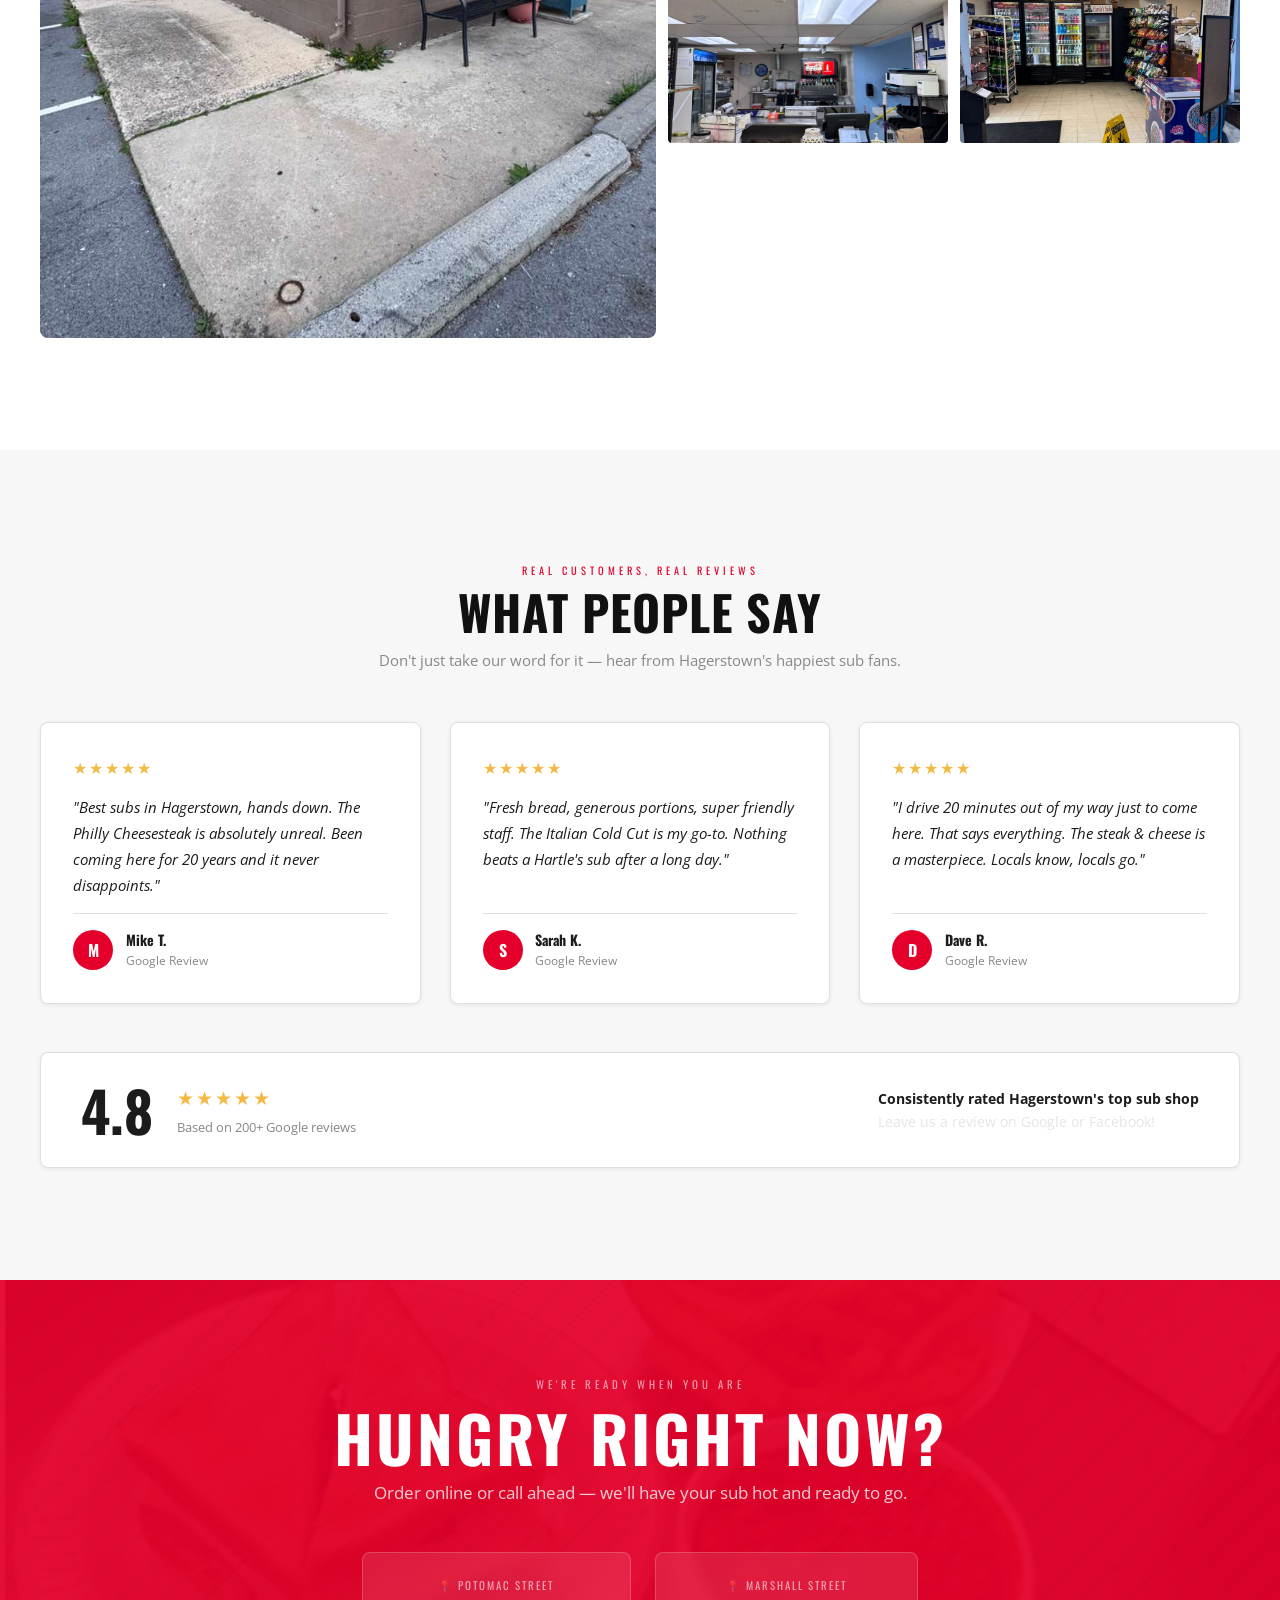
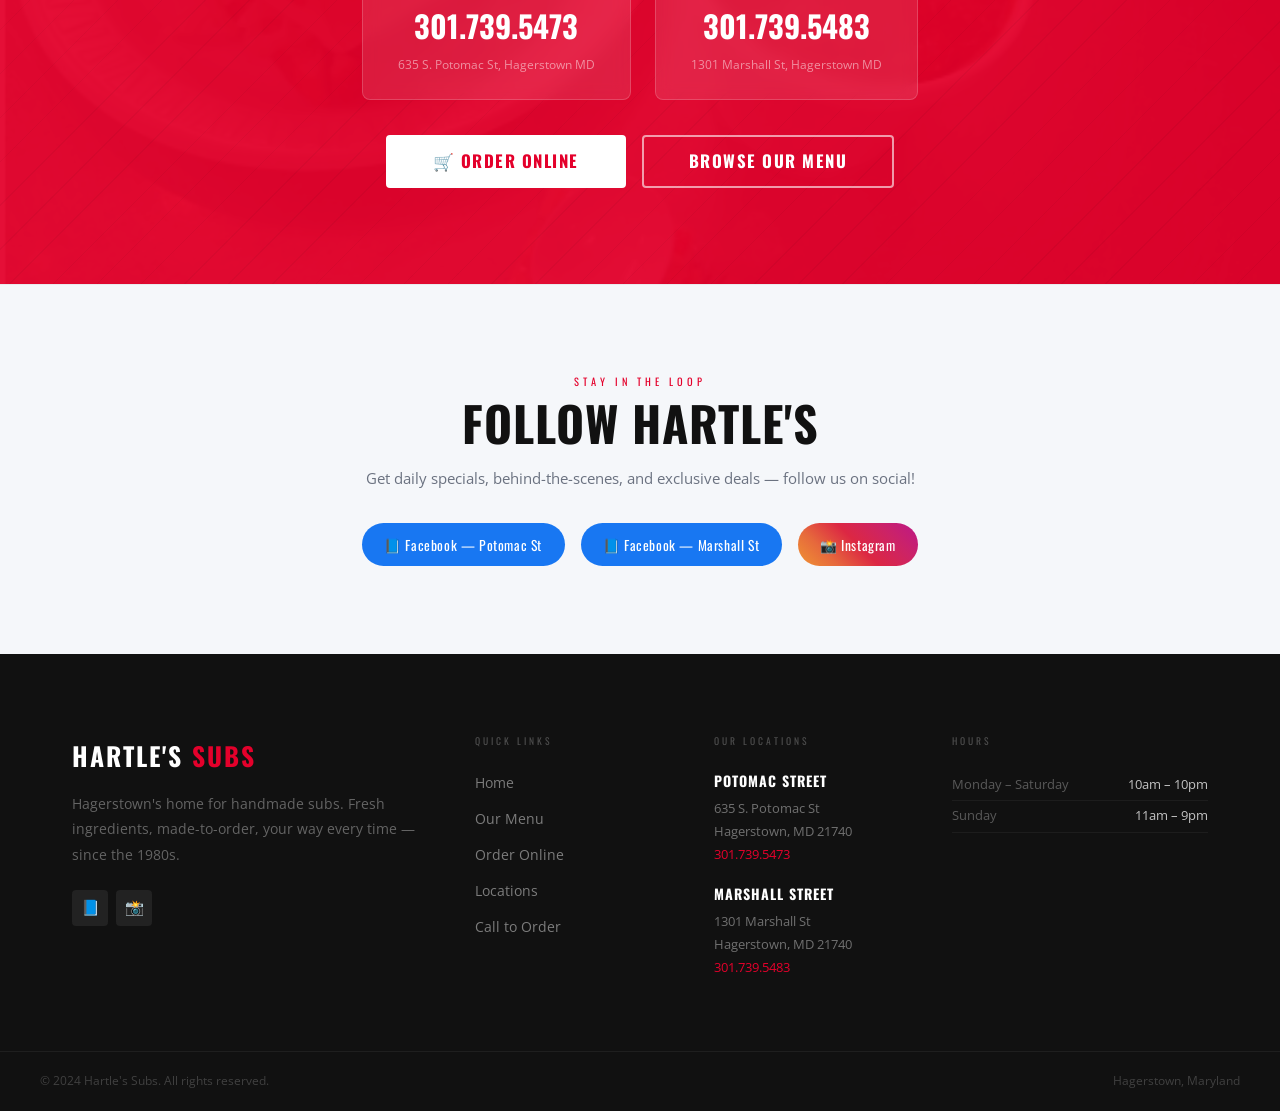
==== commit e67f9b90: "update timings" ====
--- a/index.html
+++ b/index.html
@@ -651,7 +651,7 @@
 
 <!-- ANNOUNCEMENT BAR -->
 <div class="announce-bar">
-  <span>🕐 Mon–Sat 10am–8pm &nbsp;<span class="ab-sep">|</span>&nbsp; Sun 11am–7pm</span>
+  <span>🕐 Mon–Sat 10am–10pm &nbsp;<span class="ab-sep">|</span>&nbsp; Sun 11am–9pm</span>
   <span class="ab-sep">•</span>
   <span>📍 Two Locations in Hagerstown, MD</span>
   <span class="ab-sep">•</span>
@@ -723,7 +723,7 @@
     <span class="ticker-item"><span class="ticker-dot"></span>Two Hagerstown Locations</span>
     <span class="ticker-item"><span class="ticker-dot"></span>Cold Subs &bull; Hot Subs &bull; Flying Saucers</span>
     <span class="ticker-item"><span class="ticker-dot"></span>Wraps &bull; Salads &bull; Sandwiches</span>
-    <span class="ticker-item"><span class="ticker-dot"></span>Mon–Sat 10am–8pm &bull; Sun 11am–7pm</span>
+    <span class="ticker-item"><span class="ticker-dot"></span>Mon–Sat 10am–10pm &bull; Sun 11am–9pm</span>
     <span class="ticker-item"><span class="ticker-dot"></span>Homemade Chili &bull; Deviled Eggs &bull; Funnel Cake Fries</span>
     <!-- duplicate for seamless loop -->
     <span class="ticker-item"><span class="ticker-dot"></span>Fresh Ingredients Daily</span>
@@ -732,7 +732,7 @@
     <span class="ticker-item"><span class="ticker-dot"></span>Two Hagerstown Locations</span>
     <span class="ticker-item"><span class="ticker-dot"></span>Cold Subs &bull; Hot Subs &bull; Flying Saucers</span>
     <span class="ticker-item"><span class="ticker-dot"></span>Wraps &bull; Salads &bull; Sandwiches</span>
-    <span class="ticker-item"><span class="ticker-dot"></span>Mon–Sat 10am–8pm &bull; Sun 11am–7pm</span>
+    <span class="ticker-item"><span class="ticker-dot"></span>Mon–Sat 10am–10pm &bull; Sun 11am–9pm</span>
     <span class="ticker-item"><span class="ticker-dot"></span>Homemade Chili &bull; Deviled Eggs &bull; Funnel Cake Fries</span>
   </div>
 </div>
@@ -1115,8 +1115,8 @@
     <div>
       <div class="ftr-col-title">Hours</div>
       <div class="ftr-hrs">
-        <div class="ftr-hrs-row"><span>Monday – Saturday</span><span>10am – 8pm</span></div>
-        <div class="ftr-hrs-row"><span>Sunday</span><span>11am – 7pm</span></div>
+        <div class="ftr-hrs-row"><span>Monday – Saturday</span><span>10am – 10pm</span></div>
+        <div class="ftr-hrs-row"><span>Sunday</span><span>11am – 9pm</span></div>
       </div>
     </div>
   </div>
@@ -1138,12 +1138,12 @@
     <div class="call-loc">
       <div class="call-loc-name">📍 Potomac Street</div>
       <a href="tel:3017395473" class="call-loc-phone">301.739.5473</a>
-      <div class="call-loc-hrs">Mon–Sat 10am–8pm &nbsp;|&nbsp; Sun 11am–7pm</div>
+      <div class="call-loc-hrs">Mon–Sat 10am–10pm &nbsp;|&nbsp; Sun 11am–9pm</div>
     </div>
     <div class="call-loc">
       <div class="call-loc-name">📍 Marshall Street</div>
       <a href="tel:3017395483" class="call-loc-phone">301.739.5483</a>
-      <div class="call-loc-hrs">Mon–Sat 10am–8pm &nbsp;|&nbsp; Sun 11am–7pm</div>
+      <div class="call-loc-hrs">Mon–Sat 10am–10pm &nbsp;|&nbsp; Sun 11am–9pm</div>
     </div>
     <a href="menu.html" class="call-view-menu">View Menu First 🍽️</a>
   </div>
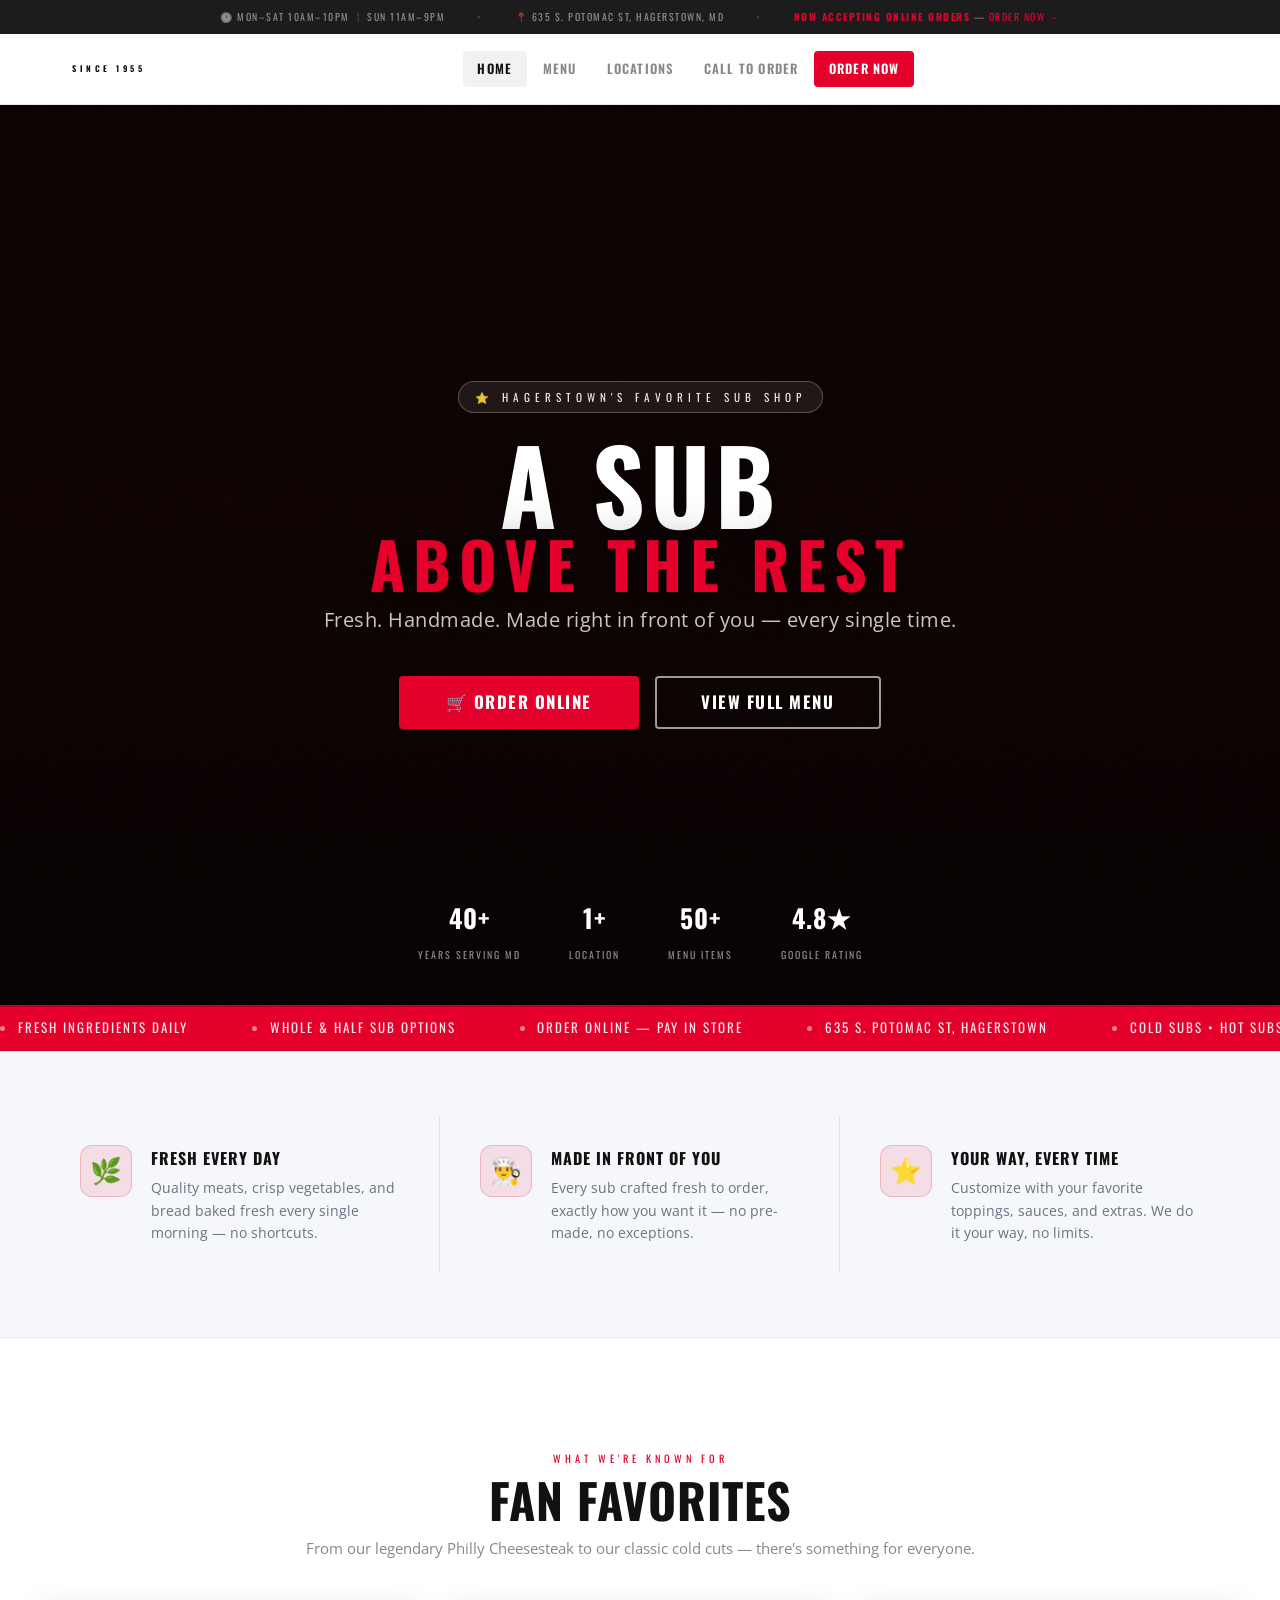
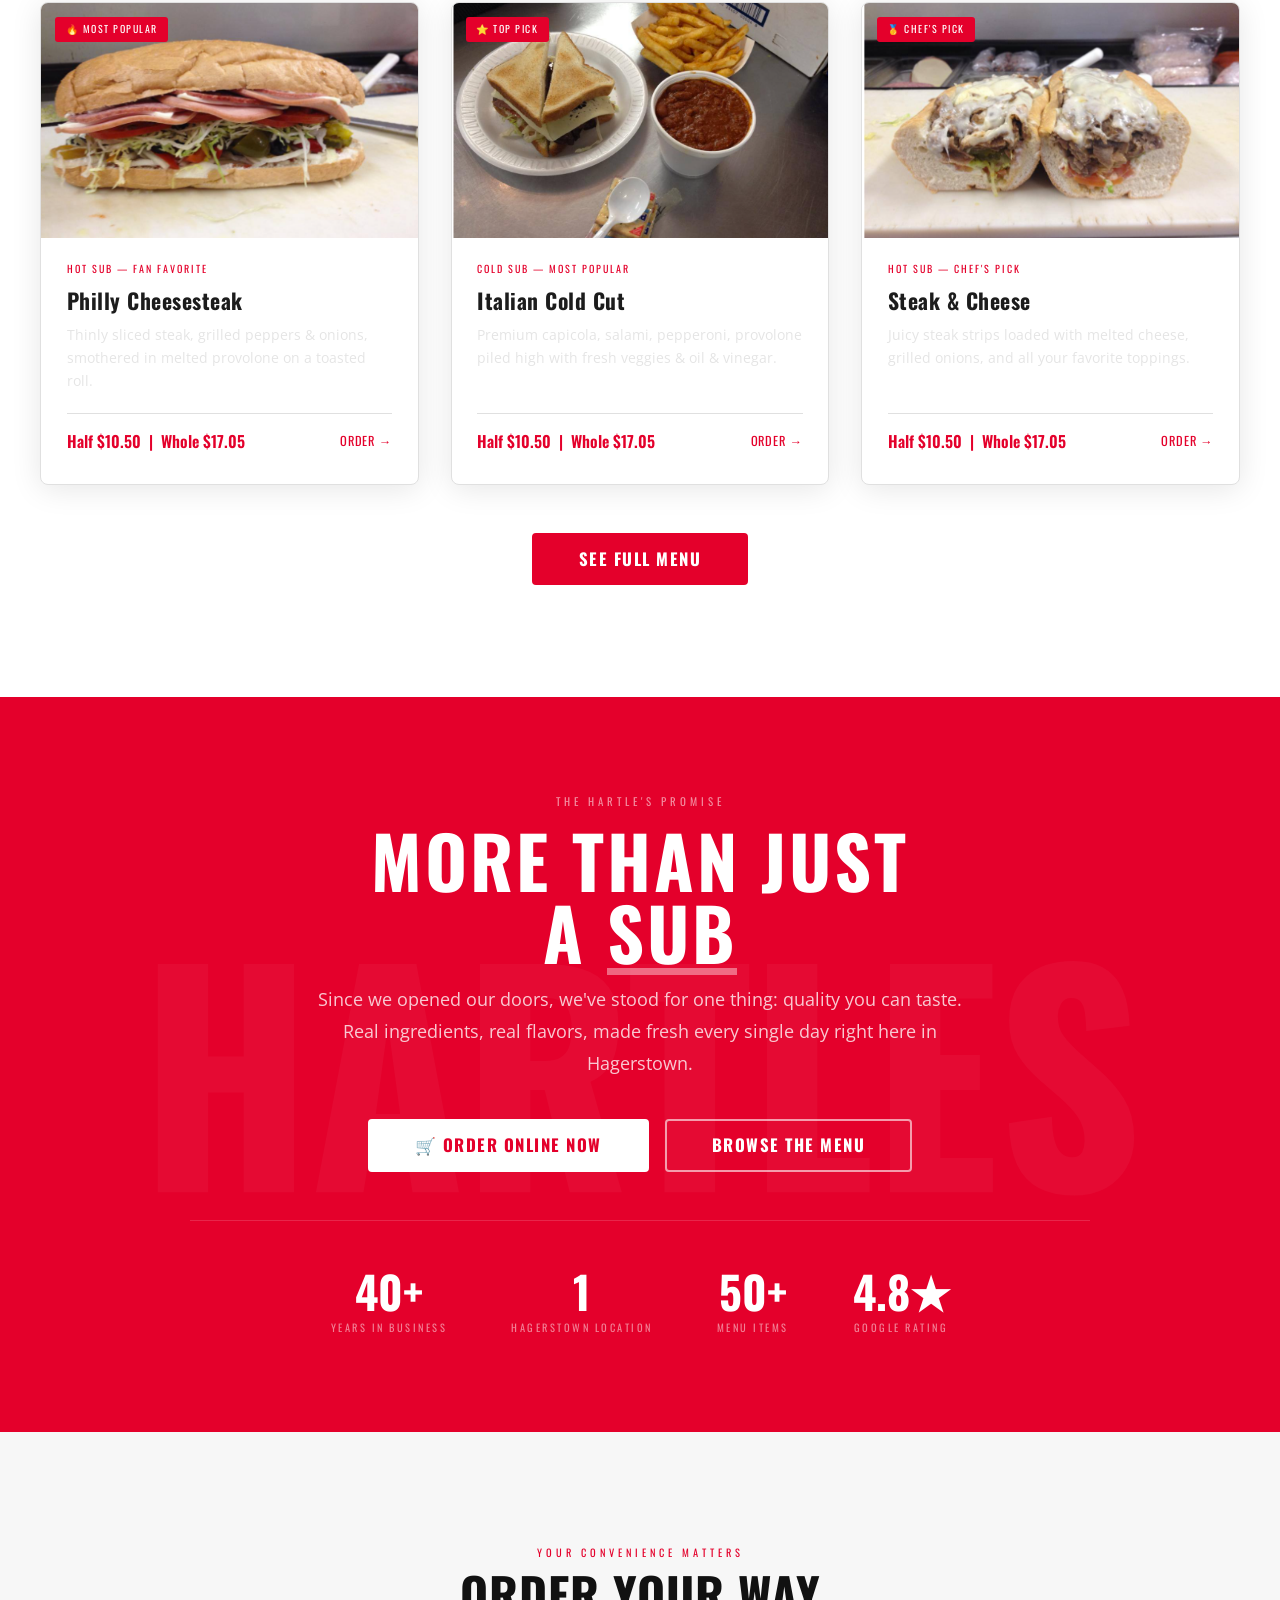
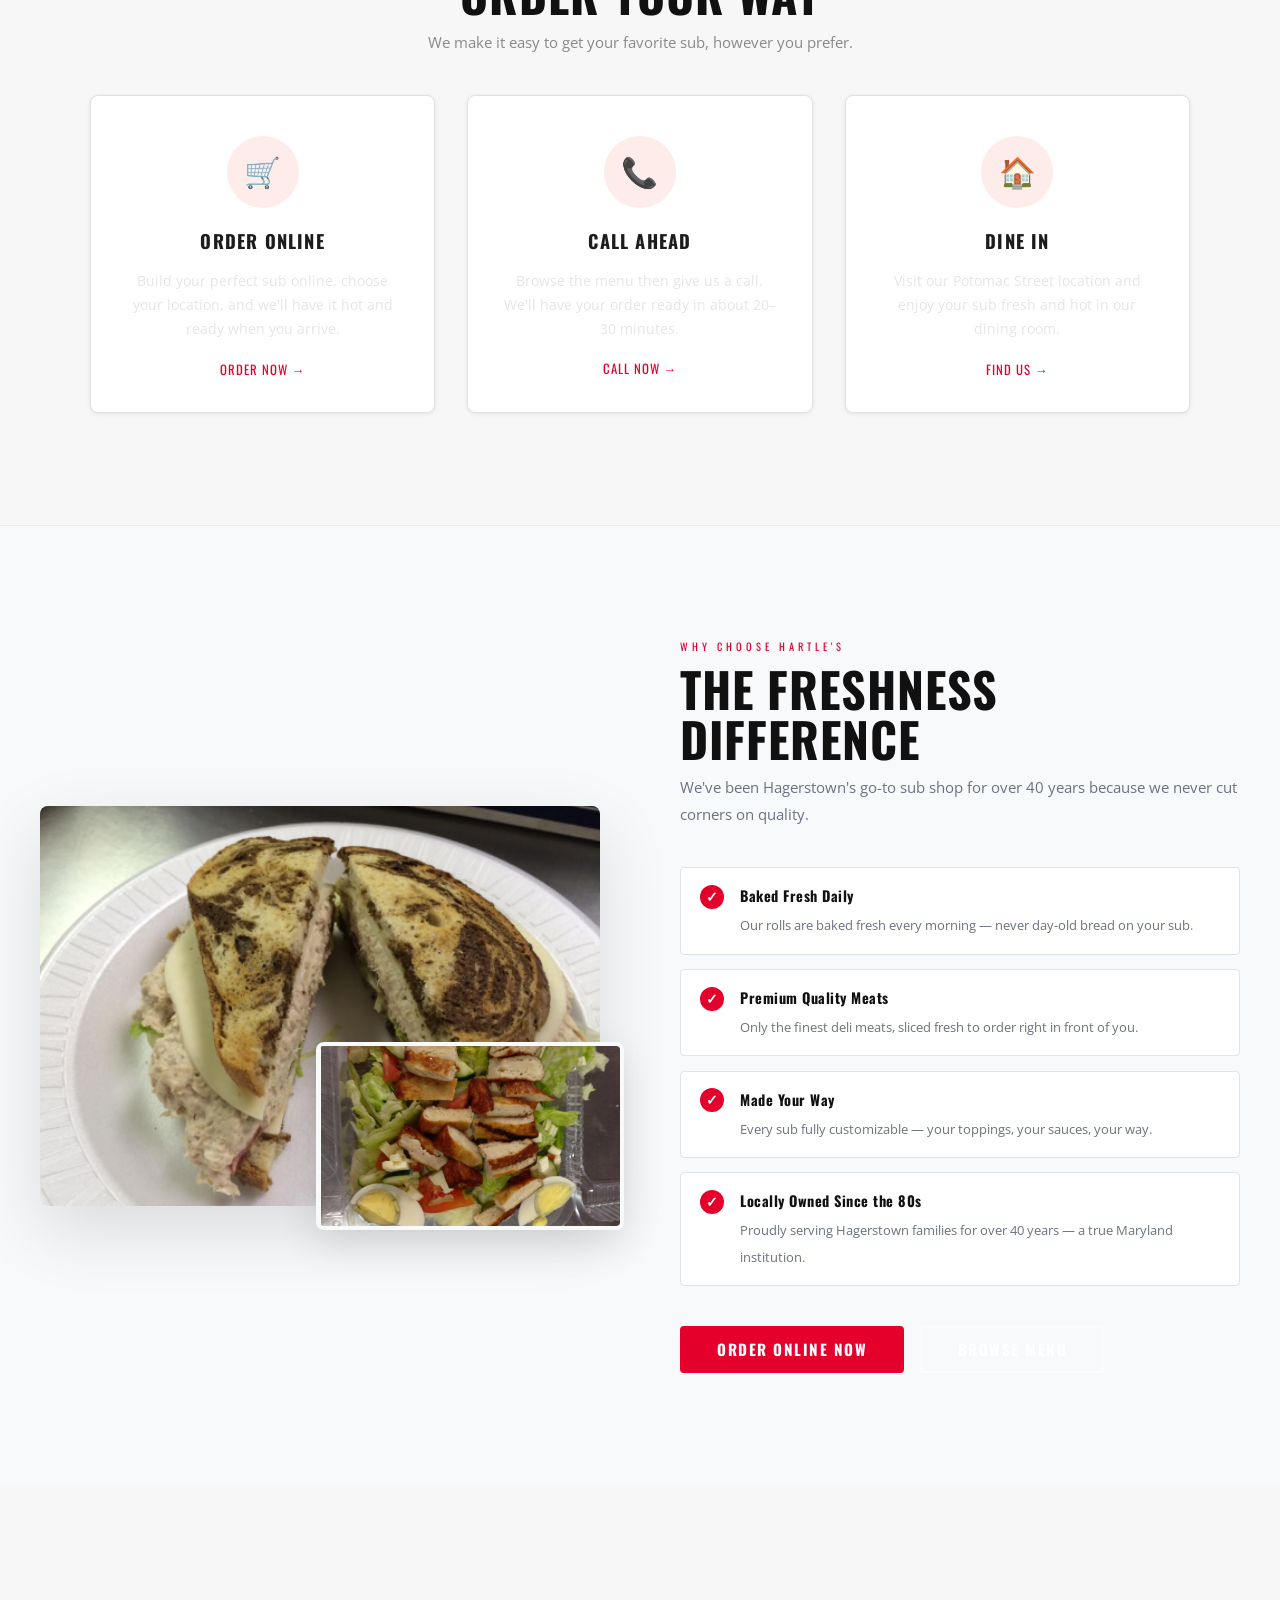
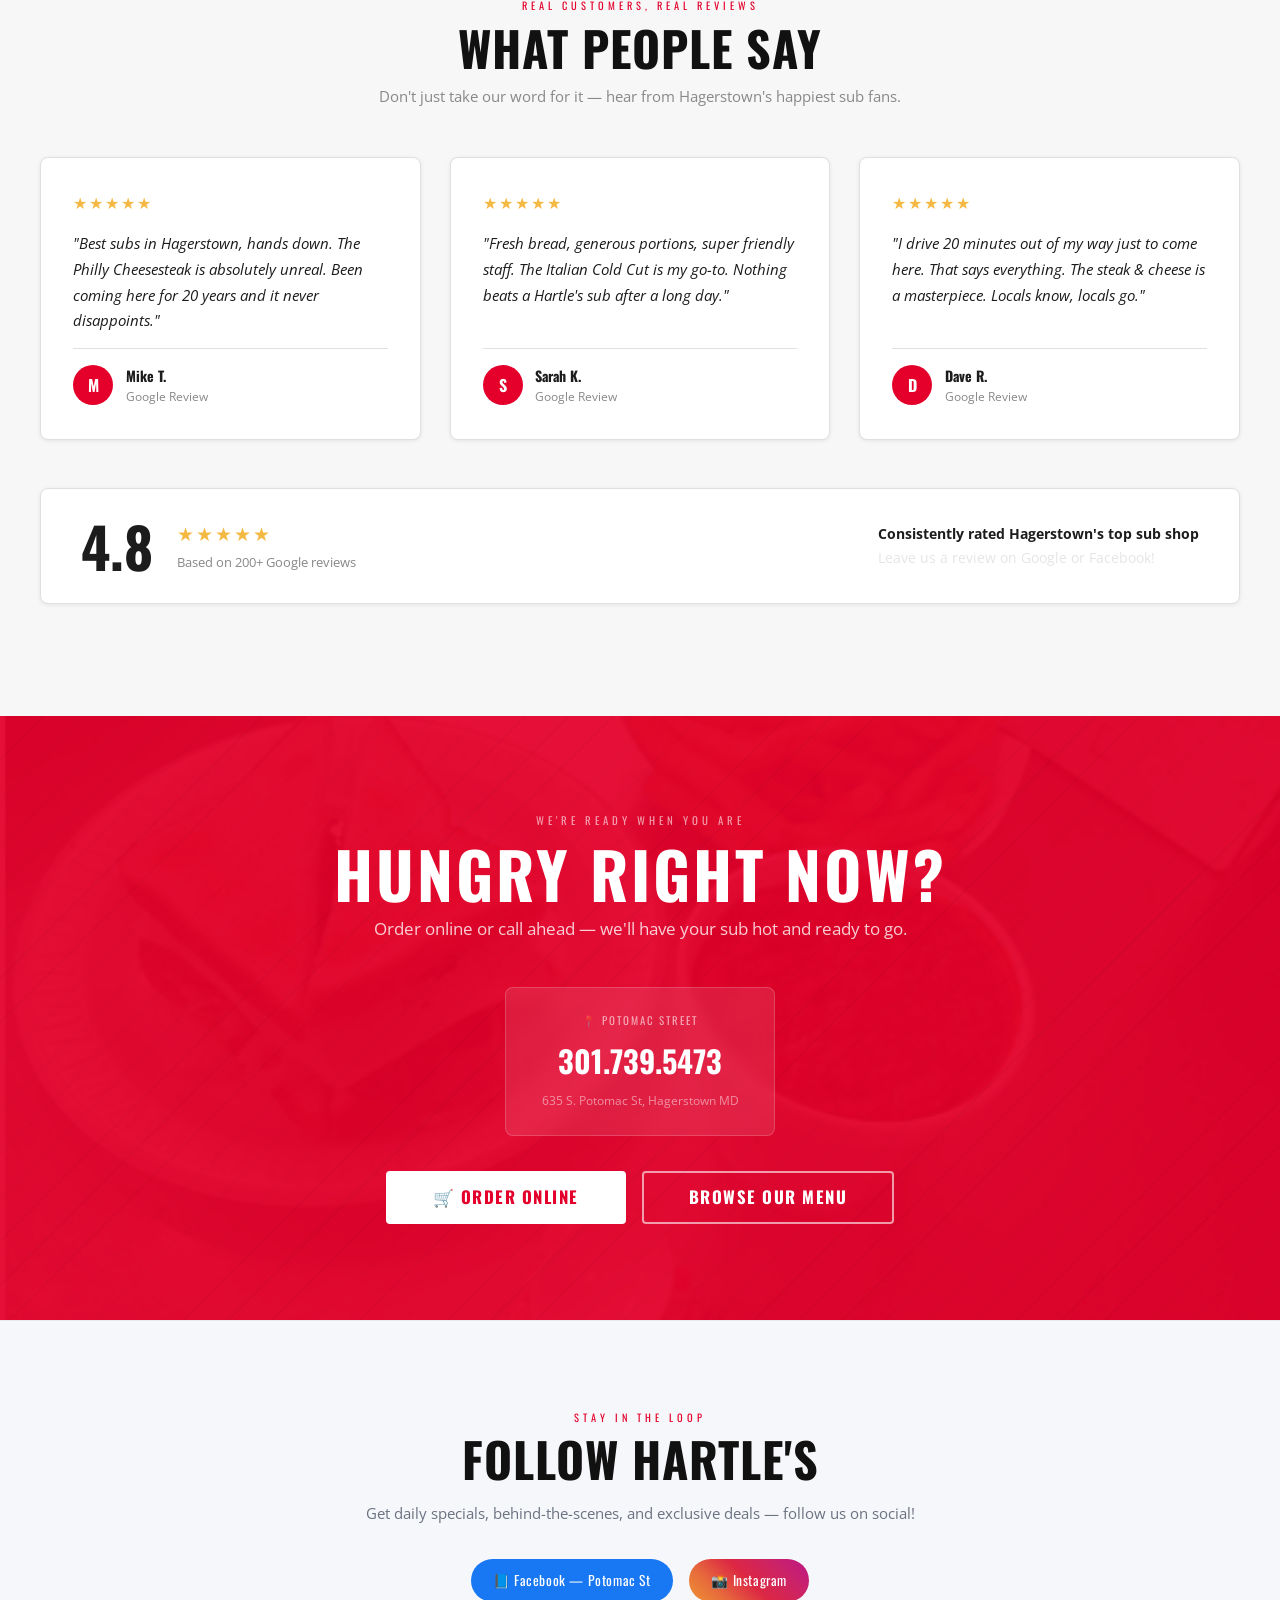
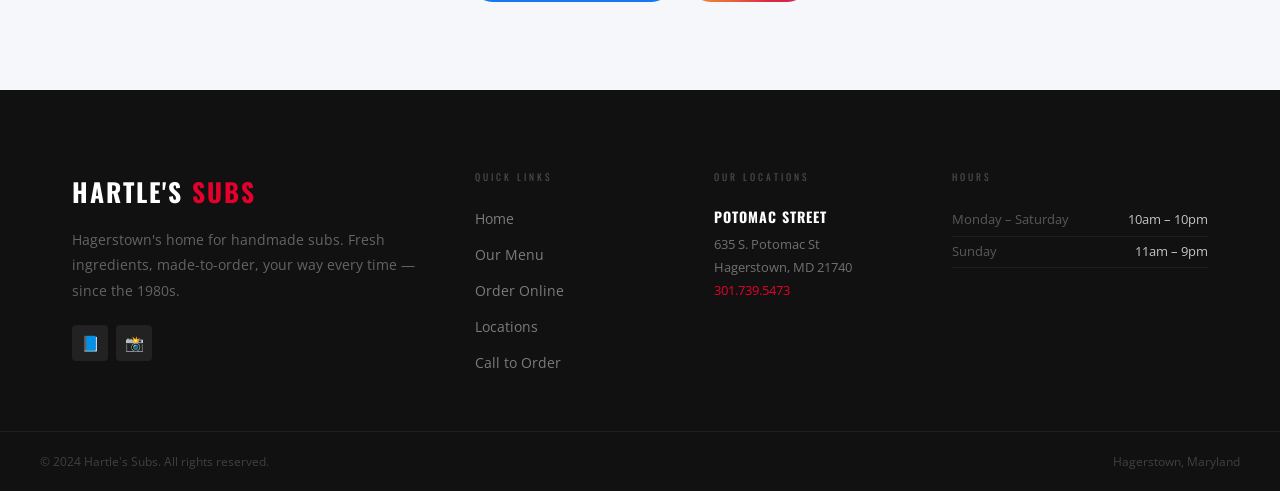
==== commit 86bd4c43: "Remove Marshall St location Co-Authored-By: Claude Opus 5.5 <noreply@anthropic.com>" ====
--- a/index.html
+++ b/index.html
@@ -4,7 +4,7 @@
 <meta charset="UTF-8"/>
 <meta name="viewport" content="width=device-width,initial-scale=1"/>
 <title>Hartle's Subs — Fresh. Handmade. Legendary. | Hagerstown, MD</title>
-<meta name="description" content="Hartle's Subs in Hagerstown, MD. Fresh handmade subs, Philly cheesesteaks, wraps and salads. Two locations on Potomac St and Marshall St. Order online today."/>
+<meta name="description" content="Hartle's Subs in Hagerstown, MD. Fresh handmade subs, Philly cheesesteaks, wraps and salads. Located at 635 S. Potomac St. Order online today."/>
 <meta name="keywords" content="subs Hagerstown MD, Philly cheesesteak Hagerstown, sandwiches Hagerstown Maryland, Hartle's Subs, best subs Maryland"/>
 <meta name="robots" content="index, follow"/>
 <link rel="canonical" href="https://hartlessubs.com"/>
@@ -13,7 +13,7 @@
 <meta property="og:type" content="website"/>
 <meta property="og:url" content="https://hartlessubs.com"/>
 <meta property="og:title" content="Hartle's Subs — Fresh. Handmade. Legendary. | Hagerstown, MD"/>
-<meta property="og:description" content="Fresh handmade subs, Philly cheesesteaks, wraps and salads in Hagerstown MD since 1955. Order online at two Hagerstown locations."/>
+<meta property="og:description" content="Fresh handmade subs, Philly cheesesteaks, wraps and salads in Hagerstown MD since 1955. Order online at our Hagerstown location."/>
 <meta property="og:image" content="https://hartlessubs.com/images/menu/phily_cheasteak_image.png"/>
 
 <!-- Add your Google Analytics GA4 tag here: replace G-XXXXXXXXXX with your Measurement ID -->
@@ -33,23 +33,14 @@
   "name": "Hartle's Subs",
   "description": "Fresh handmade subs, Philly cheesesteaks, wraps and salads in Hagerstown MD since 1955",
   "url": "https://hartlessubs.com",
-  "telephone": ["301-739-5473", "301-739-5483"],
-  "address": [
-    {
-      "@type": "PostalAddress",
-      "streetAddress": "635 S. Potomac St",
-      "addressLocality": "Hagerstown",
-      "addressRegion": "MD",
-      "postalCode": "21740"
-    },
-    {
-      "@type": "PostalAddress",
-      "streetAddress": "1301 Marshall St",
-      "addressLocality": "Hagerstown",
-      "addressRegion": "MD",
-      "postalCode": "21740"
-    }
-  ],
+  "telephone": "301-739-5473",
+  "address": {
+    "@type": "PostalAddress",
+    "streetAddress": "635 S. Potomac St",
+    "addressLocality": "Hagerstown",
+    "addressRegion": "MD",
+    "postalCode": "21740"
+  },
   "openingHours": ["Mo-Sa 10:00-20:00", "Su 11:00-19:00"],
   "servesCuisine": "American, Subs, Sandwiches",
   "priceRange": "$$"
@@ -653,7 +644,7 @@
 <div class="announce-bar">
   <span>🕐 Mon–Sat 10am–10pm &nbsp;<span class="ab-sep">|</span>&nbsp; Sun 11am–9pm</span>
   <span class="ab-sep">•</span>
-  <span>📍 Two Locations in Hagerstown, MD</span>
+  <span>📍 635 S. Potomac St, Hagerstown, MD</span>
   <span class="ab-sep">•</span>
   <span><strong>Now accepting online orders</strong> &mdash; <a href="order.html">Order Now &rarr;</a></span>
 </div>
@@ -679,10 +670,6 @@
 
 <!-- HERO -->
 <section class="hero">
-  <video class="hero-video" autoplay muted loop playsinline poster="images/WhatsApp Image 2026-04-06 at 6.05.01 PM (5).jpeg">
-    <source src="video/hurtless subs.mp4" type="video/mp4"/>
-  </video>
-  <div class="hero-bg-img" id="heroBg"></div>
   <div class="hero-grad"></div>
   <div class="hero-noise"></div>
   <div class="hero-content">
@@ -700,8 +687,8 @@
       <span class="hero-trust-label">Years Serving MD</span>
     </div>
     <div class="hero-trust-item">
-      <span class="hero-trust-num" data-count="2">0</span>
-      <span class="hero-trust-label">Locations</span>
+      <span class="hero-trust-num" data-count="1">0</span>
+      <span class="hero-trust-label">Location</span>
     </div>
     <div class="hero-trust-item">
       <span class="hero-trust-num" data-count="50">0</span>
@@ -720,7 +707,7 @@
     <span class="ticker-item"><span class="ticker-dot"></span>Fresh Ingredients Daily</span>
     <span class="ticker-item"><span class="ticker-dot"></span>Whole &amp; Half Sub Options</span>
     <span class="ticker-item"><span class="ticker-dot"></span>Order Online &mdash; Pay In Store</span>
-    <span class="ticker-item"><span class="ticker-dot"></span>Two Hagerstown Locations</span>
+    <span class="ticker-item"><span class="ticker-dot"></span>635 S. Potomac St, Hagerstown</span>
     <span class="ticker-item"><span class="ticker-dot"></span>Cold Subs &bull; Hot Subs &bull; Flying Saucers</span>
     <span class="ticker-item"><span class="ticker-dot"></span>Wraps &bull; Salads &bull; Sandwiches</span>
     <span class="ticker-item"><span class="ticker-dot"></span>Mon–Sat 10am–10pm &bull; Sun 11am–9pm</span>
@@ -729,7 +716,7 @@
     <span class="ticker-item"><span class="ticker-dot"></span>Fresh Ingredients Daily</span>
     <span class="ticker-item"><span class="ticker-dot"></span>Whole &amp; Half Sub Options</span>
     <span class="ticker-item"><span class="ticker-dot"></span>Order Online &mdash; Pay In Store</span>
-    <span class="ticker-item"><span class="ticker-dot"></span>Two Hagerstown Locations</span>
+    <span class="ticker-item"><span class="ticker-dot"></span>635 S. Potomac St, Hagerstown</span>
     <span class="ticker-item"><span class="ticker-dot"></span>Cold Subs &bull; Hot Subs &bull; Flying Saucers</span>
     <span class="ticker-item"><span class="ticker-dot"></span>Wraps &bull; Salads &bull; Sandwiches</span>
     <span class="ticker-item"><span class="ticker-dot"></span>Mon–Sat 10am–10pm &bull; Sun 11am–9pm</span>
@@ -845,8 +832,8 @@
         <div class="sig-stat-label">Years in Business</div>
       </div>
       <div>
-        <span class="sig-stat-num">2</span>
-        <div class="sig-stat-label">Hagerstown Locations</div>
+        <span class="sig-stat-num">1</span>
+        <div class="sig-stat-label">Hagerstown Location</div>
       </div>
       <div>
         <span class="sig-stat-num">50+</span>
@@ -885,7 +872,7 @@
     <div class="ow-card reveal delay-3">
       <div class="ow-icon">🏠</div>
       <div class="ow-name">Dine In</div>
-      <p class="ow-desc">Visit either of our two Hagerstown locations and enjoy your sub fresh and hot in our dining room.</p>
+      <p class="ow-desc">Visit our Potomac Street location and enjoy your sub fresh and hot in our dining room.</p>
       <a href="contact.html" class="ow-action">Find Us &rarr;</a>
     </div>
   </div>
@@ -943,43 +930,6 @@
         <a href="menu.html" class="btn btn-outline-white">Browse Menu</a>
       </div>
     </div>
-  </div>
-</section>
-
-<!-- VIDEO SECTION -->
-<section class="video-section">
-  <div class="video-inner reveal">
-    <div class="sec-hdr center">
-      <span class="sec-eyebrow">See It For Yourself</span>
-      <h2 class="sec-title">Watch Us Make It</h2>
-      <p class="sec-sub">Every sub made fresh to order, right in front of you. No prep, no shortcuts.</p>
-    </div>
-    <div class="video-wrap">
-      <video controls preload="metadata" poster="images/WhatsApp Image 2026-04-06 at 6.05.01 PM (5).jpeg">
-        <source src="video/hurtless subs.mp4" type="video/mp4"/>
-        Your browser does not support video playback.
-      </video>
-    </div>
-  </div>
-</section>
-
-<!-- STORE GALLERY -->
-<section class="gallery-section">
-  <div class="wrap reveal">
-    <div class="sec-hdr center">
-      <span class="sec-eyebrow">Two Locations in Hagerstown</span>
-      <h2 class="sec-title">Visit Our Store</h2>
-      <p class="sec-sub">Come see us in person — we'd love to have you! Dine in or take out, both locations welcome you.</p>
-    </div>
-  </div>
-  <div class="gallery-mosaic">
-    <div class="gm-main">
-      <img src="images/WhatsApp Image 2026-04-06 at 6.05.01 PM (5).jpeg" alt="Hartle's Subs storefront"/>
-    </div>
-    <div class="gm-thumb"><img src="images/WhatsApp Image 2026-04-06 at 6.05.01 PM.jpeg" alt="Store view"/></div>
-    <div class="gm-thumb"><img src="images/WhatsApp Image 2026-04-06 at 6.05.01 PM (1).jpeg" alt="Store view"/></div>
-    <div class="gm-thumb"><img src="images/WhatsApp Image 2026-04-06 at 6.05.01 PM (2).jpeg" alt="Store view"/></div>
-    <div class="gm-thumb"><img src="images/WhatsApp Image 2026-04-06 at 6.05.01 PM (3).jpeg" alt="Store view"/></div>
   </div>
 </section>
 
@@ -1051,11 +1001,6 @@
         <span class="cta-phone-number">301.739.5473</span>
         <div class="cta-phone-hrs">635 S. Potomac St, Hagerstown MD</div>
       </a>
-      <a href="tel:3017395483" class="cta-phone-card">
-        <div class="cta-phone-label">📍 Marshall Street</div>
-        <span class="cta-phone-number">301.739.5483</span>
-        <div class="cta-phone-hrs">1301 Marshall St, Hagerstown MD</div>
-      </a>
     </div>
     <div class="hero-btns">
       <a href="order.html" class="btn btn-white btn-lg">🛒 Order Online</a>
@@ -1073,8 +1018,7 @@
     </div>
     <p class="sec-sub">Get daily specials, behind-the-scenes, and exclusive deals — follow us on social!</p>
     <div class="social-row reveal">
-      <a href="#" class="social-btn fb">📘 Facebook — Potomac St</a>
-      <a href="#" class="social-btn fb">📘 Facebook — Marshall St</a>
+  <a href="https://www.facebook.com/share/1SzMS3Rf9c/?mibextid=wwXIfr" class="social-btn fb" target="_blank">📘 Facebook — Potomac St</a>
       <a href="#" class="social-btn ig">📸 Instagram</a>
     </div>
   </div>
@@ -1087,7 +1031,7 @@
       <div class="ftr-logo">Hartle's <span>Subs</span></div>
       <p class="ftr-desc">Hagerstown's home for handmade subs. Fresh ingredients, made-to-order, your way every time — since the 1980s.</p>
       <div class="ftr-socials">
-        <a href="#" title="Facebook">📘</a>
+        <a href="https://www.facebook.com/share/1SzMS3Rf9c/?mibextid=wwXIfr" title="Facebook" target="_blank">📘</a>
         <a href="#" title="Instagram">📸</a>
       </div>
     </div>
@@ -1106,10 +1050,6 @@
       <div class="ftr-loc">
         <strong>Potomac Street</strong>
         <p>635 S. Potomac St<br/>Hagerstown, MD 21740<br/><a href="tel:3017395473">301.739.5473</a></p>
-      </div>
-      <div class="ftr-loc">
-        <strong>Marshall Street</strong>
-        <p>1301 Marshall St<br/>Hagerstown, MD 21740<br/><a href="tel:3017395483">301.739.5483</a></p>
       </div>
     </div>
     <div>
@@ -1140,11 +1080,6 @@
       <a href="tel:3017395473" class="call-loc-phone">301.739.5473</a>
       <div class="call-loc-hrs">Mon–Sat 10am–10pm &nbsp;|&nbsp; Sun 11am–9pm</div>
     </div>
-    <div class="call-loc">
-      <div class="call-loc-name">📍 Marshall Street</div>
-      <a href="tel:3017395483" class="call-loc-phone">301.739.5483</a>
-      <div class="call-loc-hrs">Mon–Sat 10am–10pm &nbsp;|&nbsp; Sun 11am–9pm</div>
-    </div>
     <a href="menu.html" class="call-view-menu">View Menu First 🍽️</a>
   </div>
 </div>
@@ -1162,10 +1097,6 @@
 document.getElementById('callModal').addEventListener('click', function(e){
   if(e.target === this) hideCallPopup();
 });
-
-// ── Video fallback ──────────────────────────────────────────
-var vid = document.querySelector('.hero-video');
-if(vid){ vid.addEventListener('canplay', function(){ document.getElementById('heroBg').style.opacity = '0'; }); }
 
 // ── Scroll reveal (IntersectionObserver) ───────────────────
 (function(){
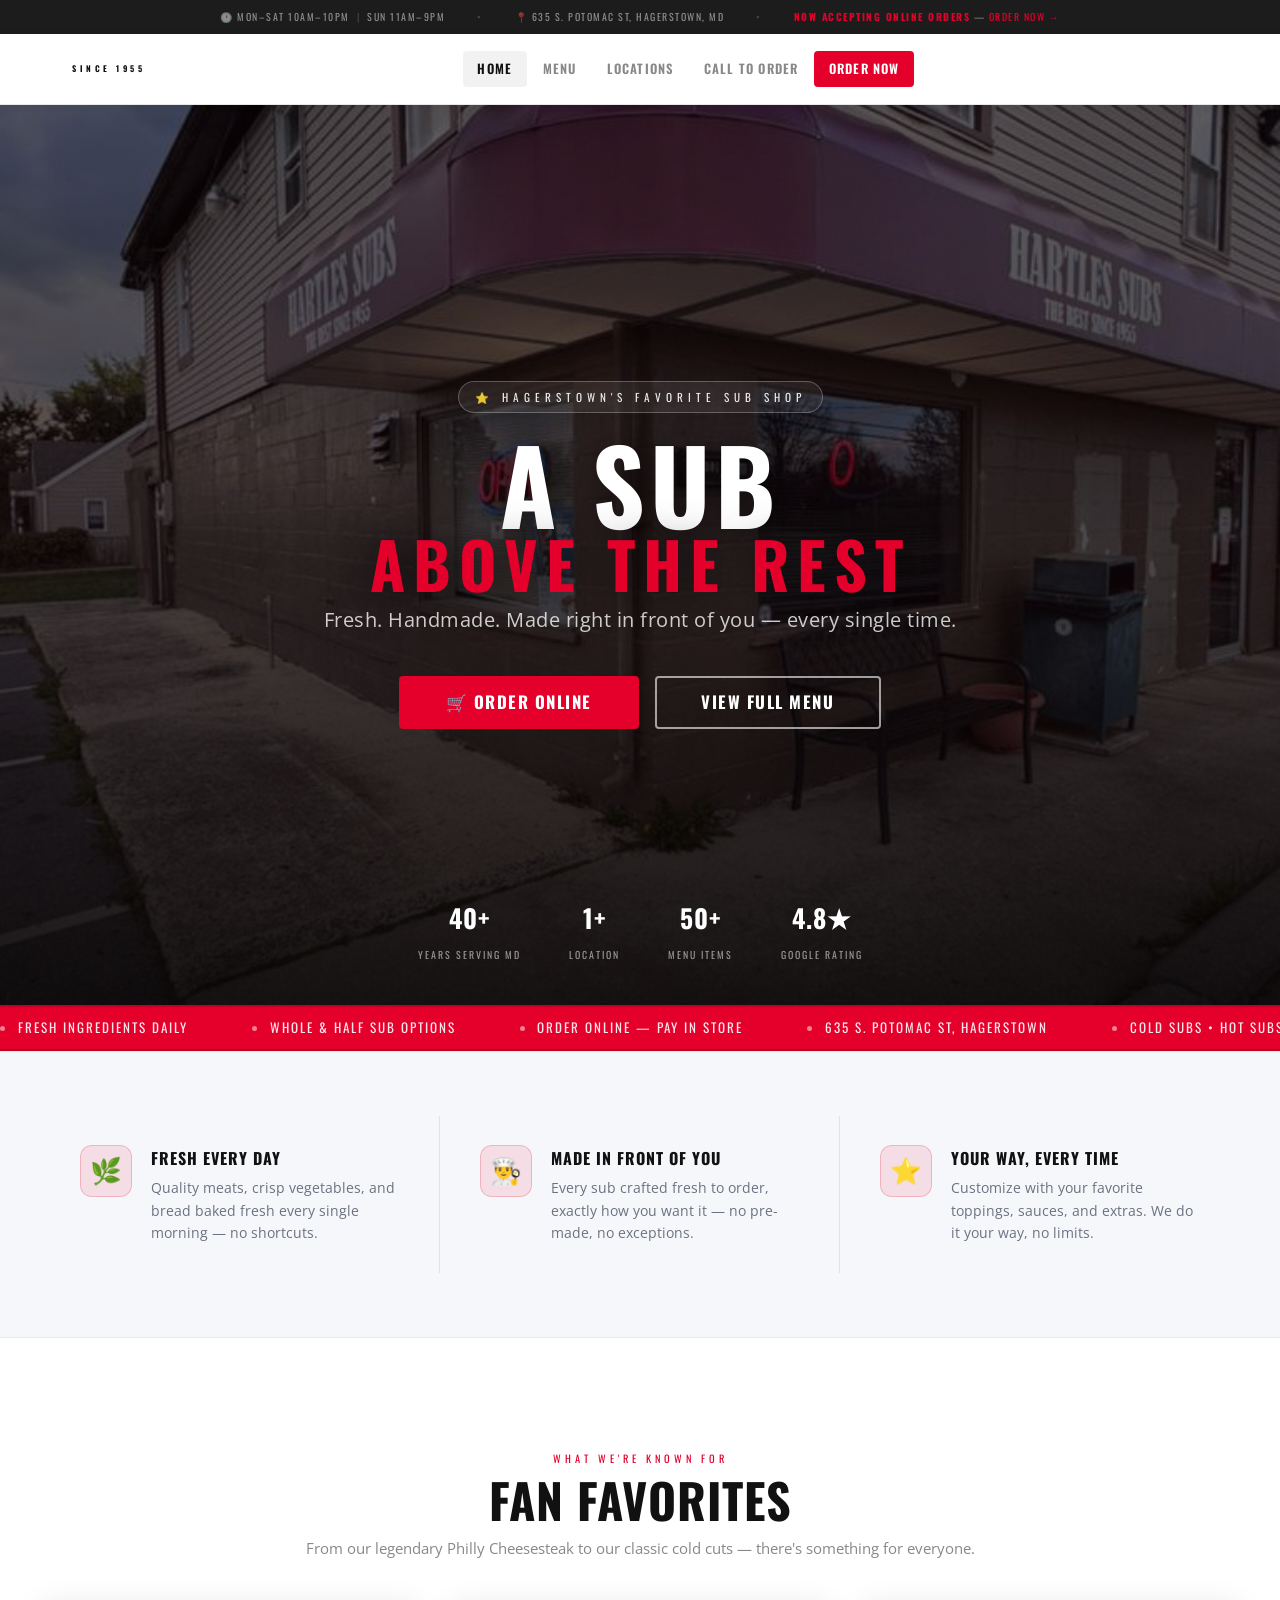
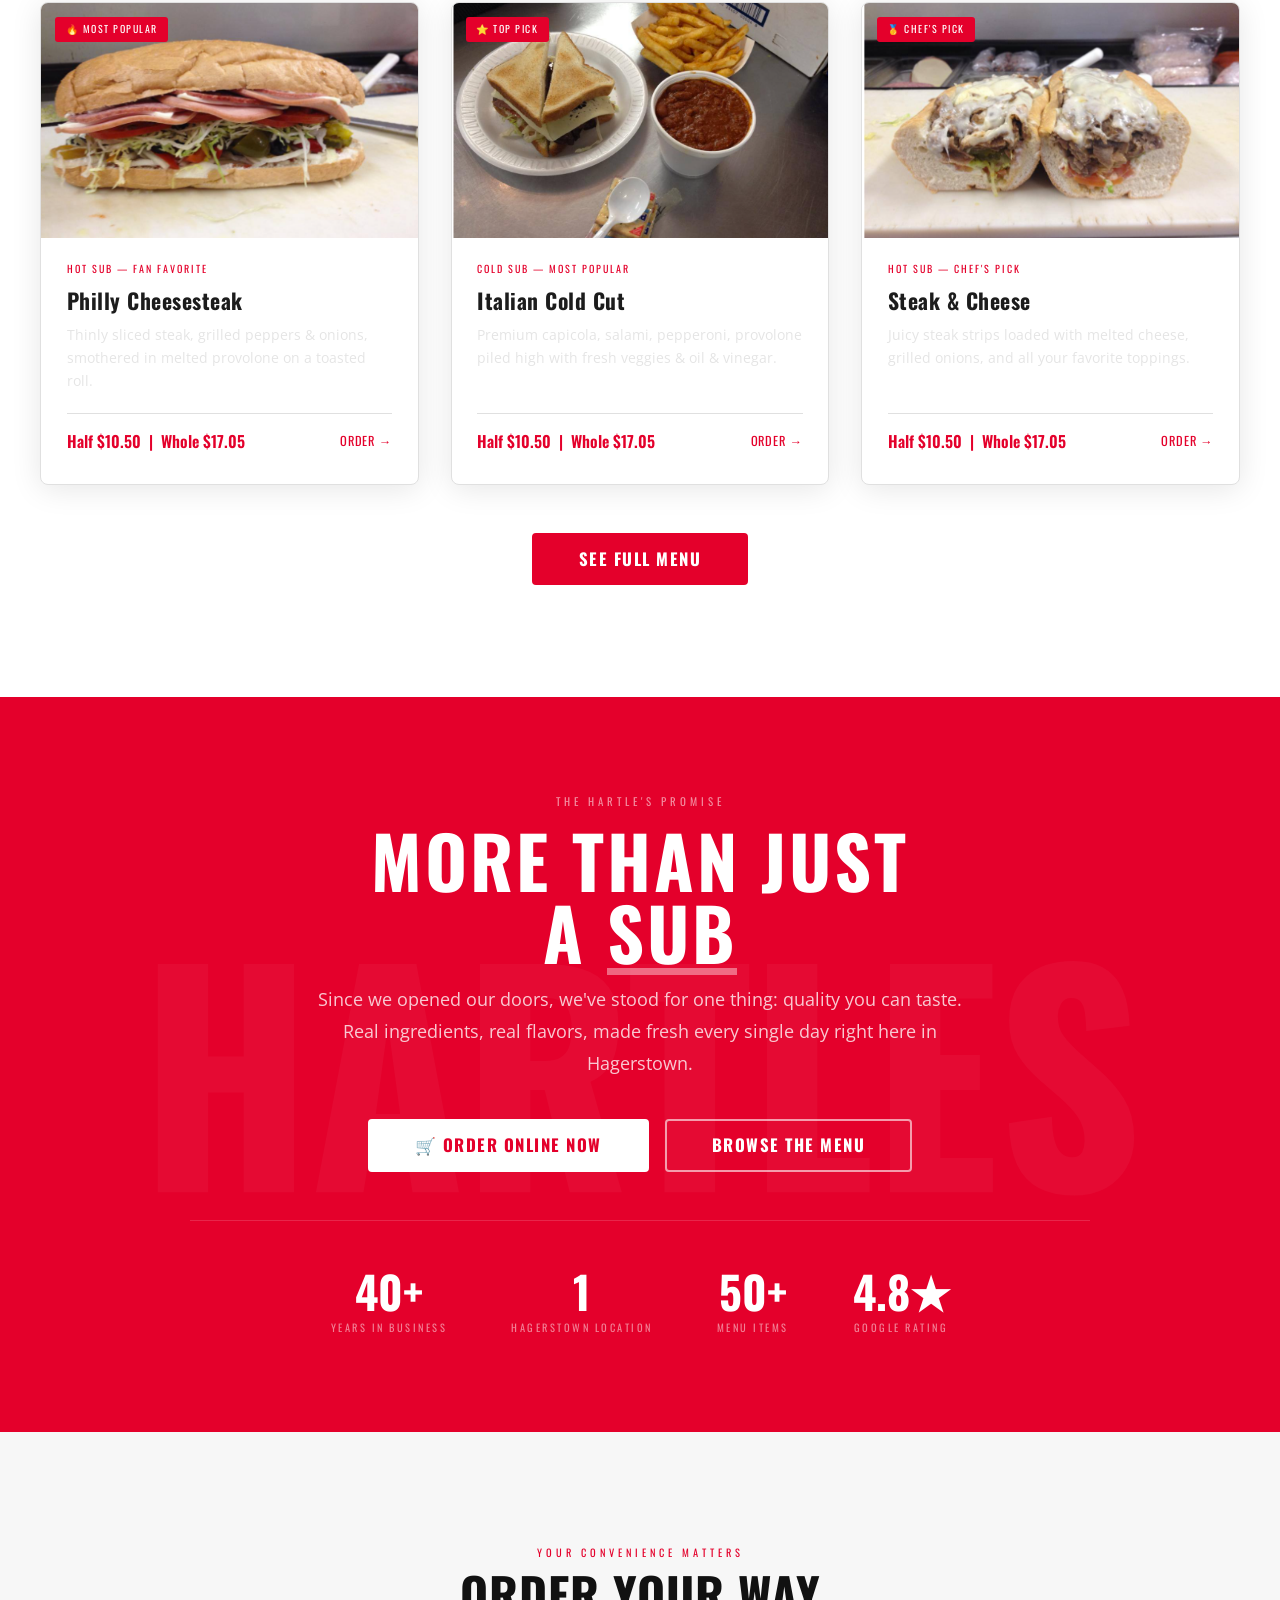
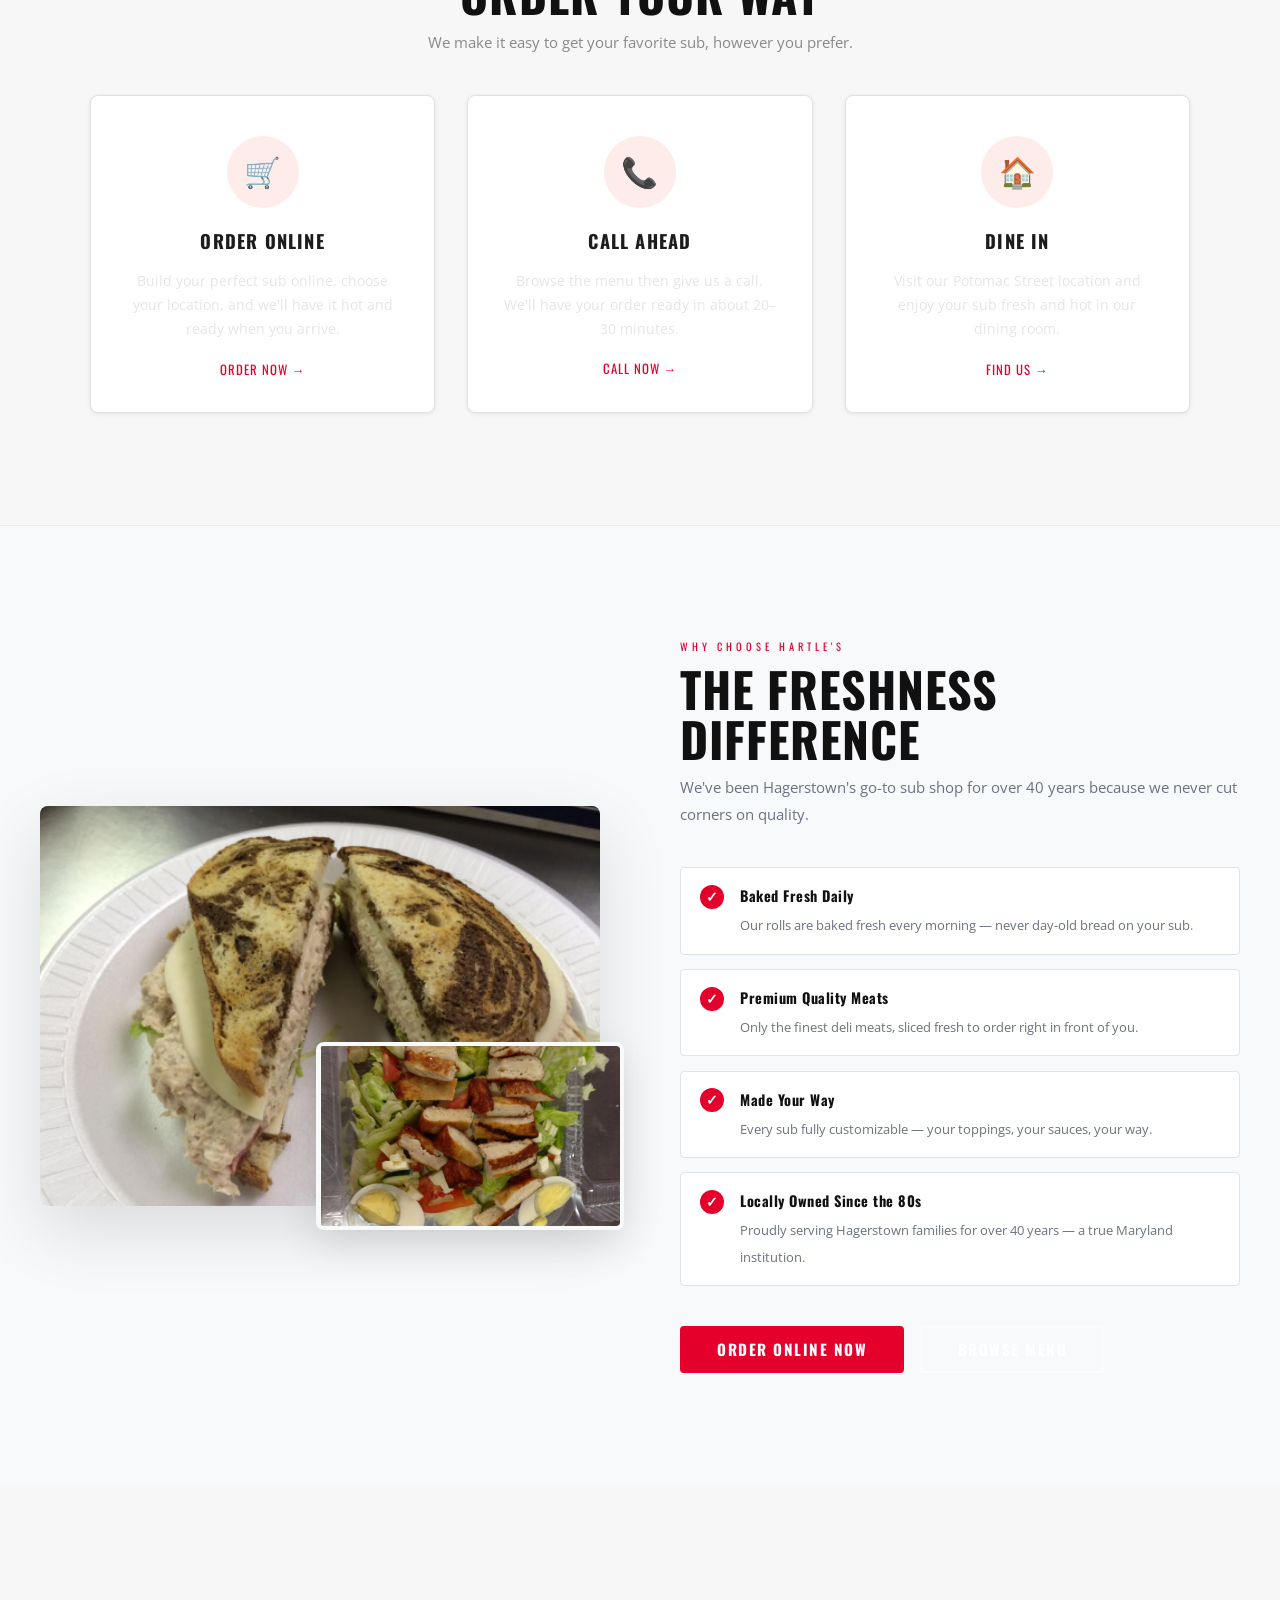
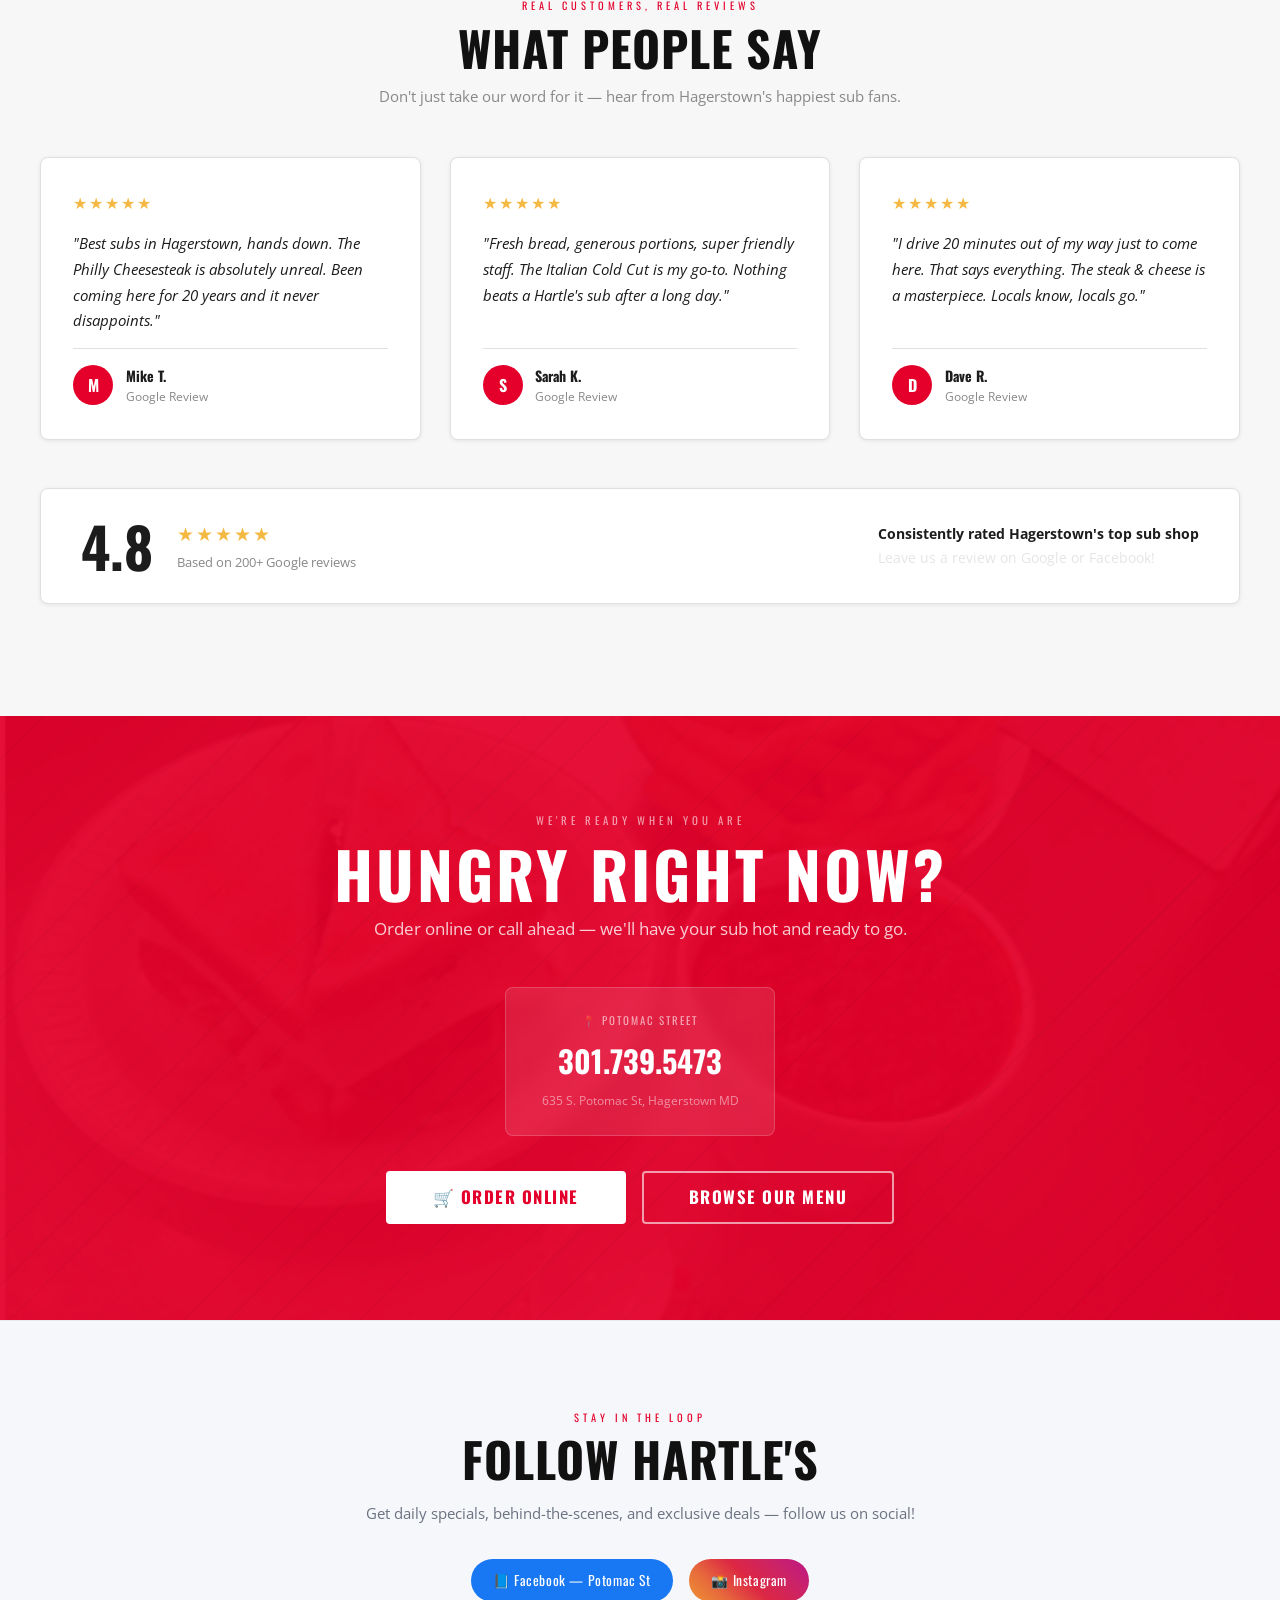
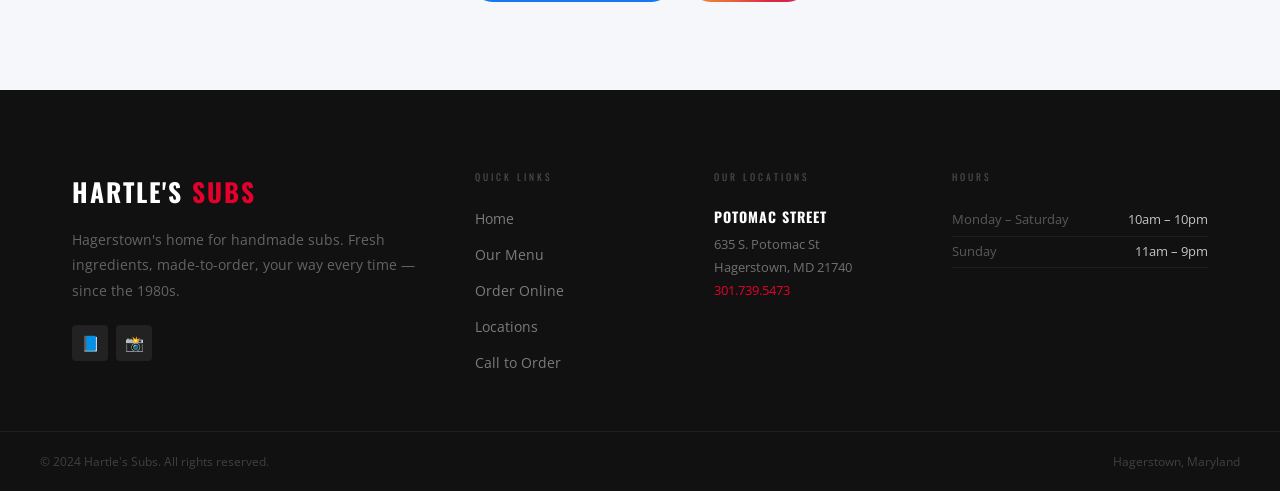
==== commit 908db19c: "Restore background video on home page hero Co-Authored-By: Claude Opus 5.5 <noreply@anthropic.com>" ====
--- a/index.html
+++ b/index.html
@@ -670,6 +670,10 @@
 
 <!-- HERO -->
 <section class="hero">
+  <video class="hero-video" autoplay muted loop playsinline poster="images/WhatsApp Image 2026-04-06 at 6.05.01 PM (5).jpeg">
+    <source src="video/hurtless subs.mp4" type="video/mp4"/>
+  </video>
+  <div class="hero-bg-img" id="heroBg"></div>
   <div class="hero-grad"></div>
   <div class="hero-noise"></div>
   <div class="hero-content">
@@ -1097,6 +1101,10 @@
 document.getElementById('callModal').addEventListener('click', function(e){
   if(e.target === this) hideCallPopup();
 });
+
+// ── Video fallback ──────────────────────────────────────────
+var vid = document.querySelector('.hero-video');
+if(vid){ vid.addEventListener('canplay', function(){ document.getElementById('heroBg').style.opacity = '0'; }); }
 
 // ── Scroll reveal (IntersectionObserver) ───────────────────
 (function(){
